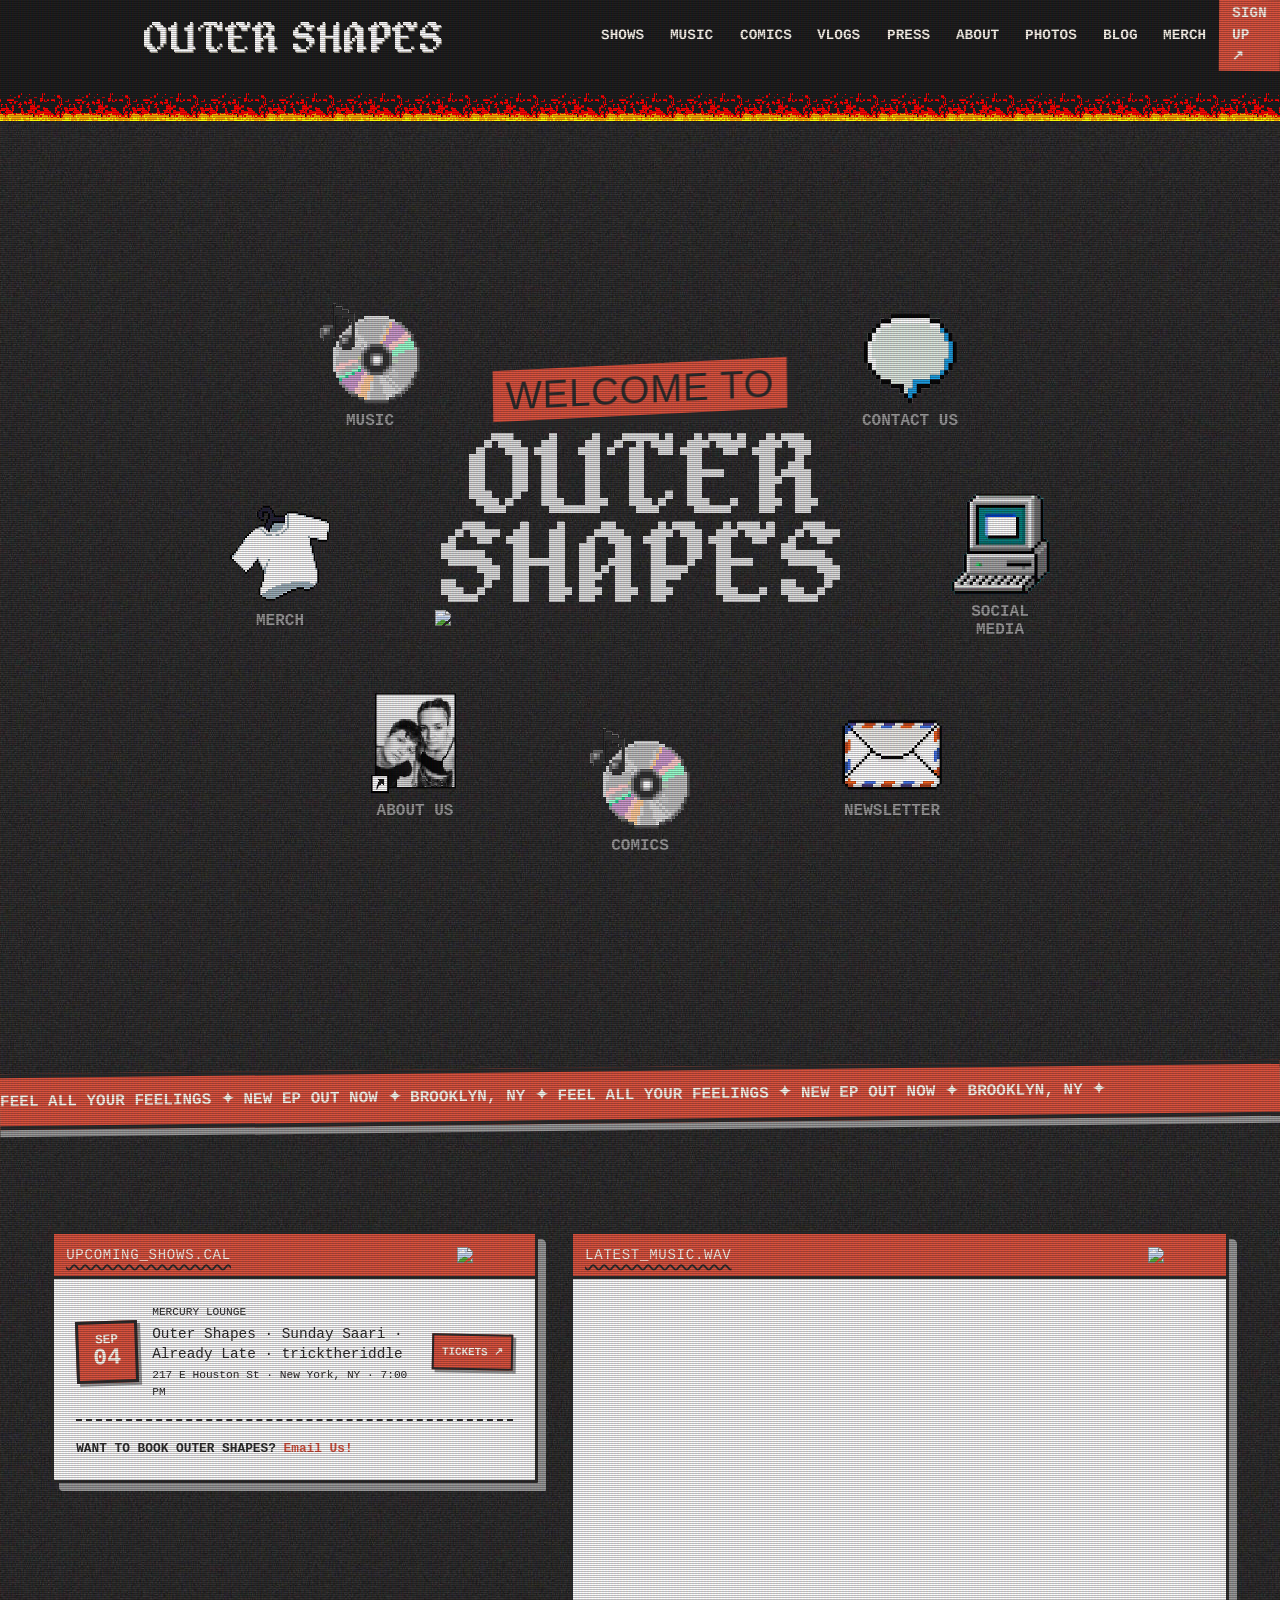
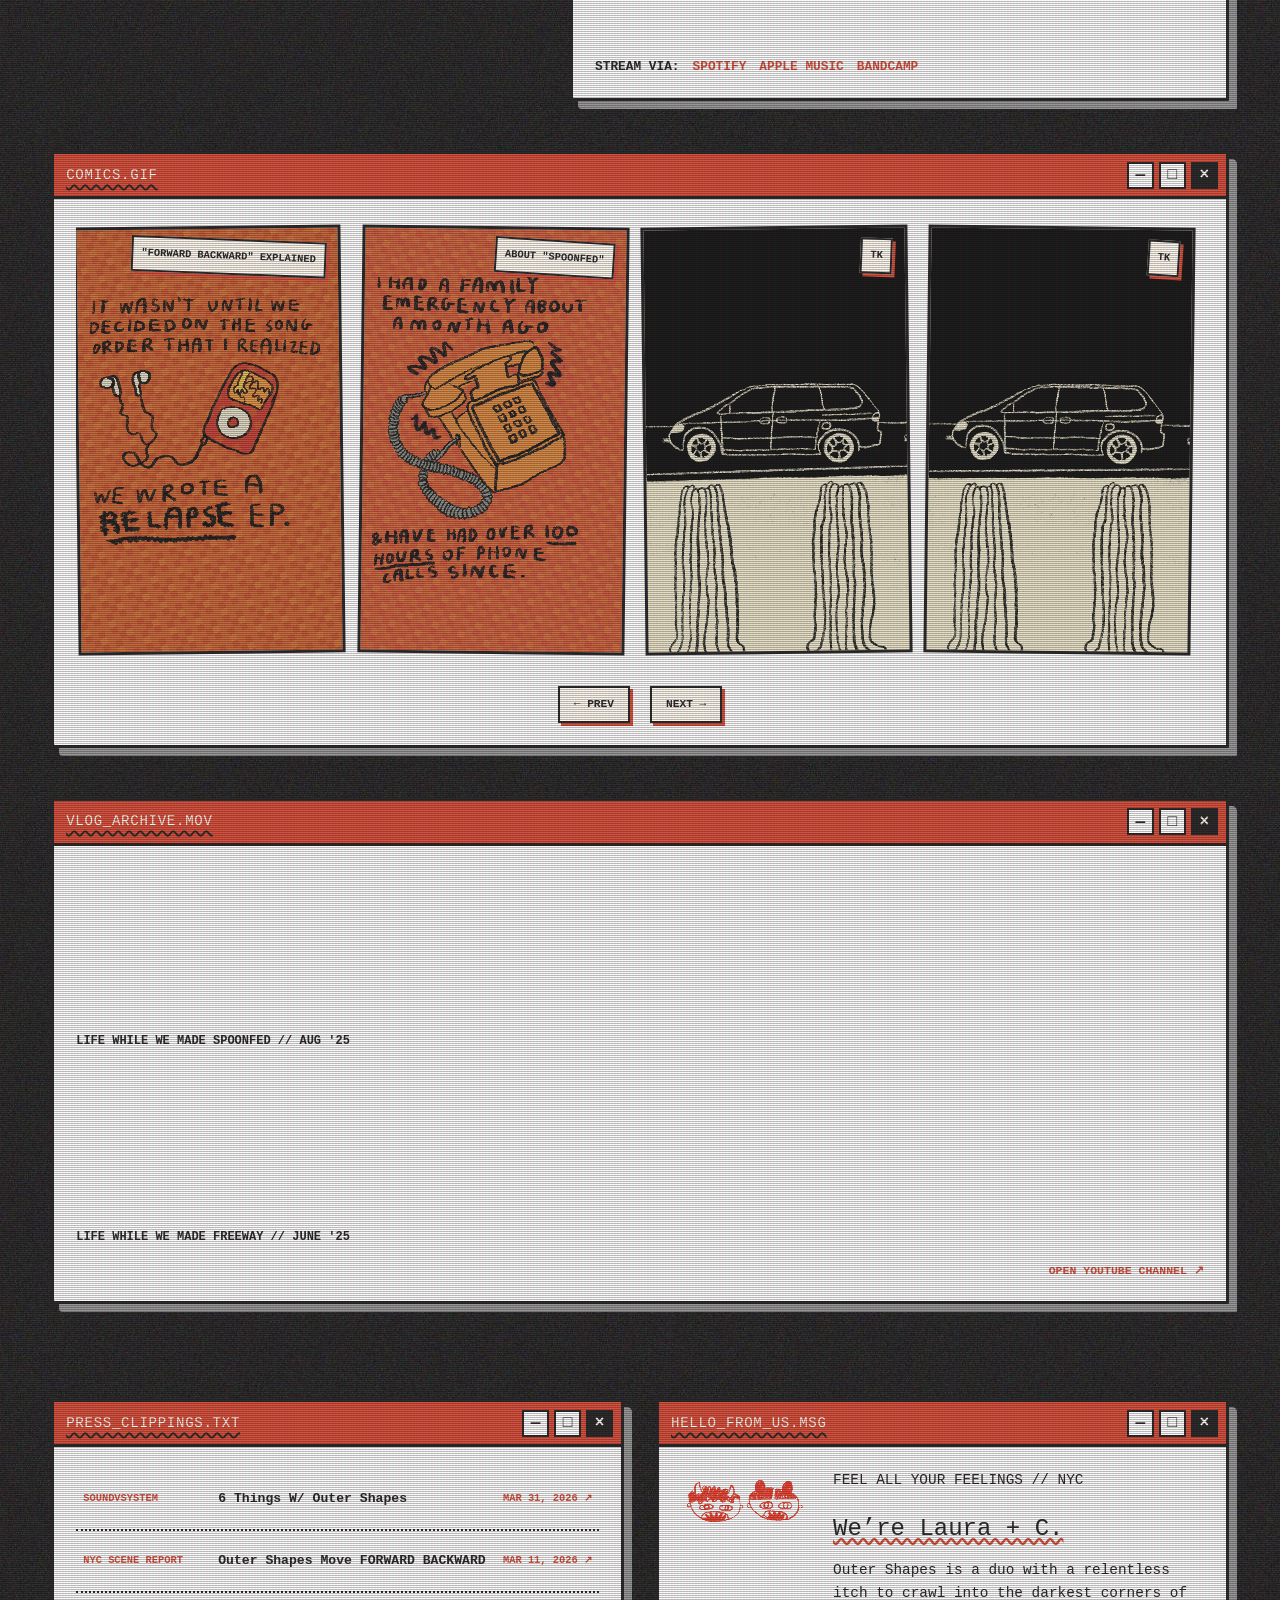
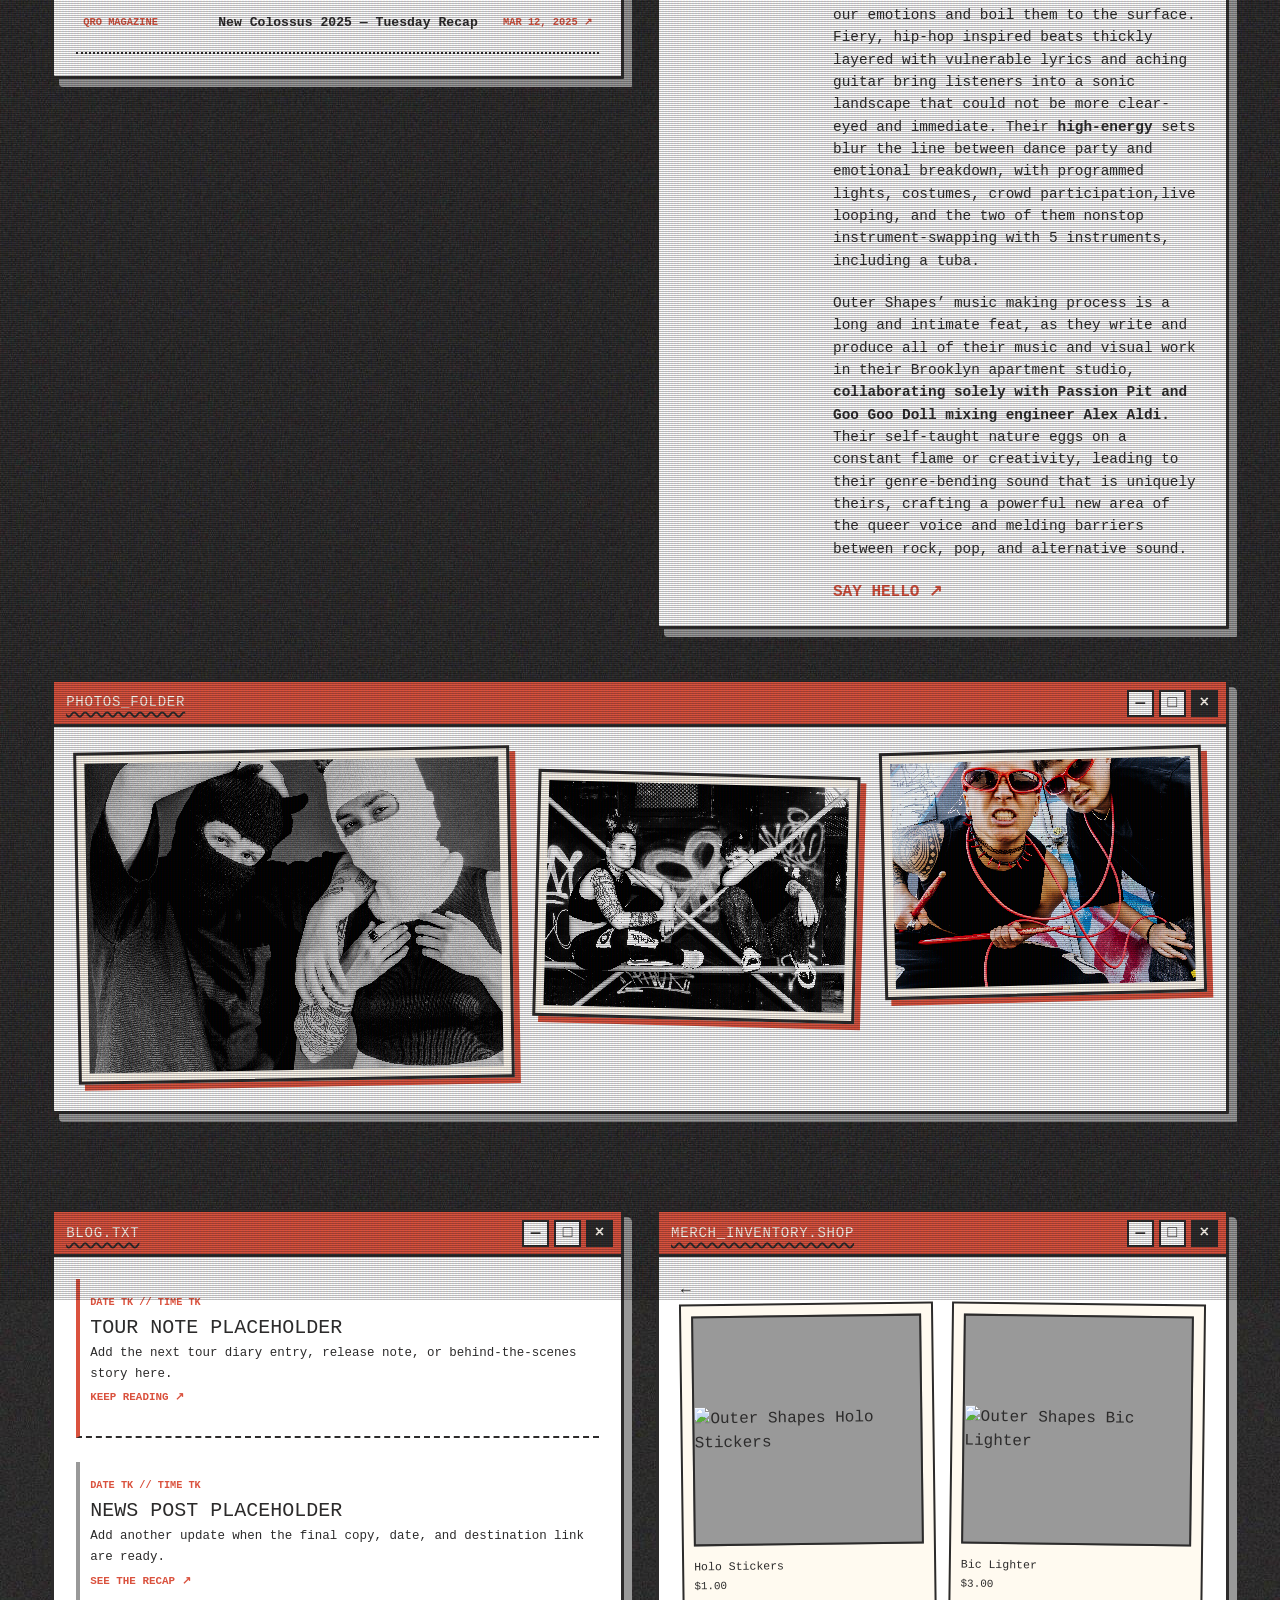
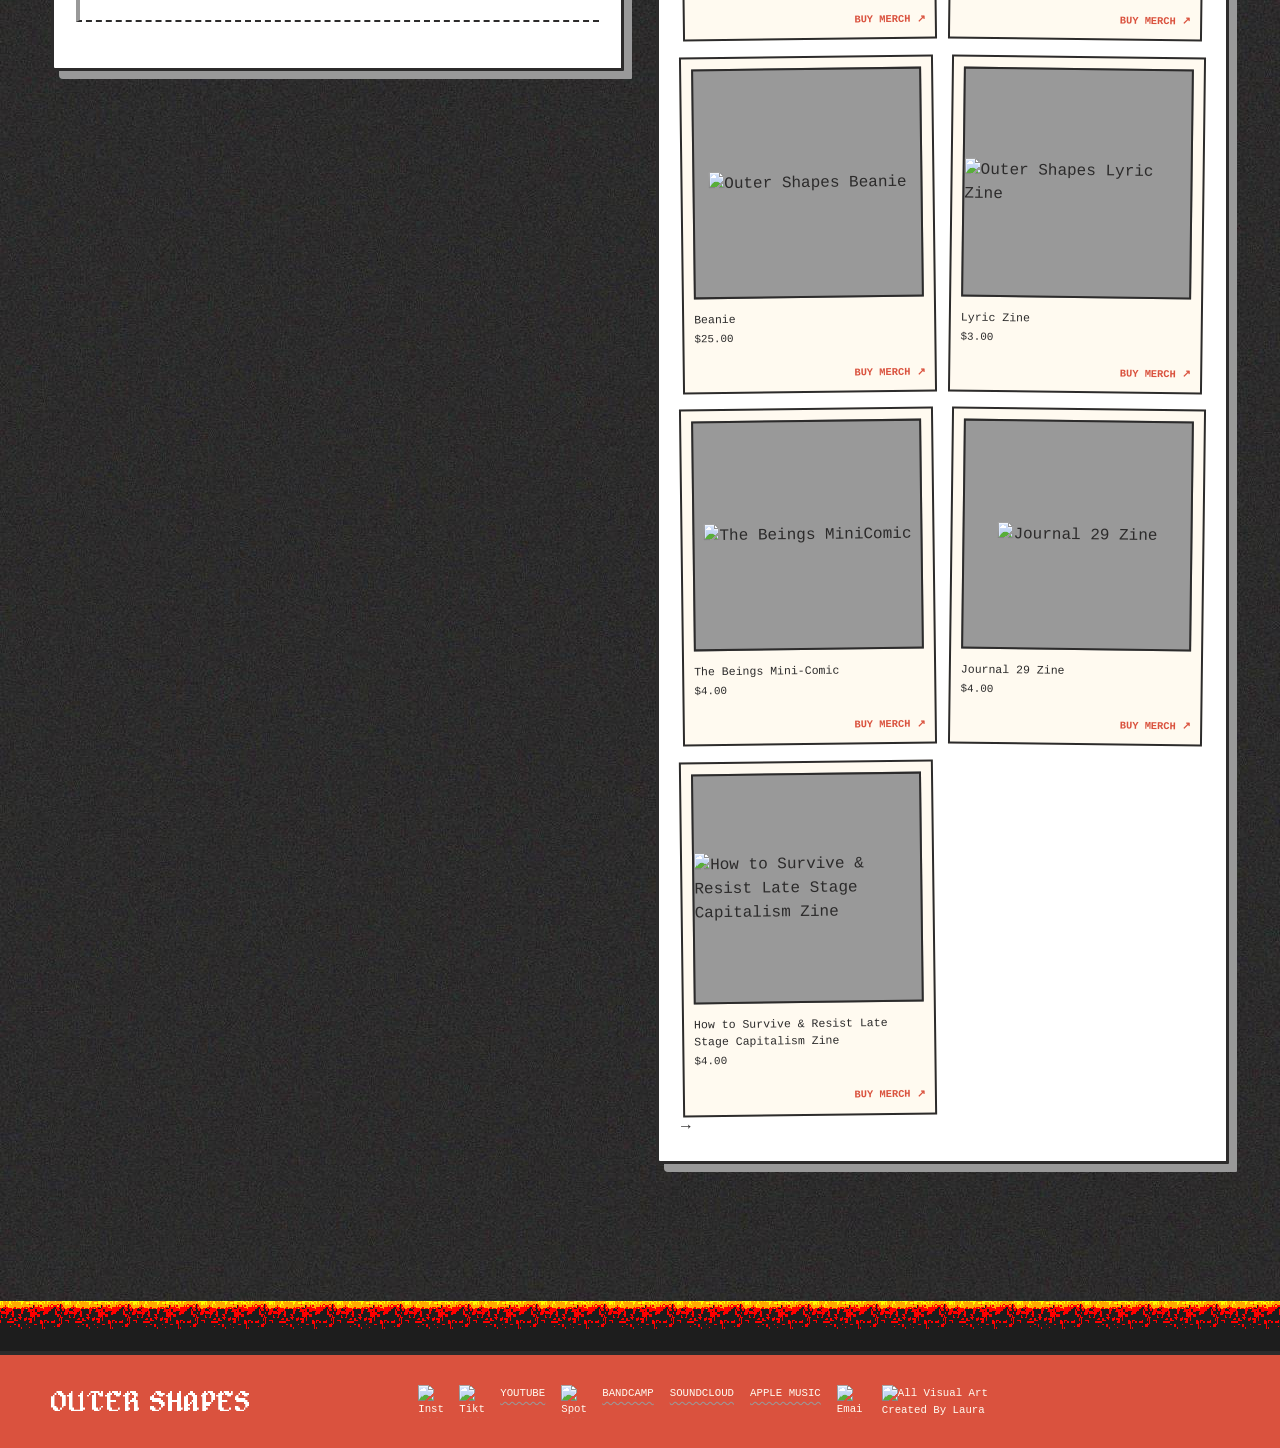
==== index.html @ a66d154d "Add files via upload" ====
<!DOCTYPE html>
<html lang="en">

<head>
    <meta charSet="utf-8" />
    <meta name="viewport" content="width=device-width, initial-scale=1" />
    <link rel="stylesheet" href="./_next/static/css/index.4u6eTqUD.css" data-precedence="vite-rsc/importer-resources" />
    <title>Outer Shapes — Feel All Your Feelings</title>
    <meta name="description" content="Outer Shapes is an independent alt queer duo from Brooklyn, NY. Listen, see upcoming shows, explore art, videos, merch, and more." />
    <meta property="og:title" content="Outer Shapes — Feel All Your Feelings" />
    <meta property="og:description" content="New music, upcoming shows, art, videos, merch, and more from Outer Shapes." />
    <meta property="og:type" content="website" />
    <meta property="og:image" content="https://outershapes.com/og.jpg" />
    <meta property="og:image:width" content="1200" />
    <meta property="og:image:height" content="630" />
    <meta property="og:image:alt" content="Outer Shapes — Feel All Your Feelings" />
    <meta name="twitter:card" content="summary_large_image" />
    <meta name="twitter:title" content="Outer Shapes — Feel All Your Feelings" />
    <meta name="twitter:description" content="New music, upcoming shows, art, videos, merch, and more from Outer Shapes." />
    <meta name="twitter:image" content="https://outershapes.com/og.png" />
    <link rel="shortcut icon" href="./favicon.svg" />
    <link rel="icon" href="./favicon.svg" />
</head>

<body class="outershapes">
    <header class="site-header"><a class="brand" href="index.html"><img src="./brand/outer-shapes-logo.png" alt="Outer Shapes" /></a><button class="menu-button" type="button" aria-expanded="false" aria-controls="main-nav">
            MENU +
        </button>
        <nav id="main-nav" class="">
            <a href="#shows">SHOWS</a>
            <a href="#music">MUSIC</a>
            <a href="#comics">COMICS</a>
            <a href="#vlogs">VLOGS</a>
            <a href="#press">PRESS</a>
            <a href="#about">ABOUT</a>
            <a href="#photos">PHOTOS</a>
            <a href="#blog">BLOG</a>
            <a href="#merch">MERCH</a>
            <a class="nav-signup" href="https://docs.google.com/forms/d/e/1FAIpQLSfVLvsaJmT2BF8VPXH4Ynfw4KUy13fuYPJTfwXjbSOUgd7GXw/viewform?usp=send_form" target="_blank" rel="noreferrer">SIGN UP ↗</a></nav>
    </header>
    <div class="fire-divider" aria-hidden="true"></div>
    <div class="desktop">
        <main class="landing-page">
            <section class="hero">
                <a class="icon icon-1" href="#music">
                    <img class="icons" src="./brand/music.png" alt="Music" />
                    <span>Music</span>
                </a>
                <a class="icon icon-2" href="#merch">
                    <img class="icons" src="./brand/merch.png" alt="Music" />
                    <span>Merch</span>
                </a>
                <a class="icon icon-3" href="#about">
                    <img class="icons" src="./brand/photos.png" alt="Music" />
                    <span>About Us</span>
                </a>
                <a class="icon icon-4" href="#comics">
                    <img class="icons" src="./brand/music.png" alt="Music" />
                    <span>Comics</span>
                </a>
                <a class="icon icon-5" target="_bank" href="https://docs.google.com/forms/d/e/1FAIpQLSfVLvsaJmT2BF8VPXH4Ynfw4KUy13fuYPJTfwXjbSOUgd7GXw/viewform">
                    <img class="icons" src="./brand/email.png" alt="Music" />
                    <span>Newsletter</span>
                </a>
                <a class="icon icon-6" target="_bank" href="https://linktr.ee/outershapes">
                    <img class="icons" src="./brand/social.png" alt="Music" />
                    <span>Social Media</span>
                </a>
                <a class="icon icon-7" href="mailto:outershapesmusic@gmail.com">
                    <img class="icons" src="./brand/contact.png" alt="Music" />
                    <span>Contact Us</span>
                </a>
                <div class="center-logo">
                    <h1><span>WELCOME TO</span></h1>
                    <img src="./brand/Outer-Shapes-tall-logo.png" alt="Outer Shapes" />
                    <img src="./brand/feel-all-your-feelings.png" alt="Feel All Your Feelings" />
                </div>
            </section>
        </main>
        <div class="sticky-music-player">
        </div>
        <!--<section id="home" class="hero">
            <div class="hero-copy">
                <center>
                    <h1><span>WELCOME TO</span></h1>
                    <img class="logo" src="./brand/Outer-Shapes-tall-logo.png" alt="Outer Shapes" />
                    <div class="icon-container">
                        <div><a target="_blank" href="mailto:outershapesmusic@gmail.com"><img class="icons" id="icon-contact" src="./brand/contact.png" alt="Contact" /></a></div>
                        <div><a target="_blank" href="https://docs.google.com/forms/d/e/1FAIpQLSfVLvsaJmT2BF8VPXH4Ynfw4KUy13fuYPJTfwXjbSOUgd7GXw/viewform?usp=send_form"><img class="icons" id="icon-email" src="./brand/email.png" alt="Newsletter" /></div>
                        <div><a href="#merch"><img class="icons" id="icon-merch" src="./brand/merch.png" alt="Merch" /></div>
                        <div><a href="#music"><img class="icons" id="icon-music" src="./brand/music.png" alt="Music" /></div>
                        <div><a href="#blog"><img class="icons" id="icon-social" src="./brand/social.png" alt="Blog" /></div>
                        <div><a href="#photos"><img class="icons" id="icon-photos" src="./brand/photos.png" alt="Photos" /></div>
                    </div>
                </center>
            </div>
            <a href="#music" class="scroll-cue">SCROLL TO EXPLORE ↓</a>
        </section>-->
        <div class="marquee" aria-label="Band slogan">
            <div>FEEL ALL YOUR FEELINGS ✦ NEW EP OUT NOW ✦ BROOKLYN, NY ✦ FEEL ALL YOUR FEELINGS ✦ NEW EP OUT NOW ✦ BROOKLYN, NY ✦</div>
        </div>
        <div class="home-grid">
            <section id="shows" class="pixel-window shows-window">
                <div class="window-bar">
                    <h2>UPCOMING_SHOWS.CAL</h2>
                    <div class="window-controls" aria-hidden="true"><img src="./brand/window-controls.png" width="70" /></div>
                </div>
                <div class="window-body">
                    <div class="show-list">
                        <article class="show-row">
                            <div class="show-date"><b>SEP</b><strong>04</strong></div>
                            <div>
                                <p class="eyebrow">MERCURY LOUNGE</p>
                                <h3>Outer Shapes · Sunday Saari · Already Late · tricktheriddle</h3>
                                <p>217 E Houston St · New York, NY
                                    <!-- --> ·
                                    <!-- -->7:00 PM</p>
                            </div><a href="https://www.ticketmaster.com/outer-shapes-sunday-saari-already-late-new-york-new-york-09-04-2026/event/00006503C8183D90" target="_blank" rel="noreferrer" aria-label="Tickets for MERCURY LOUNGE">TICKETS ↗</a>
                        </article>
                    </div>
                    <p class="booking-note">WANT TO BOOK OUTER SHAPES? <a href="mailto:outershapesmusic@gmail.com">Email Us!</a></p>
                </div>
            </section>
            <section id="music" class="pixel-window music-window">
                <div class="window-bar">
                    <h2>LATEST_MUSIC.WAV</h2>
                    <div class="window-controls" aria-hidden="true"><img src="./brand/window-controls.png" width="70" /></div>
                </div>
                <div class="window-body">
                    <div class="release-grid">
                        <iframe style="border: 0; width: 100%; height: 120px;" src="https://bandcamp.com/EmbeddedPlayer/track=2237766353/size=large/bgcol=ffffff/linkcol=0687f5/tracklist=false/artwork=small/transparent=true/" seamless><a href="https://outershapes.bandcamp.com/track/no-bugs">NO BUGS by OUTER SHAPES</a></iframe>
                        <iframe style="border: 0; width: 100%; height: 42px;" src="https://bandcamp.com/EmbeddedPlayer/album=2277704246/size=small/bgcol=ffffff/linkcol=0687f5/track=3836500187/transparent=true/" seamless><a href="https://outershapes.bandcamp.com/album/forward-backward">FORWARD BACKWARD by OUTER SHAPES</a></iframe>
                        <iframe style="border: 0; width: 100%; height: 42px;" src="https://bandcamp.com/EmbeddedPlayer/album=2277704246/size=small/bgcol=ffffff/linkcol=0687f5/track=2134442036/transparent=true/" seamless><a href="https://outershapes.bandcamp.com/album/forward-backward">FORWARD BACKWARD by OUTER SHAPES</a></iframe>
                        <iframe style="border: 0; width: 100%; height: 42px;" src="https://bandcamp.com/EmbeddedPlayer/track=3900248381/size=small/bgcol=ffffff/linkcol=0687f5/transparent=true/" seamless><a href="https://outershapes.bandcamp.com/track/freeway">FREEWAY by OUTER SHAPES</a></iframe>
                        <iframe style="border: 0; width: 100%; height: 42px;" src="https://bandcamp.com/EmbeddedPlayer/track=793278159/size=small/bgcol=ffffff/linkcol=0687f5/transparent=true/" seamless><a href="https://outershapes.bandcamp.com/track/im-not-home">I&#39;M NOT HOME by OUTER SHAPES</a></iframe>
                    </div>
                    <div class="stream-links"><span>STREAM VIA:</span><a href="https://open.spotify.com/artist/7qNpJNHz45mcp6kjNWahzr" target="_blank" rel="noreferrer">SPOTIFY</a><a href="https://music.apple.com/us/artist/outer-shapes/1584011473" target="_blank" rel="noreferrer">APPLE MUSIC</a><a href="https://outershapes.bandcamp.com" target="_blank" rel="noreferrer">BANDCAMP</a></div>
                </div>
            </section>
        </div>
        <section id="comics" class="pixel-window comics-window">
            <div class="window-bar">
                <h2>COMICS.GIF</h2>
                <div class="window-controls" aria-hidden="true">
                    <span>—</span>
                    <span>□</span>
                    <span>×</span>
                </div>
            </div>
            <div class="window-body">
                <div class="comic-strip" id="comic-carousel" aria-label="Comic gallery">
                    <a class="comic-link" href="comics-fast-forever.html">
                        <figure class="comic-panel panel-1">
                            <span class="speech">"FORWARD BACKWARD" EXPLAINED</span>
                        </figure>
                    </a>
                    <a class="comic-link" href="comics-spoonfed.html">
                        <figure class="comic-panel panel-2">
                            <span class="speech">ABOUT "SPOONFED"</span>
                        </figure>
                    </a>
                    <a class="comic-link" href="">
                        <figure class="comic-panel panel-3">
                            <span class="speech">TK</span>
                        </figure>
                    </a>
                    <a class="comic-link" href="">
                        <figure class="comic-panel panel-4">
                            <span class="speech">TK</span>
                        </figure>
                    </a>
                    <a class="comic-link" href="">
                        <figure class="comic-panel panel-5">
                            <span class="speech">TK</span>
                        </figure>
                    </a>
                    <a class="comic-link" href="">
                        <figure class="comic-panel panel-6">
                            <span class="speech">TK</span>
                        </figure>
                    </a>
                </div>
                <div class="comic-nav" aria-label="Comic gallery controls">
                    <button class="comic-arrow comic-prev" type="button">
                        ← PREV
                    </button>
                    <button class="comic-arrow comic-next" type="button">
                        NEXT →
                    </button>
                </div>
            </div>
        </section>
        <section id="vlogs" class="pixel-window vlogs-window">
            <div class="window-bar">
                <h2>VLOG_ARCHIVE.MOV</h2>
                <div class="window-controls" aria-hidden="true"><span>—</span><span>□</span><span>×</span></div>
            </div>
            <div class="window-body">
                <div class="vlog-grid">
                    <div class="video-card video-one">
                        <iframe src="https://www.youtube.com/embed/7fiYYIZZW8I?si=sY1o0ZSECW6xXyNf" title="YouTube video player" frameborder="0" allow="accelerometer; autoplay; clipboard-write; encrypted-media; gyroscope; picture-in-picture; web-share" referrerpolicy="strict-origin-when-cross-origin" allowfullscreen></iframe>
                        <p>LIFE WHILE WE MADE SPOONFED // AUG '25</p>
                    </div>
                    <div class="video-card video-two">
                        <iframe src="https://www.youtube.com/embed/PzdHq7cFmUk?si=LXWCiw8_r2wUACKF" title="YouTube video player" frameborder="0" allow="accelerometer; autoplay; clipboard-write; encrypted-media; gyroscope; picture-in-picture; web-share" referrerpolicy="strict-origin-when-cross-origin" allowfullscreen></iframe>
                        <p>LIFE WHILE WE MADE FREEWAY // JUNE '25</p>
                        <a class="youtube-link" href="https://www.youtube.com/@outershapes" target="_blank" rel="noreferrer">OPEN YOUTUBE CHANNEL ↗</a>
                        <div>
                        </div>
                    </div>
        </section>
        <div class="split-grid">
            <section id="press" class="pixel-window ">
                <div class="window-bar">
                    <h2>PRESS_CLIPPINGS.TXT</h2>
                    <div class="window-controls" aria-hidden="true"><span>—</span><span>□</span><span>×</span></div>
                </div>
                <div class="window-body">
                    <div class="press-list"><a href="https://www.soundvsystem.com/music/alternative-alt-pop-indie-outer-shapes-new-york" target="_blank" rel="noreferrer"><span class="press-source">SOUNDVSYSTEM</span><strong>6 Things W/ Outer Shapes</strong><span class="press-date">MAR 31, 2026
                                <!-- --> ↗</span></a><a href="https://adambernard.blogspot.com/2026/03/nyc-scene-report-outer-shapes-two-man.html" target="_blank" rel="noreferrer"><span class="press-source">NYC SCENE REPORT</span><strong>Outer Shapes Move FORWARD BACKWARD</strong><span class="press-date">MAR 11, 2026
                                <!-- --> ↗</span></a><a href="https://qromag.com/new-colossus-2025-tuesday-recap/" target="_blank" rel="noreferrer"><span class="press-source">QRO MAGAZINE</span><strong>New Colossus 2025 — Tuesday Recap</strong><span class="press-date">MAR 12, 2025
                                <!-- --> ↗</span></a></div>
                </div>
            </section>
            <section id="hello" class="pixel-window hello-window">
                <div class="window-bar">
                    <h2>HELLO_FROM_US.MSG</h2>
                    <div class="window-controls" aria-hidden="true"><span>—</span><span>□</span><span>×</span></div>
                </div>
                <div class="window-body">
                    <div class="hello-layout">
                        <img id="heads" src="./brand/Heads.png" alt="Drawing of Laura and C" />
                        <div>
                            <p class="eyebrow">FEEL ALL YOUR FEELINGS // NYC</p>
                            <h3>We’re Laura + C.</h3>
                            <p>Outer Shapes is a duo with a relentless itch to crawl into the darkest corners of our emotions and boil them to the surface. Fiery, hip-hop inspired beats thickly layered with vulnerable lyrics and aching guitar bring listeners into a sonic landscape that could not be more clear-eyed and immediate. Their <b>high-energy</b> sets blur the line between dance party and emotional breakdown, with programmed lights, costumes, crowd participation,live looping, and the two of them nonstop instrument-swapping with 5 instruments, including a tuba.</p>
                            <p>Outer Shapes’ music making process is a long and intimate feat, as they write and produce all of their music and visual work in their Brooklyn apartment studio, <b>collaborating solely with Passion Pit and Goo Goo Doll mixing engineer Alex Aldi.</b> Their self-taught nature eggs on a constant flame or creativity, leading to their genre-bending sound that is uniquely theirs, crafting a powerful new area of the queer voice and melding barriers between rock, pop, and alternative sound.</p><a href="mailto:outershapesmusic@gmail.com">SAY HELLO ↗</a>
                        </div>
                    </div>
                </div>
            </section>
        </div>
        <section id="photos" class="pixel-window photos-window">
            <div class="window-bar">
                <h2>PHOTOS_FOLDER</h2>
                <div class="window-controls" aria-hidden="true"><span>—</span><span>□</span><span>×</span></div>
            </div>
            <div class="window-body">
                <div class="photo-grid">
                    <figure class="photo-1">
                        <div class="photo-frame"><img src="./brand/Photos/Outer Shapes Main by Merissa Blitz.jpg" alt="Outer Shapes — OUTER SHAPES // ARTIST PHOTO" loading="lazy" /></div>
                        <!--<figcaption>OUTER SHAPES // ARTIST PHOTO</figcaption>-->
                    </figure>
                    <figure class="photo-2">
                        <div class="photo-frame"><img src="./brand/Photos/Outer Shapes 5 by Merissa Blitz.jpg" alt="Outer Shapes — FORWARD BACKWARD // RELEASE ART" loading="lazy" /></div>
                        <!--<figcaption>FORWARD BACKWARD // RELEASE ART</figcaption>-->
                    </figure>
                    <figure class="photo-3">
                        <div class="photo-frame"><img src="./brand/Photos/Outer Shapes 1 by Merissa Blitz.jpg" alt="Outer Shapes — CREATURE STUDY // PLACEHOLDER" loading="lazy" /></div>
                        <!--<figcaption>LAURA + C // PLACEHOLDER</figcaption>-->
                    </figure>
                </div>
            </div>
        </section>
        <div class="split-grid">
            <section id="blog" class="pixel-window blog-window">
                <div class="window-bar">
                    <h2>BLOG.TXT</h2>
                    <div class="window-controls" aria-hidden="true"><span>—</span><span>□</span><span>×</span></div>
                </div>
                <div class="window-body">
                    <article><time>DATE TK // TIME TK</time>
                        <h3>TOUR NOTE PLACEHOLDER</h3>
                        <p>Add the next tour diary entry, release note, or behind-the-scenes story here.</p><a href="https://outershapes.bandcamp.com/album/forward-backward" target="_blank" rel="noreferrer">KEEP READING ↗</a>
                    </article>
                    <article><time>DATE TK // TIME TK</time>
                        <h3>NEWS POST PLACEHOLDER</h3>
                        <p>Add another update when the final copy, date, and destination link are ready.</p><a href="https://www.instagram.com/outershapes/" target="_blank" rel="noreferrer">SEE THE RECAP ↗</a>
                    </article>
                </div>
            </section>
            <section id="merch" class="pixel-window merch-window">
                <div class="window-bar">
                    <h2>MERCH_INVENTORY.SHOP</h2>
                    <div class="window-controls" aria-hidden="true">
                        <span>—</span><span>□</span><span>×</span>
                    </div>
                </div>
                <div class="window-body">
                    <div class="merch-carousel">
                        <button class="carousel-button carousel-button--previous" type="button" aria-label="Show previous merchandise">
                            ←
                        </button>
                        <div class="merch-grid" aria-label="Merchandise carousel">
                            <a href="https://outershapes.bandcamp.com/merch/holo-sticker" target="_blank" rel="noreferrer" class="merch-card">
                                <div class="merch-image">
                                    <img src="./././brand/merch/stickers.jpg" alt="Outer Shapes Holo Stickers">
                                </div>
                                <h3>Holo Stickers</h3>
                                <p>$1.00</p>
                                <span>BUY MERCH ↗</span>
                            </a>
                            <a href="https://outershapes.bandcamp.com/merch/outer-shapes-bic-lighter" target="_blank" rel="noreferrer" class="merch-card">
                                <div class="merch-image">
                                    <img src="./././brand/merch/lighters.jpg" alt="Outer Shapes Bic Lighter">
                                </div>
                                <h3>Bic Lighter</h3>
                                <p>$3.00</p>
                                <span>BUY MERCH ↗</span>
                            </a>
                            <a href="https://outershapes.bandcamp.com/merch/outer-shapes-beanie" target="_blank" rel="noreferrer" class="merch-card">
                                <div class="merch-image">
                                    <img src="./././brand/merch/beanie.jpg" alt="Outer Shapes Beanie">
                                </div>
                                <h3>Beanie</h3>
                                <p>$25.00</p>
                                <span>BUY MERCH ↗</span>
                            </a>
                            <a href="https://outershapes.bandcamp.com/merch/outer-shapes-lyric-zine" target="_blank" rel="noreferrer" class="merch-card">
                                <div class="merch-image">
                                    <img src="./././brand/merch/lyric-zine.jpg" alt="Outer Shapes Lyric Zine">
                                </div>
                                <h3>Lyric Zine</h3>
                                <p>$3.00</p>
                                <span>BUY MERCH ↗</span>
                            </a>
                            <a href="https://outershapes.bandcamp.com/merch/the-beings-minicomic" target="_blank" rel="noreferrer" class="merch-card">
                                <div class="merch-image">
                                    <img src="./././brand/merch/the-beings-zine.jpg" alt="The Beings MiniComic">
                                </div>
                                <h3>The Beings Mini-Comic</h3>
                                <p>$4.00</p>
                                <span>BUY MERCH ↗</span>
                            </a>
                            <a href="https://outershapes.bandcamp.com/merch/journal-29-zine" target="_blank" rel="noreferrer" class="merch-card">
                                <div class="merch-image">
                                    <img src="./././brand/merch/journal-zine.jpg" alt="Journal 29 Zine">
                                </div>
                                <h3>Journal 29 Zine</h3>
                                <p>$4.00</p>
                                <span>BUY MERCH ↗</span>
                            </a>
                            <a href="https://outershapes.bandcamp.com/merch/how-to-survive-resist-late-stage-capitalism-zine" target="_blank" rel="noreferrer" class="merch-card">
                                <div class="merch-image">
                                    <img src="./././brand/merch/zine.jpg" alt="How to Survive & Resist Late Stage Capitalism Zine">
                                </div>
                                <h3>How to Survive & Resist Late Stage Capitalism Zine</h3>
                                <p>$4.00</p>
                                <span>BUY MERCH ↗</span>
                            </a>
                        </div>
                        <button class="carousel-button carousel-button--next" type="button" aria-label="Show next merchandise">
                            →
                        </button>
                    </div>
                </div>
            </section>
        </div>
        <!--<section class="signup-section">
            <div class="signup-bug" aria-hidden="true">✦</div>
            <p class="eyebrow">INCOMING TRANSMISSIONS</p>
            <h2>STAY IN THE LOOP.</h2>
            <p>Shows, new music, art, and occasional dispatches from the Outer Shapes universe.</p><a class="pixel-button hot" href="https://docs.google.com/forms/d/e/1FAIpQLSfVLvsaJmT2BF8VPXH4Ynfw4KUy13fuYPJTfwXjbSOUgd7GXw/viewform?usp=send_form" target="_blank" rel="noreferrer">JOIN THE EMAIL LIST ↗</a>
        </section>-->
    </div>
    <div class="fire-divider footer-fire" aria-hidden="true"></div>
    <footer>
        <div class="footer-brand"><a href="index.html"><img src="./brand/outer-shapes-logo.png" width="200" alt="Outer Shapes" /></a></div>
        <div class="footer-links">
            <a href="https://www.instagram.com/outershapes/" target="_blank" rel="noreferrer"><img src="./brand/instagram-white.png" width="25" alt="Instagram" /></a>
            <a href="https://www.tiktok.com/@outershapes" target="_blank" rel="noreferrer"><img src="./brand/tiktok-white.png" width="25" alt="Tiktok" /></a>
            <a href="https://www.youtube.com/@outershapes" target="_blank" rel="noreferrer">YOUTUBE</a>
            <a href="https://open.spotify.com/artist/3wSdUV8WBlBxS4V2goziqi?si=vMtm8S53Qv2RVo74dpbtGA" target="_blank" rel="noreferrer"><img src="./brand/spotify-white.png" width="25" alt="Spotify" /></a>
            <a href="https://outershapes.bandcamp.com" target="_blank" rel="noreferrer">BANDCAMP</a>
            <a href="https://soundcloud.com/outershapes" target="_blank" rel="noreferrer">SOUNDCLOUD</a>
            <a href="https://music.apple.com/us/artist/outer-shapes/1584011473" target="_blank" rel="noreferrer">APPLE MUSIC</a>
            <a href="mailto:outershapesmusic@gmail.com" target="_blank" rel="noreferrer"><img src="./brand/email-white.png" width="25" alt="Email" /></a>
        </div>
        <div class="art-by">
            <img src="./brand/art-by-laura.png" width="150" alt="All Visual Art Created By Laura" /></div>
    </footer>
    </main>
    <script type="module" src="./_next/static/chunks/index-B19gDCS1.js" id="_R_" async=""></script>
    <script>
    document.querySelectorAll(".merch-carousel").forEach((carousel) => {
        const track = carousel.querySelector(".merch-grid");
        const previousButton = carousel.querySelector(
            ".carousel-button--previous"
        );
        const nextButton = carousel.querySelector(".carousel-button--next");

        function getScrollAmount() {
            const card = track.querySelector(".merch-card");
            const styles = window.getComputedStyle(track);
            const gap = parseFloat(styles.columnGap) || 0;

            return card.offsetWidth + gap;
        }

        function updateButtons() {
            const maximumScroll = track.scrollWidth - track.clientWidth;

            previousButton.disabled = track.scrollLeft <= 2;
            nextButton.disabled =
                track.scrollLeft >= maximumScroll - 2;
        }

        previousButton.addEventListener("click", () => {
            track.scrollBy({
                left: -getScrollAmount(),
                behavior: "smooth"
            });
        });

        nextButton.addEventListener("click", () => {
            track.scrollBy({
                left: getScrollAmount(),
                behavior: "smooth"
            });
        });

        track.addEventListener("scroll", updateButtons);
        window.addEventListener("resize", updateButtons);

        updateButtons();
    });
    </script>
    <script>
    document.addEventListener("DOMContentLoaded", () => {
        const carousel = document.querySelector("#comic-carousel");
        const previousButton = document.querySelector(".comic-prev");
        const nextButton = document.querySelector(".comic-next");

        if (!carousel || !previousButton || !nextButton) {
            console.error("Carousel controls were not found.");
            return;
        }

        const panels = Array.from(
            carousel.querySelectorAll(".comic-link")
        );

        if (panels.length === 0) {
            return;
        }

        const reduceMotion = window.matchMedia(
            "(prefers-reduced-motion: reduce)"
        );

        function getScrollBehavior() {
            return reduceMotion.matches ? "auto" : "smooth";
        }

        function getPanelStep() {
            if (panels.length < 2) {
                return panels[0].getBoundingClientRect().width;
            }

            const firstPanel = panels[0].getBoundingClientRect();
            const secondPanel = panels[1].getBoundingClientRect();

            return secondPanel.left - firstPanel.left;
        }

        function getMaximumScroll() {
            return carousel.scrollWidth - carousel.clientWidth;
        }

        function scrollToPosition(position) {
            carousel.scrollTo({
                left: position,
                behavior: getScrollBehavior()
            });
        }

        function showNextPanel() {
            const step = getPanelStep();
            const maximumScroll = getMaximumScroll();
            const currentPosition = carousel.scrollLeft;
            const tolerance = 3;

            /* At the end: return to the beginning */
            if (currentPosition >= maximumScroll - tolerance) {
                scrollToPosition(0);
                return;
            }

            /* Find the next snap point from any current position */
            const nextIndex =
                Math.floor((currentPosition + tolerance) / step) + 1;

            const nextPosition = Math.min(
                nextIndex * step,
                maximumScroll
            );

            scrollToPosition(nextPosition);
        }

        function showPreviousPanel() {
            const step = getPanelStep();
            const maximumScroll = getMaximumScroll();
            const currentPosition = carousel.scrollLeft;
            const tolerance = 3;

            /* At the beginning: jump to the end */
            if (currentPosition <= tolerance) {
                scrollToPosition(maximumScroll);
                return;
            }

            /* Find the previous snap point from any current position */
            const previousIndex =
                Math.ceil((currentPosition - tolerance) / step) - 1;

            const previousPosition = Math.max(
                previousIndex * step,
                0
            );

            scrollToPosition(previousPosition);
        }

        nextButton.addEventListener("click", showNextPanel);
        previousButton.addEventListener("click", showPreviousPanel);

        /* Optional keyboard controls */
        carousel.setAttribute("tabindex", "0");

        carousel.addEventListener("keydown", (event) => {
            if (event.key === "ArrowRight") {
                event.preventDefault();
                showNextPanel();
            }

            if (event.key === "ArrowLeft") {
                event.preventDefault();
                showPreviousPanel();
            }
        });
    });
    </script>
    <script>
    const menuButton = document.querySelector(".menu-button");
    const mainNav = document.querySelector("#main-nav");

    menuButton.addEventListener("click", () => {
        const isOpen = mainNav.classList.toggle("open");

        menuButton.setAttribute("aria-expanded", String(isOpen));
        menuButton.textContent = isOpen ? "MENU −" : "MENU +";
    });

    // Close the menu after selecting an internal link.
    mainNav.querySelectorAll("a").forEach((link) => {
        link.addEventListener("click", () => {
            mainNav.classList.remove("open");
            menuButton.setAttribute("aria-expanded", "false");
            menuButton.textContent = "MENU +";
        });
    });

    // Allow the Escape key to close the menu.
    document.addEventListener("keydown", (event) => {
        if (event.key === "Escape") {
            mainNav.classList.remove("open");
            menuButton.setAttribute("aria-expanded", "false");
            menuButton.textContent = "MENU +";
            menuButton.focus();
        }
    });
    </script>
</body>

</html>
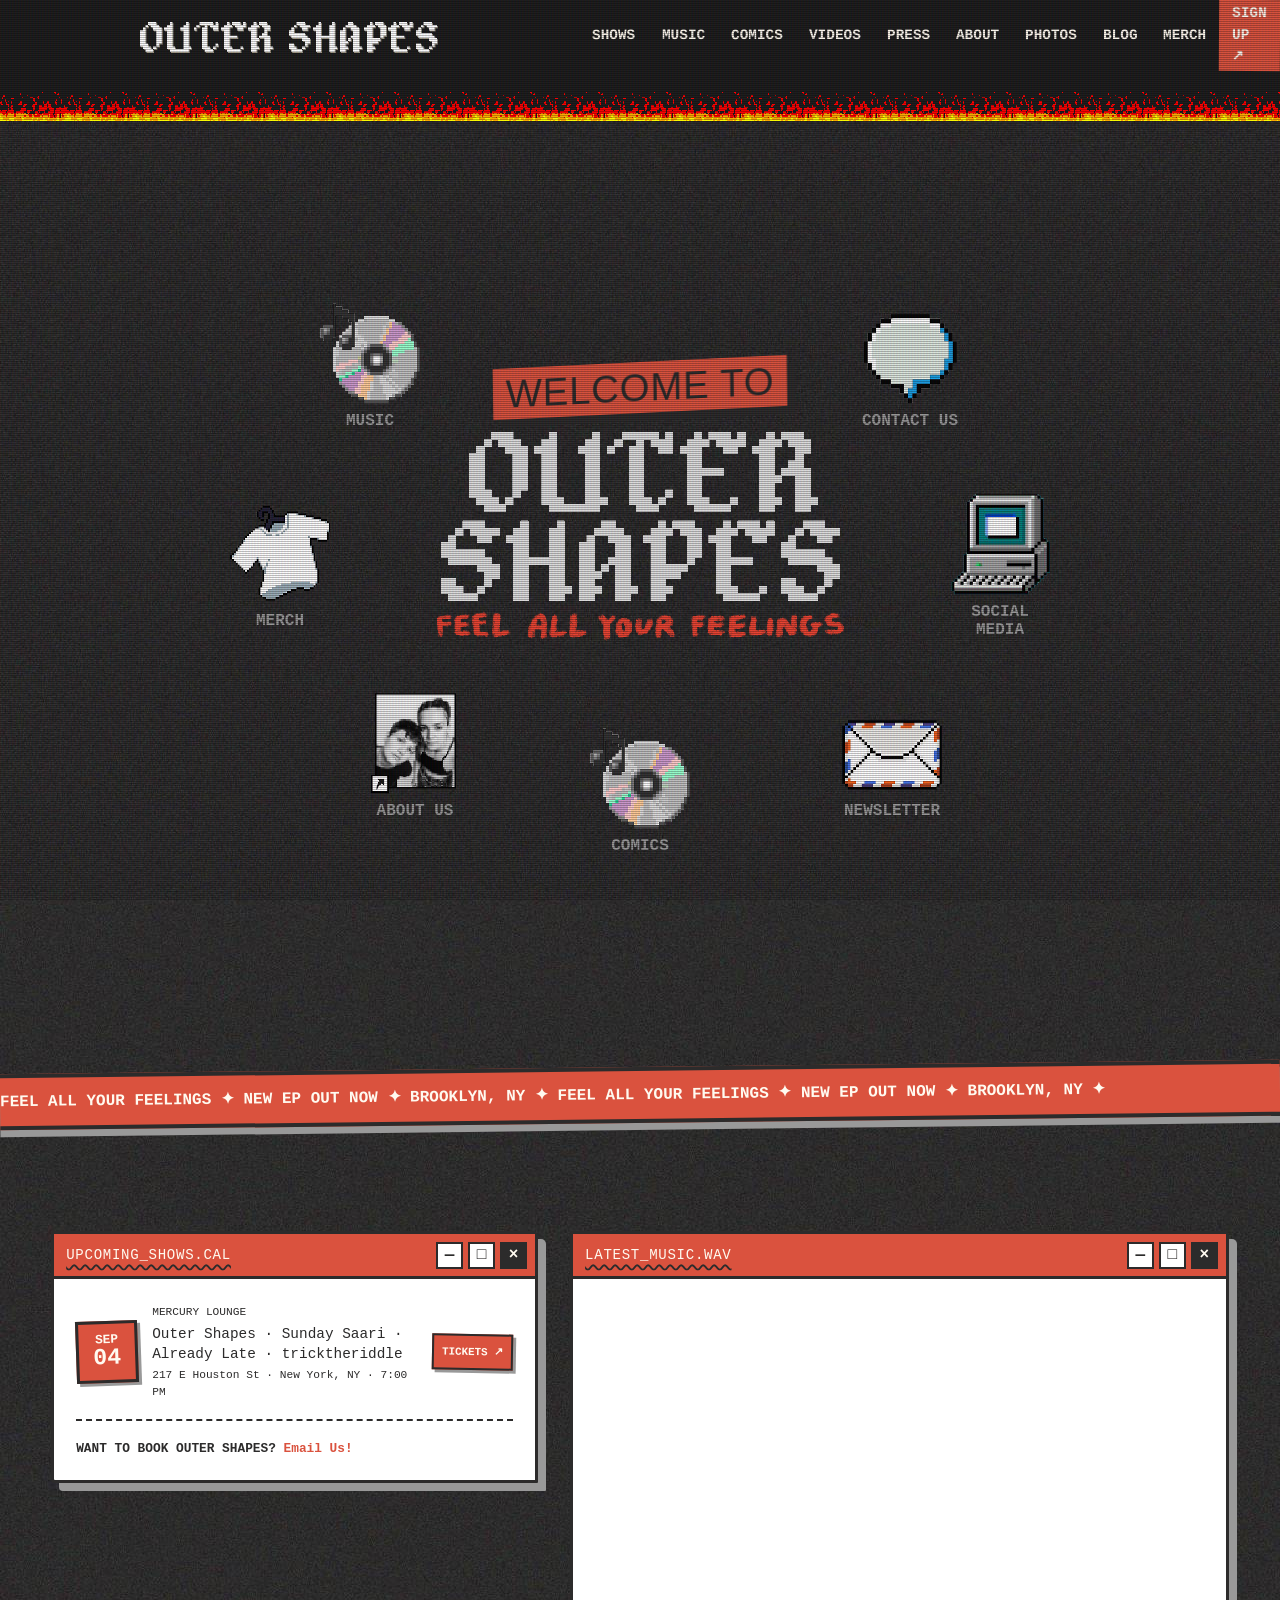
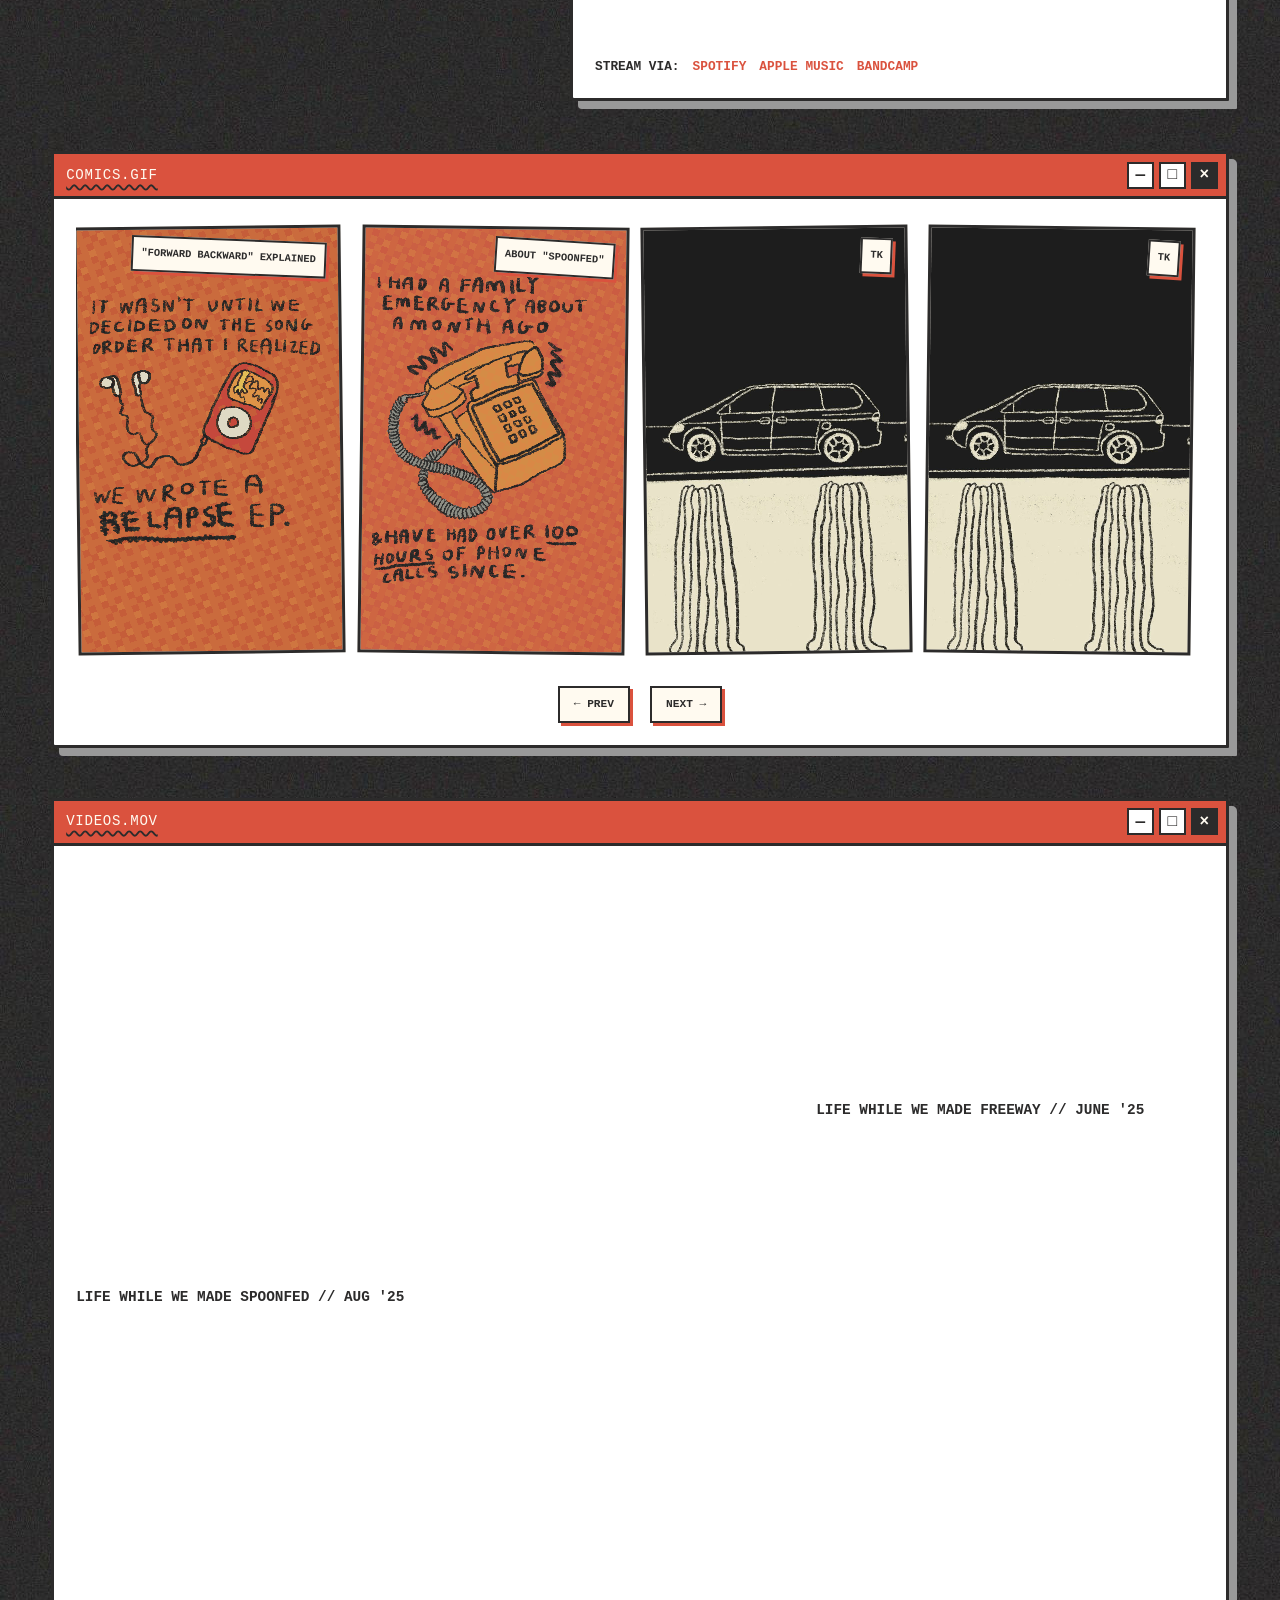
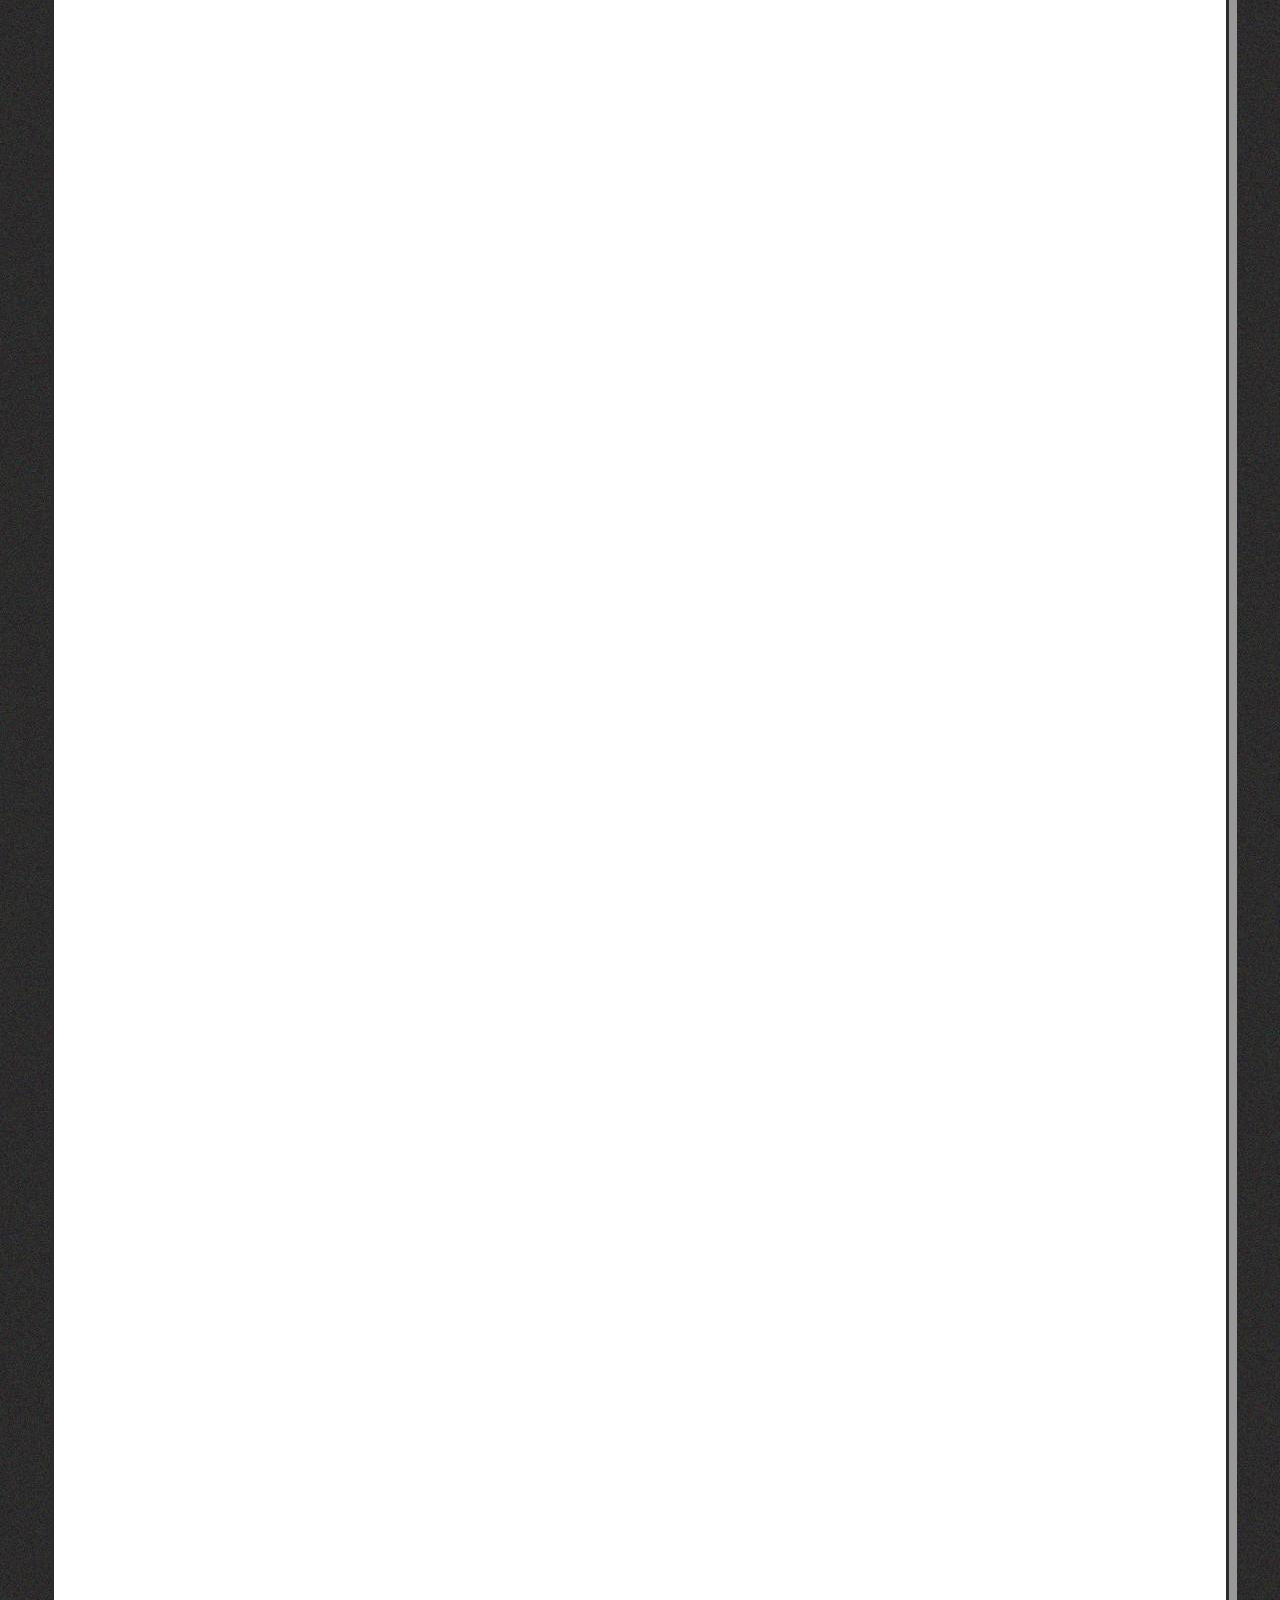
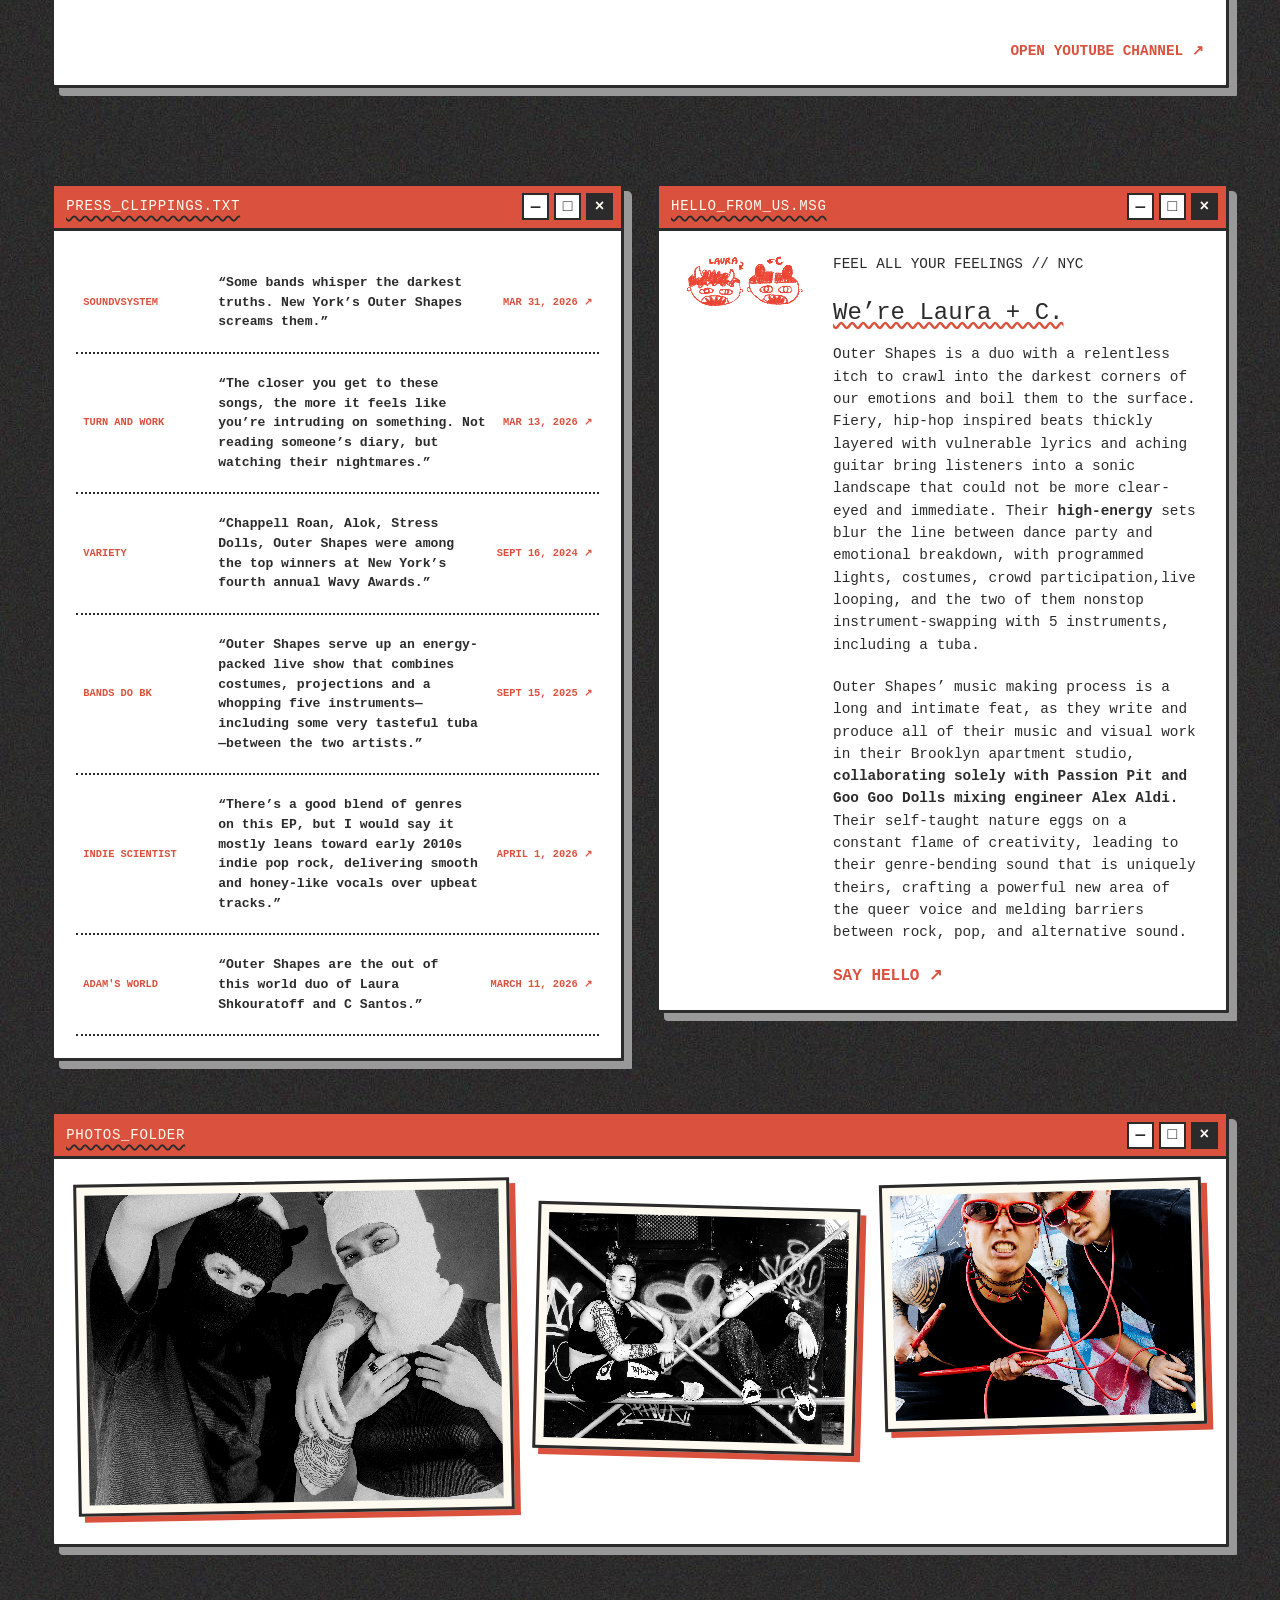
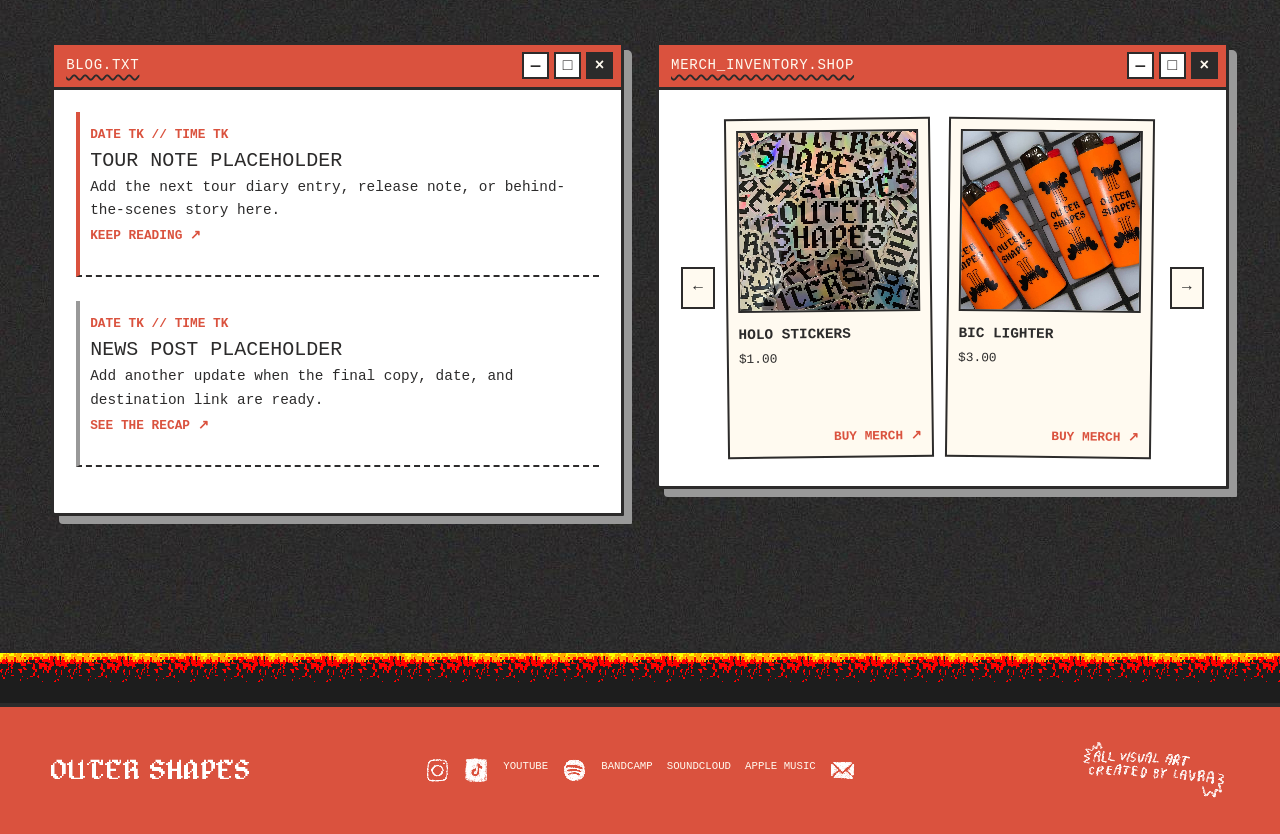
==== commit 10dc7933: "Update index.html" ====
--- a/index.html
+++ b/index.html
@@ -30,7 +30,7 @@
             <a href="#shows">SHOWS</a>
             <a href="#music">MUSIC</a>
             <a href="#comics">COMICS</a>
-            <a href="#vlogs">VLOGS</a>
+            <a href="#vlogs">VIDEOS</a>
             <a href="#press">PRESS</a>
             <a href="#about">ABOUT</a>
             <a href="#photos">PHOTOS</a>
@@ -103,7 +103,7 @@
             <section id="shows" class="pixel-window shows-window">
                 <div class="window-bar">
                     <h2>UPCOMING_SHOWS.CAL</h2>
-                    <div class="window-controls" aria-hidden="true"><img src="./brand/window-controls.png" width="70" /></div>
+                    <div class="window-controls" aria-hidden="true"><span>—</span><span>□</span><span>×</span></div>
                 </div>
                 <div class="window-body">
                     <div class="show-list">
@@ -124,7 +124,7 @@
             <section id="music" class="pixel-window music-window">
                 <div class="window-bar">
                     <h2>LATEST_MUSIC.WAV</h2>
-                    <div class="window-controls" aria-hidden="true"><img src="./brand/window-controls.png" width="70" /></div>
+                    <div class="window-controls" aria-hidden="true"><span>—</span><span>□</span><span>×</span></div>
                 </div>
                 <div class="window-body">
                     <div class="release-grid">
@@ -192,22 +192,40 @@
         </section>
         <section id="vlogs" class="pixel-window vlogs-window">
             <div class="window-bar">
-                <h2>VLOG_ARCHIVE.MOV</h2>
+                <h2>VIDEOS.MOV</h2>
                 <div class="window-controls" aria-hidden="true"><span>—</span><span>□</span><span>×</span></div>
             </div>
             <div class="window-body">
                 <div class="vlog-grid">
-                    <div class="video-card video-one">
+                    <div class="video-card">
                         <iframe src="https://www.youtube.com/embed/7fiYYIZZW8I?si=sY1o0ZSECW6xXyNf" title="YouTube video player" frameborder="0" allow="accelerometer; autoplay; clipboard-write; encrypted-media; gyroscope; picture-in-picture; web-share" referrerpolicy="strict-origin-when-cross-origin" allowfullscreen></iframe>
                         <p>LIFE WHILE WE MADE SPOONFED // AUG '25</p>
                     </div>
-                    <div class="video-card video-two">
+                    <div class="video-card">
                         <iframe src="https://www.youtube.com/embed/PzdHq7cFmUk?si=LXWCiw8_r2wUACKF" title="YouTube video player" frameborder="0" allow="accelerometer; autoplay; clipboard-write; encrypted-media; gyroscope; picture-in-picture; web-share" referrerpolicy="strict-origin-when-cross-origin" allowfullscreen></iframe>
                         <p>LIFE WHILE WE MADE FREEWAY // JUNE '25</p>
+                        <div>
+                        </div>
+                    </div>
+                </div>
+                <div class="vlog-grid-below">
+                    <div class="video-card">
+                        <iframe src="https://www.youtube.com/embed/4qHgr82uCDI?si=LXWCiw8_r2wUACKF" title="YouTube video player" frameborder="0" allow="accelerometer; autoplay; clipboard-write; encrypted-media; gyroscope; picture-in-picture; web-share" referrerpolicy="strict-origin-when-cross-origin" allowfullscreen></iframe>
+                        <div>
+                        </div>
+                    </div>
+                    <div class="video-card">
+                        <iframe src="https://www.youtube.com/embed/fi5wpwpoMYU?si=LXWCiw8_r2wUACKF" title="YouTube video player" frameborder="0" allow="accelerometer; autoplay; clipboard-write; encrypted-media; gyroscope; picture-in-picture; web-share" referrerpolicy="strict-origin-when-cross-origin" allowfullscreen></iframe>
+                        <div>
+                        </div>
+                    </div>
+                    <div class="video-card video-four">
+                        <iframe src="https://www.youtube.com/embed/3KvfU6x1p9I?si=LXWCiw8_r2wUACKF" title="YouTube video player" frameborder="0" allow="accelerometer; autoplay; clipboard-write; encrypted-media; gyroscope; picture-in-picture; web-share" referrerpolicy="strict-origin-when-cross-origin" allowfullscreen></iframe>
                         <a class="youtube-link" href="https://www.youtube.com/@outershapes" target="_blank" rel="noreferrer">OPEN YOUTUBE CHANNEL ↗</a>
                         <div>
                         </div>
                     </div>
+                </div>
         </section>
         <div class="split-grid">
             <section id="press" class="pixel-window ">
@@ -216,11 +234,20 @@
                     <div class="window-controls" aria-hidden="true"><span>—</span><span>□</span><span>×</span></div>
                 </div>
                 <div class="window-body">
-                    <div class="press-list"><a href="https://www.soundvsystem.com/music/alternative-alt-pop-indie-outer-shapes-new-york" target="_blank" rel="noreferrer"><span class="press-source">SOUNDVSYSTEM</span><strong>6 Things W/ Outer Shapes</strong><span class="press-date">MAR 31, 2026
-                                <!-- --> ↗</span></a><a href="https://adambernard.blogspot.com/2026/03/nyc-scene-report-outer-shapes-two-man.html" target="_blank" rel="noreferrer"><span class="press-source">NYC SCENE REPORT</span><strong>Outer Shapes Move FORWARD BACKWARD</strong><span class="press-date">MAR 11, 2026
-                                <!-- --> ↗</span></a><a href="https://qromag.com/new-colossus-2025-tuesday-recap/" target="_blank" rel="noreferrer"><span class="press-source">QRO MAGAZINE</span><strong>New Colossus 2025 — Tuesday Recap</strong><span class="press-date">MAR 12, 2025
-                                <!-- --> ↗</span></a></div>
-                </div>
+                    <div class="press-list">
+                        <a href="https://www.soundvsystem.com/music/alternative-alt-pop-indie-outer-shapes-new-york" target="_blank" rel="noreferrer"><span class="press-source">SOUNDVSYSTEM</span><strong>“Some bands whisper the darkest truths. New York’s Outer Shapes screams them.”</strong><span class="press-date">MAR 31, 2026
+                                <!-- --> ↗</span></a>
+                        <a href="https://www.turnandwork.com/music/forward-backward/" target="_blank" rel="noreferrer"><span class="press-source">TURN AND WORK</span><strong>“The closer you get to these songs, the more it feels like you’re intruding on something. Not reading someone’s diary, but watching their nightmares.”</strong><span class="press-date">MAR 13, 2026
+                                <!-- --> ↗</span></a>
+                        <a href="https://variety.com/2024/music/news/chappell-roan-alok-win-wavy-awards-1236144812/" target="_blank" rel="noreferrer"><span class="press-source">VARIETY</span><strong>“Chappell Roan, Alok, Stress Dolls, Outer Shapes were among the top winners at New York’s fourth annual Wavy Awards.”</strong><span class="press-date">SEPT 16, 2024
+                                <!-- --> ↗</span></a>
+                        <a href="https://bandsdobk.substack.com/p/the-rider-outer-shapes-top-10" target="_blank" rel="noreferrer"><span class="press-source">BANDS DO BK</span><strong>“Outer Shapes serve up an energy-packed live show that combines costumes, projections and a whopping five instruments—including some very tasteful tuba—between the two artists.”</strong><span class="press-date">SEPT 15, 2025
+                                <!-- --> ↗</span></a>
+                        <a href="https://indiescientist.substack.com/p/spotlight-best-releases-of-march " target="_blank" rel="noreferrer"><span class="press-source">INDIE SCIENTIST</span><strong>“There’s a good blend of genres on this EP, but I would say it mostly leans toward early 2010s indie pop rock, delivering smooth and honey-like vocals over upbeat tracks.”</strong><span class="press-date">APRIL 1, 2026
+                                <!-- --> ↗</span></a>
+                        <a href="https://adambernard.blogspot.com/2026/03/nyc-scene-report-outer-shapes-two-man.html" target="_blank" rel="noreferrer"><span class="press-source">ADAM'S WORLD</span><strong>“Outer Shapes are the out of this world duo of Laura Shkouratoff and C Santos.”</strong><span class="press-date">MARCH 11, 2026
+                                <!-- --> ↗</span></a>
+                    </div>
             </section>
             <section id="hello" class="pixel-window hello-window">
                 <div class="window-bar">
@@ -234,7 +261,7 @@
                             <p class="eyebrow">FEEL ALL YOUR FEELINGS // NYC</p>
                             <h3>We’re Laura + C.</h3>
                             <p>Outer Shapes is a duo with a relentless itch to crawl into the darkest corners of our emotions and boil them to the surface. Fiery, hip-hop inspired beats thickly layered with vulnerable lyrics and aching guitar bring listeners into a sonic landscape that could not be more clear-eyed and immediate. Their <b>high-energy</b> sets blur the line between dance party and emotional breakdown, with programmed lights, costumes, crowd participation,live looping, and the two of them nonstop instrument-swapping with 5 instruments, including a tuba.</p>
-                            <p>Outer Shapes’ music making process is a long and intimate feat, as they write and produce all of their music and visual work in their Brooklyn apartment studio, <b>collaborating solely with Passion Pit and Goo Goo Doll mixing engineer Alex Aldi.</b> Their self-taught nature eggs on a constant flame or creativity, leading to their genre-bending sound that is uniquely theirs, crafting a powerful new area of the queer voice and melding barriers between rock, pop, and alternative sound.</p><a href="mailto:outershapesmusic@gmail.com">SAY HELLO ↗</a>
+                            <p>Outer Shapes’ music making process is a long and intimate feat, as they write and produce all of their music and visual work in their Brooklyn apartment studio, <b>collaborating solely with Passion Pit and Goo Goo Dolls mixing engineer Alex Aldi.</b> Their self-taught nature eggs on a constant flame of creativity, leading to their genre-bending sound that is uniquely theirs, crafting a powerful new area of the queer voice and melding barriers between rock, pop, and alternative sound.</p><a href="mailto:outershapesmusic@gmail.com">SAY HELLO ↗</a>
                         </div>
                     </div>
                 </div>
@@ -573,4 +600,4 @@
     </script>
 </body>
 
-</html>+</html>
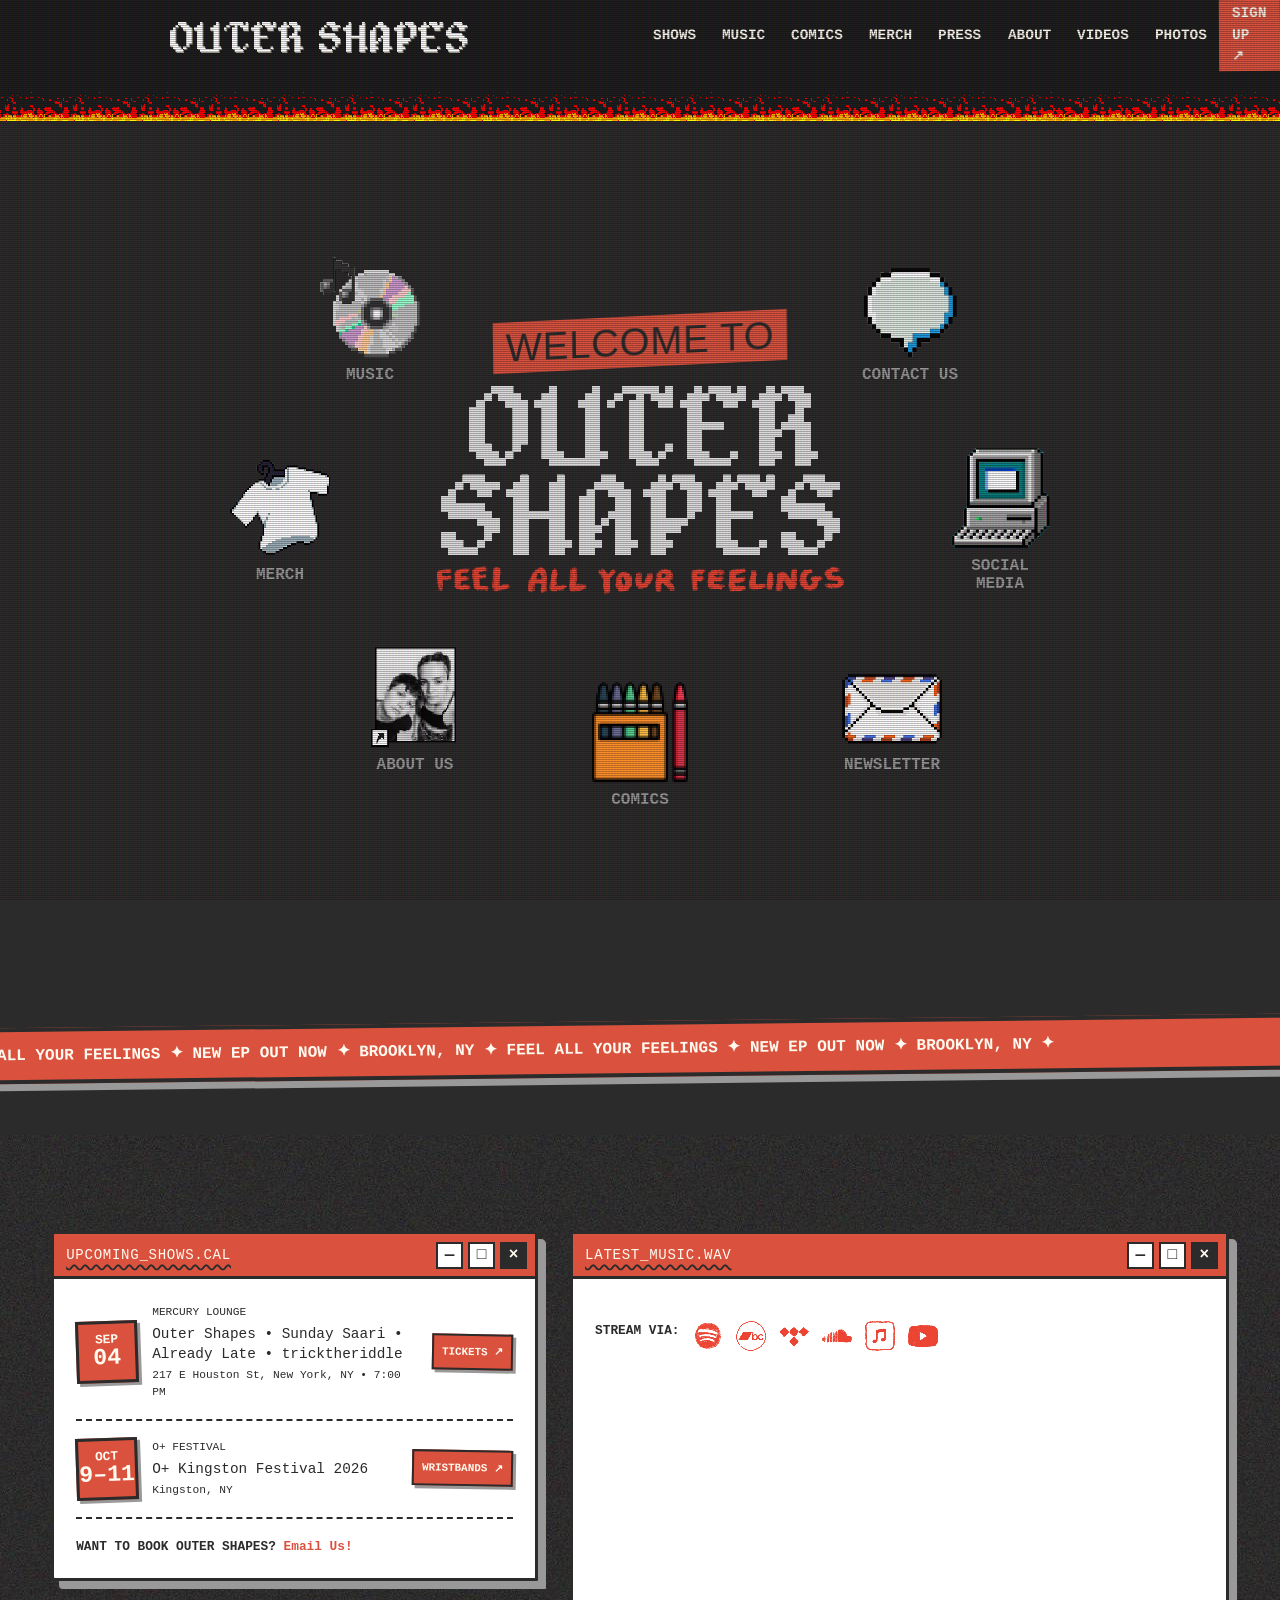
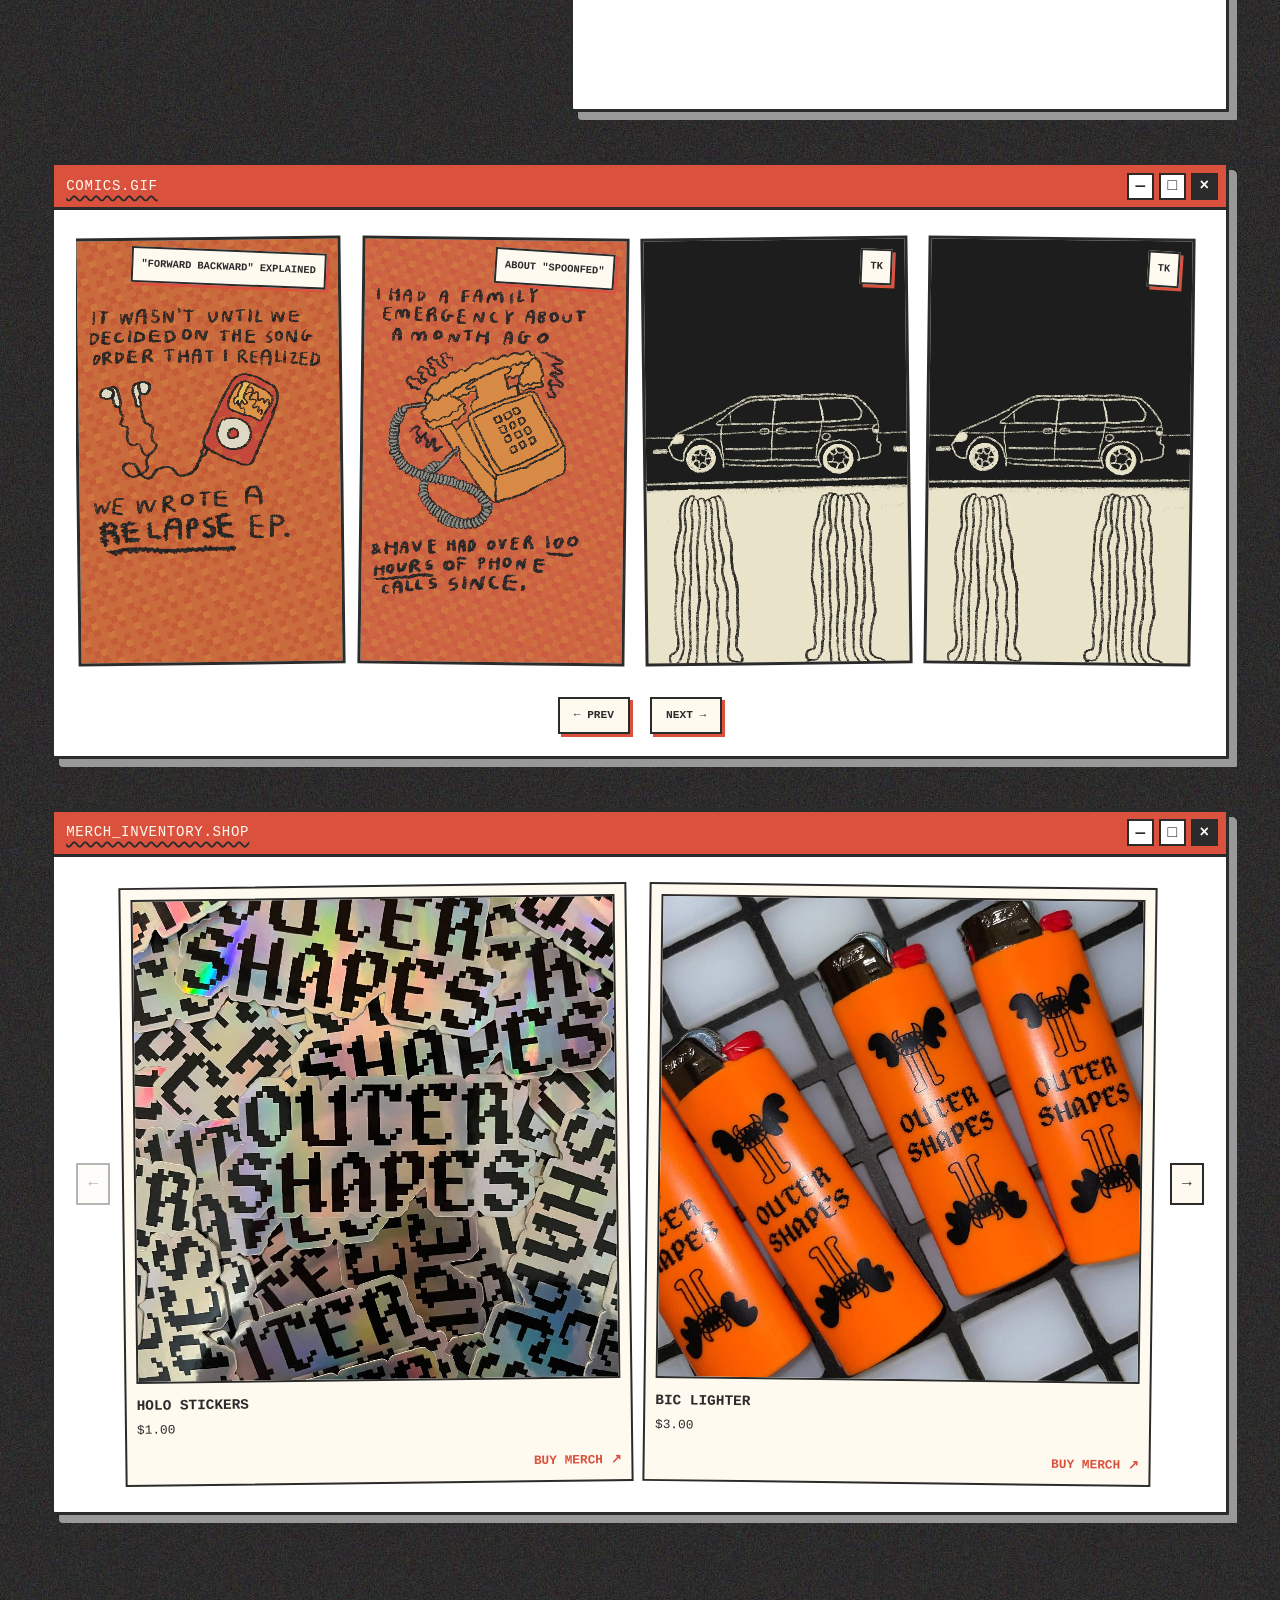
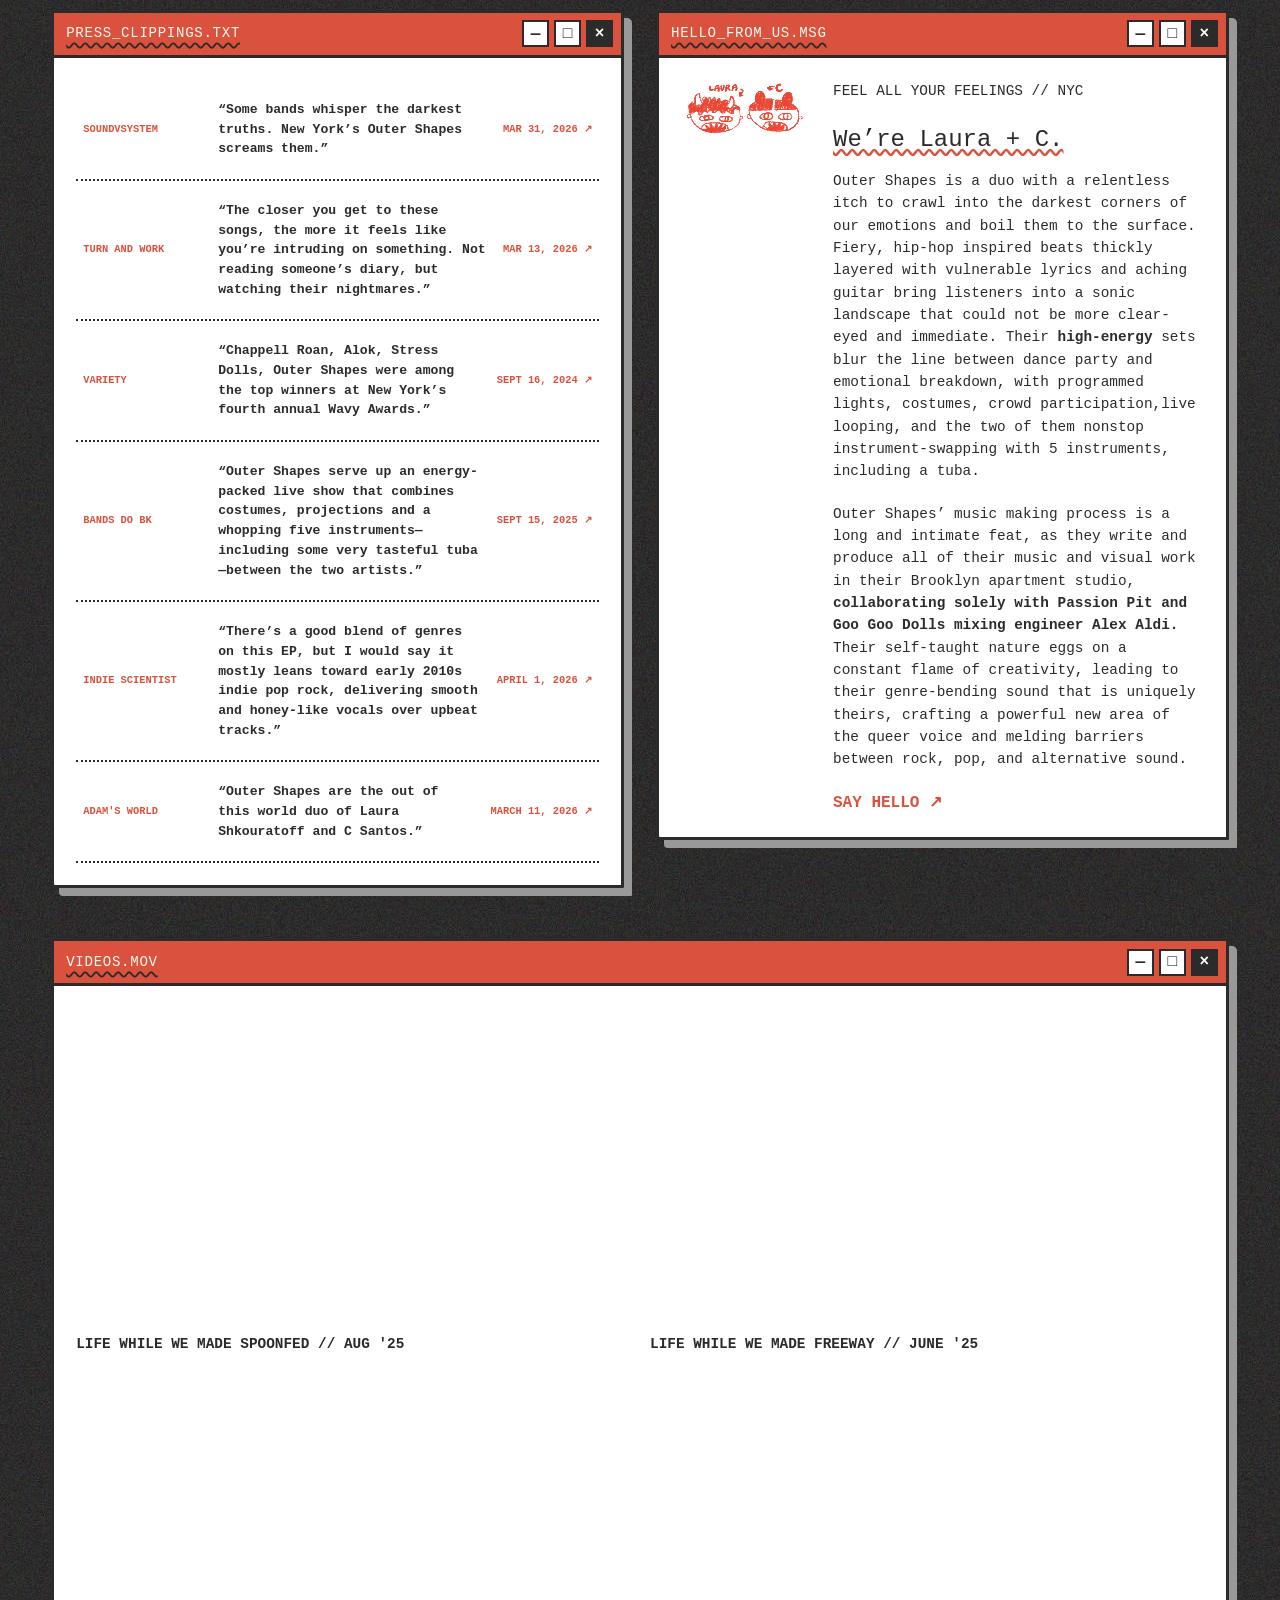
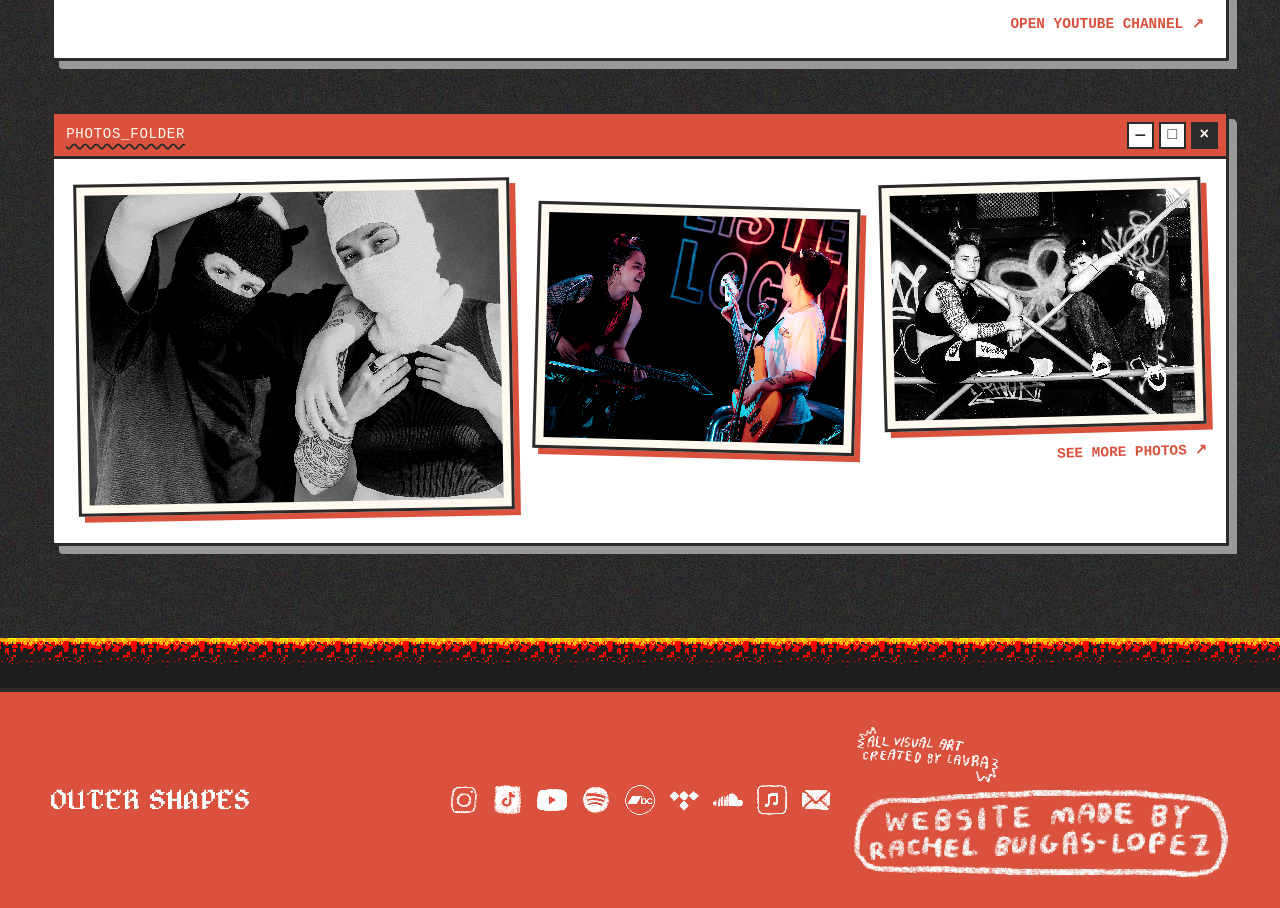
==== commit 63da4890: "Add files via upload" ====
--- a/index.html
+++ b/index.html
@@ -30,16 +30,15 @@
             <a href="#shows">SHOWS</a>
             <a href="#music">MUSIC</a>
             <a href="#comics">COMICS</a>
-            <a href="#vlogs">VIDEOS</a>
+            <a href="#merch">MERCH</a>
             <a href="#press">PRESS</a>
             <a href="#about">ABOUT</a>
+            <a href="#vlogs">VIDEOS</a>
             <a href="#photos">PHOTOS</a>
-            <a href="#blog">BLOG</a>
-            <a href="#merch">MERCH</a>
             <a class="nav-signup" href="https://docs.google.com/forms/d/e/1FAIpQLSfVLvsaJmT2BF8VPXH4Ynfw4KUy13fuYPJTfwXjbSOUgd7GXw/viewform?usp=send_form" target="_blank" rel="noreferrer">SIGN UP ↗</a></nav>
     </header>
     <div class="fire-divider" aria-hidden="true"></div>
-    <div class="desktop">
+    <div class="header">
         <main class="landing-page">
             <section class="hero">
                 <a class="icon icon-1" href="#music">
@@ -55,7 +54,7 @@
                     <span>About Us</span>
                 </a>
                 <a class="icon icon-4" href="#comics">
-                    <img class="icons" src="./brand/music.png" alt="Music" />
+                    <img class="icons" src="./brand/comics.png" alt="Music" />
                     <span>Comics</span>
                 </a>
                 <a class="icon icon-5" target="_bank" href="https://docs.google.com/forms/d/e/1FAIpQLSfVLvsaJmT2BF8VPXH4Ynfw4KUy13fuYPJTfwXjbSOUgd7GXw/viewform">
@@ -77,9 +76,8 @@
                 </div>
             </section>
         </main>
-        <div class="sticky-music-player">
-        </div>
-        <!--<section id="home" class="hero">
+    </div>
+    <!--<section id="home" class="hero">
             <div class="hero-copy">
                 <center>
                     <h1><span>WELCOME TO</span></h1>
@@ -96,9 +94,10 @@
             </div>
             <a href="#music" class="scroll-cue">SCROLL TO EXPLORE ↓</a>
         </section>-->
-        <div class="marquee" aria-label="Band slogan">
-            <div>FEEL ALL YOUR FEELINGS ✦ NEW EP OUT NOW ✦ BROOKLYN, NY ✦ FEEL ALL YOUR FEELINGS ✦ NEW EP OUT NOW ✦ BROOKLYN, NY ✦</div>
-        </div>
+    <div class="marquee" aria-label="Band slogan">
+        <div>FEEL ALL YOUR FEELINGS ✦ NEW EP OUT NOW ✦ BROOKLYN, NY ✦ FEEL ALL YOUR FEELINGS ✦ NEW EP OUT NOW ✦ BROOKLYN, NY ✦</div>
+    </div>
+    <div class="desktop">
         <div class="home-grid">
             <section id="shows" class="pixel-window shows-window">
                 <div class="window-bar">
@@ -110,12 +109,18 @@
                         <article class="show-row">
                             <div class="show-date"><b>SEP</b><strong>04</strong></div>
                             <div>
-                                <p class="eyebrow">MERCURY LOUNGE</p>
-                                <h3>Outer Shapes · Sunday Saari · Already Late · tricktheriddle</h3>
-                                <p>217 E Houston St · New York, NY
-                                    <!-- --> ·
-                                    <!-- -->7:00 PM</p>
+                                <p>MERCURY LOUNGE</p>
+                                <h3>Outer Shapes • Sunday Saari • Already Late • tricktheriddle</h3>
+                                <p>217 E Houston St, New York, NY • 7:00 PM</p>
                             </div><a href="https://www.ticketmaster.com/outer-shapes-sunday-saari-already-late-new-york-new-york-09-04-2026/event/00006503C8183D90" target="_blank" rel="noreferrer" aria-label="Tickets for MERCURY LOUNGE">TICKETS ↗</a>
+                        </article>
+                        <article class="show-row">
+                            <div class="show-date"><b>OCT</b><strong>9–11</strong></div>
+                            <div>
+                                <p>O+ FESTIVAL</p>
+                                <h3>O+ Kingston Festival 2026</h3>
+                                <p>Kingston, NY</p>
+                            </div><a href="https://opositivefestival.org/wristbands/" target="_blank" rel="noreferrer" aria-label="Tickets for MERCURY LOUNGE">WRISTBANDS ↗</a>
                         </article>
                     </div>
                     <p class="booking-note">WANT TO BOOK OUTER SHAPES? <a href="mailto:outershapesmusic@gmail.com">Email Us!</a></p>
@@ -127,169 +132,253 @@
                     <div class="window-controls" aria-hidden="true"><span>—</span><span>□</span><span>×</span></div>
                 </div>
                 <div class="window-body">
-                    <div class="release-grid">
-                        <iframe style="border: 0; width: 100%; height: 120px;" src="https://bandcamp.com/EmbeddedPlayer/track=2237766353/size=large/bgcol=ffffff/linkcol=0687f5/tracklist=false/artwork=small/transparent=true/" seamless><a href="https://outershapes.bandcamp.com/track/no-bugs">NO BUGS by OUTER SHAPES</a></iframe>
-                        <iframe style="border: 0; width: 100%; height: 42px;" src="https://bandcamp.com/EmbeddedPlayer/album=2277704246/size=small/bgcol=ffffff/linkcol=0687f5/track=3836500187/transparent=true/" seamless><a href="https://outershapes.bandcamp.com/album/forward-backward">FORWARD BACKWARD by OUTER SHAPES</a></iframe>
-                        <iframe style="border: 0; width: 100%; height: 42px;" src="https://bandcamp.com/EmbeddedPlayer/album=2277704246/size=small/bgcol=ffffff/linkcol=0687f5/track=2134442036/transparent=true/" seamless><a href="https://outershapes.bandcamp.com/album/forward-backward">FORWARD BACKWARD by OUTER SHAPES</a></iframe>
-                        <iframe style="border: 0; width: 100%; height: 42px;" src="https://bandcamp.com/EmbeddedPlayer/track=3900248381/size=small/bgcol=ffffff/linkcol=0687f5/transparent=true/" seamless><a href="https://outershapes.bandcamp.com/track/freeway">FREEWAY by OUTER SHAPES</a></iframe>
-                        <iframe style="border: 0; width: 100%; height: 42px;" src="https://bandcamp.com/EmbeddedPlayer/track=793278159/size=small/bgcol=ffffff/linkcol=0687f5/transparent=true/" seamless><a href="https://outershapes.bandcamp.com/track/im-not-home">I&#39;M NOT HOME by OUTER SHAPES</a></iframe>
-                    </div>
-                    <div class="stream-links"><span>STREAM VIA:</span><a href="https://open.spotify.com/artist/7qNpJNHz45mcp6kjNWahzr" target="_blank" rel="noreferrer">SPOTIFY</a><a href="https://music.apple.com/us/artist/outer-shapes/1584011473" target="_blank" rel="noreferrer">APPLE MUSIC</a><a href="https://outershapes.bandcamp.com" target="_blank" rel="noreferrer">BANDCAMP</a></div>
-                </div>
-            </section>
-        </div>
-        <section id="comics" class="pixel-window comics-window">
+                    <div class="stream-links"><span>STREAM VIA:</span>
+                        <a href="https://open.spotify.com/artist/3wSdUV8WBlBxS4V2goziqi?si=vMtm8S53Qv2RVo74dpbtGA" target="_blank" rel="noreferrer"><img src="./brand/spotify-red.png" width="30" alt="Spotify" /></a>
+                        <a href="https://outershapes.bandcamp.com" target="_blank" rel="noreferrer"><img src="./brand/bandcamp-red.png" width="30" alt="Bandcamp" /></a>
+                        <a href="https://tidal.com/album/497326442" target="_blank" rel="noreferrer"><img src="./brand/tidal-red.png" width="30" alt="Tidal" /></a>
+                        <a href="https://soundcloud.com/outershapes" target="_blank" rel="noreferrer"><img src="./brand/soundcloud-red.png" width="30" alt="SoundCloud" /></a>
+                        <a href="https://music.apple.com/us/artist/outer-shapes/1584011473" target="_blank" rel="noreferrer"><img src="./brand/applemusic-red.png" width="30" alt="Apple Music" /></a>
+                        <a href="https://www.youtube.com/@outershapes" target="_blank" rel="noreferrer"><img src="./brand/youtube-red.png" width="30" alt="YouTube" /></a>
+                    </div>
+                <div class="release-grid">
+                    <iframe style="border: 0; width: 100%; height: 120px;" src="https://bandcamp.com/EmbeddedPlayer/track=2237766353/size=large/bgcol=ffffff/linkcol=0687f5/tracklist=false/artwork=small/transparent=true/" seamless><a href="https://outershapes.bandcamp.com/track/no-bugs">NO BUGS by OUTER SHAPES</a></iframe>
+                    <iframe style="border: 0; width: 100%; height: 42px;" src="https://bandcamp.com/EmbeddedPlayer/album=2277704246/size=small/bgcol=ffffff/linkcol=0687f5/track=3836500187/transparent=true/" seamless><a href="https://outershapes.bandcamp.com/album/forward-backward">FORWARD BACKWARD by OUTER SHAPES</a></iframe>
+                    <iframe style="border: 0; width: 100%; height: 42px;" src="https://bandcamp.com/EmbeddedPlayer/album=2277704246/size=small/bgcol=ffffff/linkcol=0687f5/track=2134442036/transparent=true/" seamless><a href="https://outershapes.bandcamp.com/album/forward-backward">FORWARD BACKWARD by OUTER SHAPES</a></iframe>
+                    <iframe style="border: 0; width: 100%; height: 42px;" src="https://bandcamp.com/EmbeddedPlayer/track=3900248381/size=small/bgcol=ffffff/linkcol=0687f5/transparent=true/" seamless><a href="https://outershapes.bandcamp.com/track/freeway">FREEWAY by OUTER SHAPES</a></iframe>
+                    <iframe style="border: 0; width: 100%; height: 42px;" src="https://bandcamp.com/EmbeddedPlayer/track=793278159/size=small/bgcol=ffffff/linkcol=0687f5/transparent=true/" seamless><a href="https://outershapes.bandcamp.com/track/im-not-home">I&#39;M NOT HOME by OUTER SHAPES</a></iframe>
+                </div>
+        </div>
+        </section>
+    </div>
+    <section id="comics" class="pixel-window comics-window">
+        <div class="window-bar">
+            <h2>COMICS.GIF</h2>
+            <div class="window-controls" aria-hidden="true">
+                <span>—</span>
+                <span>□</span>
+                <span>×</span>
+            </div>
+        </div>
+        <div class="window-body">
+            <div class="comic-strip" id="comic-carousel" aria-label="Comic gallery">
+                <a class="comic-link" href="comics-fast-forever.html">
+                    <figure class="comic-panel panel-1">
+                        <span class="speech">"FORWARD BACKWARD" EXPLAINED</span>
+                    </figure>
+                </a>
+                <a class="comic-link" href="comics-spoonfed.html">
+                    <figure class="comic-panel panel-2">
+                        <span class="speech">ABOUT "SPOONFED"</span>
+                    </figure>
+                </a>
+                <a class="comic-link" href="">
+                    <figure class="comic-panel panel-3">
+                        <span class="speech">TK</span>
+                    </figure>
+                </a>
+                <a class="comic-link" href="">
+                    <figure class="comic-panel panel-4">
+                        <span class="speech">TK</span>
+                    </figure>
+                </a>
+                <a class="comic-link" href="">
+                    <figure class="comic-panel panel-5">
+                        <span class="speech">TK</span>
+                    </figure>
+                </a>
+                <a class="comic-link" href="">
+                    <figure class="comic-panel panel-6">
+                        <span class="speech">TK</span>
+                    </figure>
+                </a>
+            </div>
+            <div class="comic-nav" aria-label="Comic gallery controls">
+                <button class="comic-arrow comic-prev" type="button">
+                    ← PREV
+                </button>
+                <button class="comic-arrow comic-next" type="button">
+                    NEXT →
+                </button>
+            </div>
+        </div>
+    </section>
+    <section id="merch" class="pixel-window merch-window">
+        <div class="window-bar">
+            <h2>MERCH_INVENTORY.SHOP</h2>
+            <div class="window-controls" aria-hidden="true">
+                <span>—</span><span>□</span><span>×</span>
+            </div>
+        </div>
+        <div class="window-body">
+            <div class="merch-carousel">
+                <button class="carousel-button carousel-button--previous" type="button" aria-label="Show previous merchandise">
+                    ←
+                </button>
+                <div class="merch-grid" aria-label="Merchandise carousel">
+                    <a href="https://outershapes.bandcamp.com/merch/holo-sticker" target="_blank" rel="noreferrer" class="merch-card">
+                        <div class="merch-image">
+                            <img src="./././brand/merch/stickers.jpg" alt="Outer Shapes Holo Stickers">
+                        </div>
+                        <h3>Holo Stickers</h3>
+                        <p>$1.00</p>
+                        <span>BUY MERCH ↗</span>
+                    </a>
+                    <a href="https://outershapes.bandcamp.com/merch/outer-shapes-bic-lighter" target="_blank" rel="noreferrer" class="merch-card">
+                        <div class="merch-image">
+                            <img src="./././brand/merch/lighters.jpg" alt="Outer Shapes Bic Lighter">
+                        </div>
+                        <h3>Bic Lighter</h3>
+                        <p>$3.00</p>
+                        <span>BUY MERCH ↗</span>
+                    </a>
+                    <a href="https://outershapes.bandcamp.com/merch/outer-shapes-beanie" target="_blank" rel="noreferrer" class="merch-card">
+                        <div class="merch-image">
+                            <img src="./././brand/merch/beanie.jpg" alt="Outer Shapes Beanie">
+                        </div>
+                        <h3>Beanie</h3>
+                        <p>$25.00</p>
+                        <span>BUY MERCH ↗</span>
+                    </a>
+                    <a href="https://outershapes.bandcamp.com/merch/outer-shapes-lyric-zine" target="_blank" rel="noreferrer" class="merch-card">
+                        <div class="merch-image">
+                            <img src="./././brand/merch/lyric-zine.jpg" alt="Outer Shapes Lyric Zine">
+                        </div>
+                        <h3>Lyric Zine</h3>
+                        <p>$3.00</p>
+                        <span>BUY MERCH ↗</span>
+                    </a>
+                    <a href="https://outershapes.bandcamp.com/merch/the-beings-minicomic" target="_blank" rel="noreferrer" class="merch-card">
+                        <div class="merch-image">
+                            <img src="./././brand/merch/the-beings-zine.jpg" alt="The Beings MiniComic">
+                        </div>
+                        <h3>The Beings Mini-Comic</h3>
+                        <p>$4.00</p>
+                        <span>BUY MERCH ↗</span>
+                    </a>
+                    <a href="https://outershapes.bandcamp.com/merch/journal-29-zine" target="_blank" rel="noreferrer" class="merch-card">
+                        <div class="merch-image">
+                            <img src="./././brand/merch/journal-zine.jpg" alt="Journal 29 Zine">
+                        </div>
+                        <h3>Journal 29 Zine</h3>
+                        <p>$4.00</p>
+                        <span>BUY MERCH ↗</span>
+                    </a>
+                    <a href="https://outershapes.bandcamp.com/merch/how-to-survive-resist-late-stage-capitalism-zine" target="_blank" rel="noreferrer" class="merch-card">
+                        <div class="merch-image">
+                            <img src="./././brand/merch/zine.jpg" alt="How to Survive & Resist Late Stage Capitalism Zine">
+                        </div>
+                        <h3>How to Survive & Resist Late Stage Capitalism Zine</h3>
+                        <p>$4.00</p>
+                        <span>BUY MERCH ↗</span>
+                    </a>
+                </div>
+                <button class="carousel-button carousel-button--next" type="button" aria-label="Show next merchandise">
+                    →
+                </button>
+            </div>
+        </div>
+    </section>
+    <div class="split-grid">
+        <section id="press" class="pixel-window ">
             <div class="window-bar">
-                <h2>COMICS.GIF</h2>
-                <div class="window-controls" aria-hidden="true">
-                    <span>—</span>
-                    <span>□</span>
-                    <span>×</span>
-                </div>
+                <h2>PRESS_CLIPPINGS.TXT</h2>
+                <div class="window-controls" aria-hidden="true"><span>—</span><span>□</span><span>×</span></div>
             </div>
             <div class="window-body">
-                <div class="comic-strip" id="comic-carousel" aria-label="Comic gallery">
-                    <a class="comic-link" href="comics-fast-forever.html">
-                        <figure class="comic-panel panel-1">
-                            <span class="speech">"FORWARD BACKWARD" EXPLAINED</span>
-                        </figure>
-                    </a>
-                    <a class="comic-link" href="comics-spoonfed.html">
-                        <figure class="comic-panel panel-2">
-                            <span class="speech">ABOUT "SPOONFED"</span>
-                        </figure>
-                    </a>
-                    <a class="comic-link" href="">
-                        <figure class="comic-panel panel-3">
-                            <span class="speech">TK</span>
-                        </figure>
-                    </a>
-                    <a class="comic-link" href="">
-                        <figure class="comic-panel panel-4">
-                            <span class="speech">TK</span>
-                        </figure>
-                    </a>
-                    <a class="comic-link" href="">
-                        <figure class="comic-panel panel-5">
-                            <span class="speech">TK</span>
-                        </figure>
-                    </a>
-                    <a class="comic-link" href="">
-                        <figure class="comic-panel panel-6">
-                            <span class="speech">TK</span>
-                        </figure>
-                    </a>
-                </div>
-                <div class="comic-nav" aria-label="Comic gallery controls">
-                    <button class="comic-arrow comic-prev" type="button">
-                        ← PREV
-                    </button>
-                    <button class="comic-arrow comic-next" type="button">
-                        NEXT →
-                    </button>
-                </div>
-            </div>
+                <div class="press-list">
+                    <a href="https://www.soundvsystem.com/music/alternative-alt-pop-indie-outer-shapes-new-york" target="_blank" rel="noreferrer"><span class="press-source">SOUNDVSYSTEM</span><strong>“Some bands whisper the darkest truths. New York’s Outer Shapes screams them.”</strong><span class="press-date">MAR 31, 2026
+                            <!-- --> ↗</span></a>
+                    <a href="https://www.turnandwork.com/music/forward-backward/" target="_blank" rel="noreferrer"><span class="press-source">TURN AND WORK</span><strong>“The closer you get to these songs, the more it feels like you’re intruding on something. Not reading someone’s diary, but watching their nightmares.”</strong><span class="press-date">MAR 13, 2026
+                            <!-- --> ↗</span></a>
+                    <a href="https://variety.com/2024/music/news/chappell-roan-alok-win-wavy-awards-1236144812/" target="_blank" rel="noreferrer"><span class="press-source">VARIETY</span><strong>“Chappell Roan, Alok, Stress Dolls, Outer Shapes were among the top winners at New York’s fourth annual Wavy Awards.”</strong><span class="press-date">SEPT 16, 2024
+                            <!-- --> ↗</span></a>
+                    <a href="https://bandsdobk.substack.com/p/the-rider-outer-shapes-top-10" target="_blank" rel="noreferrer"><span class="press-source">BANDS DO BK</span><strong>“Outer Shapes serve up an energy-packed live show that combines costumes, projections and a whopping five instruments—including some very tasteful tuba—between the two artists.”</strong><span class="press-date">SEPT 15, 2025
+                            <!-- --> ↗</span></a>
+                    <a href="https://indiescientist.substack.com/p/spotlight-best-releases-of-march " target="_blank" rel="noreferrer"><span class="press-source">INDIE SCIENTIST</span><strong>“There’s a good blend of genres on this EP, but I would say it mostly leans toward early 2010s indie pop rock, delivering smooth and honey-like vocals over upbeat tracks.”</strong><span class="press-date">APRIL 1, 2026
+                            <!-- --> ↗</span></a>
+                    <a href="https://adambernard.blogspot.com/2026/03/nyc-scene-report-outer-shapes-two-man.html" target="_blank" rel="noreferrer"><span class="press-source">ADAM'S WORLD</span><strong>“Outer Shapes are the out of this world duo of Laura Shkouratoff and C Santos.”</strong><span class="press-date">MARCH 11, 2026
+                            <!-- --> ↗</span></a>
+                </div>
         </section>
-        <section id="vlogs" class="pixel-window vlogs-window">
+        <section id="about" class="pixel-window hello-window">
             <div class="window-bar">
-                <h2>VIDEOS.MOV</h2>
+                <h2>HELLO_FROM_US.MSG</h2>
                 <div class="window-controls" aria-hidden="true"><span>—</span><span>□</span><span>×</span></div>
             </div>
             <div class="window-body">
-                <div class="vlog-grid">
-                    <div class="video-card">
-                        <iframe src="https://www.youtube.com/embed/7fiYYIZZW8I?si=sY1o0ZSECW6xXyNf" title="YouTube video player" frameborder="0" allow="accelerometer; autoplay; clipboard-write; encrypted-media; gyroscope; picture-in-picture; web-share" referrerpolicy="strict-origin-when-cross-origin" allowfullscreen></iframe>
-                        <p>LIFE WHILE WE MADE SPOONFED // AUG '25</p>
-                    </div>
-                    <div class="video-card">
-                        <iframe src="https://www.youtube.com/embed/PzdHq7cFmUk?si=LXWCiw8_r2wUACKF" title="YouTube video player" frameborder="0" allow="accelerometer; autoplay; clipboard-write; encrypted-media; gyroscope; picture-in-picture; web-share" referrerpolicy="strict-origin-when-cross-origin" allowfullscreen></iframe>
-                        <p>LIFE WHILE WE MADE FREEWAY // JUNE '25</p>
-                        <div>
-                        </div>
-                    </div>
-                </div>
-                <div class="vlog-grid-below">
-                    <div class="video-card">
-                        <iframe src="https://www.youtube.com/embed/4qHgr82uCDI?si=LXWCiw8_r2wUACKF" title="YouTube video player" frameborder="0" allow="accelerometer; autoplay; clipboard-write; encrypted-media; gyroscope; picture-in-picture; web-share" referrerpolicy="strict-origin-when-cross-origin" allowfullscreen></iframe>
-                        <div>
-                        </div>
-                    </div>
-                    <div class="video-card">
-                        <iframe src="https://www.youtube.com/embed/fi5wpwpoMYU?si=LXWCiw8_r2wUACKF" title="YouTube video player" frameborder="0" allow="accelerometer; autoplay; clipboard-write; encrypted-media; gyroscope; picture-in-picture; web-share" referrerpolicy="strict-origin-when-cross-origin" allowfullscreen></iframe>
-                        <div>
-                        </div>
-                    </div>
-                    <div class="video-card video-four">
-                        <iframe src="https://www.youtube.com/embed/3KvfU6x1p9I?si=LXWCiw8_r2wUACKF" title="YouTube video player" frameborder="0" allow="accelerometer; autoplay; clipboard-write; encrypted-media; gyroscope; picture-in-picture; web-share" referrerpolicy="strict-origin-when-cross-origin" allowfullscreen></iframe>
-                        <a class="youtube-link" href="https://www.youtube.com/@outershapes" target="_blank" rel="noreferrer">OPEN YOUTUBE CHANNEL ↗</a>
-                        <div>
-                        </div>
-                    </div>
-                </div>
+                <div class="hello-layout">
+                    <img id="heads" src="./brand/Heads.png" alt="Drawing of Laura and C" />
+                    <div>
+                        <p class="eyebrow">FEEL ALL YOUR FEELINGS // NYC</p>
+                        <h3>We’re Laura + C.</h3>
+                        <p>Outer Shapes is a duo with a relentless itch to crawl into the darkest corners of our emotions and boil them to the surface. Fiery, hip-hop inspired beats thickly layered with vulnerable lyrics and aching guitar bring listeners into a sonic landscape that could not be more clear-eyed and immediate. Their <b>high-energy</b> sets blur the line between dance party and emotional breakdown, with programmed lights, costumes, crowd participation,live looping, and the two of them nonstop instrument-swapping with 5 instruments, including a tuba.</p>
+                        <p>Outer Shapes’ music making process is a long and intimate feat, as they write and produce all of their music and visual work in their Brooklyn apartment studio, <b>collaborating solely with Passion Pit and Goo Goo Dolls mixing engineer Alex Aldi.</b> Their self-taught nature eggs on a constant flame of creativity, leading to their genre-bending sound that is uniquely theirs, crafting a powerful new area of the queer voice and melding barriers between rock, pop, and alternative sound.</p><a href="mailto:outershapesmusic@gmail.com">SAY HELLO ↗</a>
+                    </div>
+                </div>
+            </div>
         </section>
-        <div class="split-grid">
-            <section id="press" class="pixel-window ">
-                <div class="window-bar">
-                    <h2>PRESS_CLIPPINGS.TXT</h2>
-                    <div class="window-controls" aria-hidden="true"><span>—</span><span>□</span><span>×</span></div>
-                </div>
-                <div class="window-body">
-                    <div class="press-list">
-                        <a href="https://www.soundvsystem.com/music/alternative-alt-pop-indie-outer-shapes-new-york" target="_blank" rel="noreferrer"><span class="press-source">SOUNDVSYSTEM</span><strong>“Some bands whisper the darkest truths. New York’s Outer Shapes screams them.”</strong><span class="press-date">MAR 31, 2026
-                                <!-- --> ↗</span></a>
-                        <a href="https://www.turnandwork.com/music/forward-backward/" target="_blank" rel="noreferrer"><span class="press-source">TURN AND WORK</span><strong>“The closer you get to these songs, the more it feels like you’re intruding on something. Not reading someone’s diary, but watching their nightmares.”</strong><span class="press-date">MAR 13, 2026
-                                <!-- --> ↗</span></a>
-                        <a href="https://variety.com/2024/music/news/chappell-roan-alok-win-wavy-awards-1236144812/" target="_blank" rel="noreferrer"><span class="press-source">VARIETY</span><strong>“Chappell Roan, Alok, Stress Dolls, Outer Shapes were among the top winners at New York’s fourth annual Wavy Awards.”</strong><span class="press-date">SEPT 16, 2024
-                                <!-- --> ↗</span></a>
-                        <a href="https://bandsdobk.substack.com/p/the-rider-outer-shapes-top-10" target="_blank" rel="noreferrer"><span class="press-source">BANDS DO BK</span><strong>“Outer Shapes serve up an energy-packed live show that combines costumes, projections and a whopping five instruments—including some very tasteful tuba—between the two artists.”</strong><span class="press-date">SEPT 15, 2025
-                                <!-- --> ↗</span></a>
-                        <a href="https://indiescientist.substack.com/p/spotlight-best-releases-of-march " target="_blank" rel="noreferrer"><span class="press-source">INDIE SCIENTIST</span><strong>“There’s a good blend of genres on this EP, but I would say it mostly leans toward early 2010s indie pop rock, delivering smooth and honey-like vocals over upbeat tracks.”</strong><span class="press-date">APRIL 1, 2026
-                                <!-- --> ↗</span></a>
-                        <a href="https://adambernard.blogspot.com/2026/03/nyc-scene-report-outer-shapes-two-man.html" target="_blank" rel="noreferrer"><span class="press-source">ADAM'S WORLD</span><strong>“Outer Shapes are the out of this world duo of Laura Shkouratoff and C Santos.”</strong><span class="press-date">MARCH 11, 2026
-                                <!-- --> ↗</span></a>
-                    </div>
-            </section>
-            <section id="hello" class="pixel-window hello-window">
-                <div class="window-bar">
-                    <h2>HELLO_FROM_US.MSG</h2>
-                    <div class="window-controls" aria-hidden="true"><span>—</span><span>□</span><span>×</span></div>
-                </div>
-                <div class="window-body">
-                    <div class="hello-layout">
-                        <img id="heads" src="./brand/Heads.png" alt="Drawing of Laura and C" />
-                        <div>
-                            <p class="eyebrow">FEEL ALL YOUR FEELINGS // NYC</p>
-                            <h3>We’re Laura + C.</h3>
-                            <p>Outer Shapes is a duo with a relentless itch to crawl into the darkest corners of our emotions and boil them to the surface. Fiery, hip-hop inspired beats thickly layered with vulnerable lyrics and aching guitar bring listeners into a sonic landscape that could not be more clear-eyed and immediate. Their <b>high-energy</b> sets blur the line between dance party and emotional breakdown, with programmed lights, costumes, crowd participation,live looping, and the two of them nonstop instrument-swapping with 5 instruments, including a tuba.</p>
-                            <p>Outer Shapes’ music making process is a long and intimate feat, as they write and produce all of their music and visual work in their Brooklyn apartment studio, <b>collaborating solely with Passion Pit and Goo Goo Dolls mixing engineer Alex Aldi.</b> Their self-taught nature eggs on a constant flame of creativity, leading to their genre-bending sound that is uniquely theirs, crafting a powerful new area of the queer voice and melding barriers between rock, pop, and alternative sound.</p><a href="mailto:outershapesmusic@gmail.com">SAY HELLO ↗</a>
-                        </div>
-                    </div>
-                </div>
-            </section>
-        </div>
-        <section id="photos" class="pixel-window photos-window">
-            <div class="window-bar">
-                <h2>PHOTOS_FOLDER</h2>
-                <div class="window-controls" aria-hidden="true"><span>—</span><span>□</span><span>×</span></div>
-            </div>
-            <div class="window-body">
-                <div class="photo-grid">
-                    <figure class="photo-1">
-                        <div class="photo-frame"><img src="./brand/Photos/Outer Shapes Main by Merissa Blitz.jpg" alt="Outer Shapes — OUTER SHAPES // ARTIST PHOTO" loading="lazy" /></div>
-                        <!--<figcaption>OUTER SHAPES // ARTIST PHOTO</figcaption>-->
-                    </figure>
-                    <figure class="photo-2">
-                        <div class="photo-frame"><img src="./brand/Photos/Outer Shapes 5 by Merissa Blitz.jpg" alt="Outer Shapes — FORWARD BACKWARD // RELEASE ART" loading="lazy" /></div>
-                        <!--<figcaption>FORWARD BACKWARD // RELEASE ART</figcaption>-->
-                    </figure>
-                    <figure class="photo-3">
-                        <div class="photo-frame"><img src="./brand/Photos/Outer Shapes 1 by Merissa Blitz.jpg" alt="Outer Shapes — CREATURE STUDY // PLACEHOLDER" loading="lazy" /></div>
-                        <!--<figcaption>LAURA + C // PLACEHOLDER</figcaption>-->
-                    </figure>
-                </div>
-            </div>
-        </section>
-        <div class="split-grid">
+    </div>
+    <section id="vlogs" class="pixel-window vlogs-window">
+        <div class="window-bar">
+            <h2>VIDEOS.MOV</h2>
+            <div class="window-controls" aria-hidden="true"><span>—</span><span>□</span><span>×</span></div>
+        </div>
+        <div class="window-body">
+            <div class="vlog-grid">
+                <div class="video-card">
+                    <iframe src="https://www.youtube.com/embed/7fiYYIZZW8I?si=sY1o0ZSECW6xXyNf" title="YouTube video player" frameborder="0" allow="accelerometer; autoplay; clipboard-write; encrypted-media; gyroscope; picture-in-picture; web-share" referrerpolicy="strict-origin-when-cross-origin" allowfullscreen></iframe>
+                    <p>LIFE WHILE WE MADE SPOONFED // AUG '25</p>
+                </div>
+                <div class="video-card">
+                    <iframe src="https://www.youtube.com/embed/PzdHq7cFmUk?si=LXWCiw8_r2wUACKF" title="YouTube video player" frameborder="0" allow="accelerometer; autoplay; clipboard-write; encrypted-media; gyroscope; picture-in-picture; web-share" referrerpolicy="strict-origin-when-cross-origin" allowfullscreen></iframe>
+                    <p>LIFE WHILE WE MADE FREEWAY // JUNE '25</p>
+                    <div>
+                    </div>
+                </div>
+            </div>
+            <div class="vlog-grid-below">
+                <div class="video-card">
+                    <iframe src="https://www.youtube.com/embed/4qHgr82uCDI?cc_load_policy=3" title="YouTube video player" frameborder="0" allow="accelerometer; autoplay; clipboard-write; encrypted-media; gyroscope; picture-in-picture; web-share" referrerpolicy="strict-origin-when-cross-origin" allowfullscreen></iframe>
+                    <div>
+                    </div>
+                </div>
+                <div class="video-card">
+                    <iframe src="https://www.youtube.com/embed/fi5wpwpoMYU?cc_load_policy=3" title="YouTube video player" frameborder="0" allow="accelerometer; autoplay; clipboard-write; encrypted-media; gyroscope; picture-in-picture; web-share" referrerpolicy="strict-origin-when-cross-origin" allowfullscreen></iframe>
+                    <div>
+                    </div>
+                </div>
+                <div class="video-card">
+                    <iframe src="https://www.youtube.com/embed/3KvfU6x1p9I?cc_load_policy=3" title="YouTube video player" frameborder="0" allow="accelerometer; autoplay; clipboard-write; encrypted-media; gyroscope; picture-in-picture; web-share" referrerpolicy="strict-origin-when-cross-origin" allowfullscreen></iframe>
+                    <a class="youtube-link" href="https://www.youtube.com/@outershapes" target="_blank" rel="noreferrer">OPEN YOUTUBE CHANNEL ↗</a>
+                    <div>
+                    </div>
+                </div>
+            </div>
+    </section>
+    <section id="photos" class="pixel-window photos-window">
+        <div class="window-bar">
+            <h2>PHOTOS_FOLDER</h2>
+            <div class="window-controls" aria-hidden="true"><span>—</span><span>□</span><span>×</span></div>
+        </div>
+        <div class="window-body">
+            <div class="photo-grid">
+                <figure class="photo-1">
+                    <div class="photo-frame"><img src="./brand/photos/Outer Shapes Main by Merissa Blitz.jpg" alt="OUTER SHAPES // ARTIST PHOTO" loading="lazy" /></div>
+                    <!--<figcaption>OUTER SHAPES // ARTIST PHOTO</figcaption>-->
+                </figure>
+                <figure class="photo-2">
+                    <div class="photo-frame"><img src="./brand/photos/Outer Shapes LIVE 8 by @sistahstudios_events.jpg" alt="OUTER SHAPES // PERFORMANCE PHOTO" loading="lazy" /></div>
+                    <!--<figcaption>FORWARD BACKWARD // RELEASE ART</figcaption>-->
+                </figure>
+                <figure class="photo-3">
+                    <div class="photo-frame"><img src="./brand/photos/Outer Shapes 5 by Merissa Blitz.jpg" alt="OUTER SHAPES // ARTIST PHOTO" loading="lazy" /></div>
+                    <a class="youtube-link" href="photos.html">SEE MORE PHOTOS ↗</a>
+                    <!--<figcaption>LAURA + C // PLACEHOLDER</figcaption>-->
+                </figure>
+            </div>
+        </div>
+    </section>
+    <!--<div class="split-grid">
             <section id="blog" class="pixel-window blog-window">
                 <div class="window-bar">
                     <h2>BLOG.TXT</h2>
@@ -306,84 +395,8 @@
                     </article>
                 </div>
             </section>
-            <section id="merch" class="pixel-window merch-window">
-                <div class="window-bar">
-                    <h2>MERCH_INVENTORY.SHOP</h2>
-                    <div class="window-controls" aria-hidden="true">
-                        <span>—</span><span>□</span><span>×</span>
-                    </div>
-                </div>
-                <div class="window-body">
-                    <div class="merch-carousel">
-                        <button class="carousel-button carousel-button--previous" type="button" aria-label="Show previous merchandise">
-                            ←
-                        </button>
-                        <div class="merch-grid" aria-label="Merchandise carousel">
-                            <a href="https://outershapes.bandcamp.com/merch/holo-sticker" target="_blank" rel="noreferrer" class="merch-card">
-                                <div class="merch-image">
-                                    <img src="./././brand/merch/stickers.jpg" alt="Outer Shapes Holo Stickers">
-                                </div>
-                                <h3>Holo Stickers</h3>
-                                <p>$1.00</p>
-                                <span>BUY MERCH ↗</span>
-                            </a>
-                            <a href="https://outershapes.bandcamp.com/merch/outer-shapes-bic-lighter" target="_blank" rel="noreferrer" class="merch-card">
-                                <div class="merch-image">
-                                    <img src="./././brand/merch/lighters.jpg" alt="Outer Shapes Bic Lighter">
-                                </div>
-                                <h3>Bic Lighter</h3>
-                                <p>$3.00</p>
-                                <span>BUY MERCH ↗</span>
-                            </a>
-                            <a href="https://outershapes.bandcamp.com/merch/outer-shapes-beanie" target="_blank" rel="noreferrer" class="merch-card">
-                                <div class="merch-image">
-                                    <img src="./././brand/merch/beanie.jpg" alt="Outer Shapes Beanie">
-                                </div>
-                                <h3>Beanie</h3>
-                                <p>$25.00</p>
-                                <span>BUY MERCH ↗</span>
-                            </a>
-                            <a href="https://outershapes.bandcamp.com/merch/outer-shapes-lyric-zine" target="_blank" rel="noreferrer" class="merch-card">
-                                <div class="merch-image">
-                                    <img src="./././brand/merch/lyric-zine.jpg" alt="Outer Shapes Lyric Zine">
-                                </div>
-                                <h3>Lyric Zine</h3>
-                                <p>$3.00</p>
-                                <span>BUY MERCH ↗</span>
-                            </a>
-                            <a href="https://outershapes.bandcamp.com/merch/the-beings-minicomic" target="_blank" rel="noreferrer" class="merch-card">
-                                <div class="merch-image">
-                                    <img src="./././brand/merch/the-beings-zine.jpg" alt="The Beings MiniComic">
-                                </div>
-                                <h3>The Beings Mini-Comic</h3>
-                                <p>$4.00</p>
-                                <span>BUY MERCH ↗</span>
-                            </a>
-                            <a href="https://outershapes.bandcamp.com/merch/journal-29-zine" target="_blank" rel="noreferrer" class="merch-card">
-                                <div class="merch-image">
-                                    <img src="./././brand/merch/journal-zine.jpg" alt="Journal 29 Zine">
-                                </div>
-                                <h3>Journal 29 Zine</h3>
-                                <p>$4.00</p>
-                                <span>BUY MERCH ↗</span>
-                            </a>
-                            <a href="https://outershapes.bandcamp.com/merch/how-to-survive-resist-late-stage-capitalism-zine" target="_blank" rel="noreferrer" class="merch-card">
-                                <div class="merch-image">
-                                    <img src="./././brand/merch/zine.jpg" alt="How to Survive & Resist Late Stage Capitalism Zine">
-                                </div>
-                                <h3>How to Survive & Resist Late Stage Capitalism Zine</h3>
-                                <p>$4.00</p>
-                                <span>BUY MERCH ↗</span>
-                            </a>
-                        </div>
-                        <button class="carousel-button carousel-button--next" type="button" aria-label="Show next merchandise">
-                            →
-                        </button>
-                    </div>
-                </div>
-            </section>
-        </div>
-        <!--<section class="signup-section">
+        </div>-->
+    <!--<section class="signup-section">
             <div class="signup-bug" aria-hidden="true">✦</div>
             <p class="eyebrow">INCOMING TRANSMISSIONS</p>
             <h2>STAY IN THE LOOP.</h2>
@@ -394,17 +407,19 @@
     <footer>
         <div class="footer-brand"><a href="index.html"><img src="./brand/outer-shapes-logo.png" width="200" alt="Outer Shapes" /></a></div>
         <div class="footer-links">
-            <a href="https://www.instagram.com/outershapes/" target="_blank" rel="noreferrer"><img src="./brand/instagram-white.png" width="25" alt="Instagram" /></a>
-            <a href="https://www.tiktok.com/@outershapes" target="_blank" rel="noreferrer"><img src="./brand/tiktok-white.png" width="25" alt="Tiktok" /></a>
-            <a href="https://www.youtube.com/@outershapes" target="_blank" rel="noreferrer">YOUTUBE</a>
-            <a href="https://open.spotify.com/artist/3wSdUV8WBlBxS4V2goziqi?si=vMtm8S53Qv2RVo74dpbtGA" target="_blank" rel="noreferrer"><img src="./brand/spotify-white.png" width="25" alt="Spotify" /></a>
-            <a href="https://outershapes.bandcamp.com" target="_blank" rel="noreferrer">BANDCAMP</a>
-            <a href="https://soundcloud.com/outershapes" target="_blank" rel="noreferrer">SOUNDCLOUD</a>
-            <a href="https://music.apple.com/us/artist/outer-shapes/1584011473" target="_blank" rel="noreferrer">APPLE MUSIC</a>
-            <a href="mailto:outershapesmusic@gmail.com" target="_blank" rel="noreferrer"><img src="./brand/email-white.png" width="25" alt="Email" /></a>
+            <a href="https://www.instagram.com/outershapes/" target="_blank" rel="noreferrer"><img src="./brand/instagram-white.png" width="30" alt="Instagram" /></a>
+            <a href="https://www.tiktok.com/@outershapes" target="_blank" rel="noreferrer"><img src="./brand/tiktok-white.png" width="30" alt="Tiktok" /></a>
+            <a href="https://www.youtube.com/@outershapes" target="_blank" rel="noreferrer"><img src="./brand/youtube-white.png" width="30" alt="YouTube" /></a>
+            <a href="https://open.spotify.com/artist/3wSdUV8WBlBxS4V2goziqi?si=vMtm8S53Qv2RVo74dpbtGA" target="_blank" rel="noreferrer"><img src="./brand/spotify-white.png" width="30" alt="Spotify" /></a>
+            <a href="https://outershapes.bandcamp.com" target="_blank" rel="noreferrer"><img src="./brand/bandcamp-white.png" width="30" alt="Bandcamp" /></a>
+            <a href="https://tidal.com/album/497326442" target="_blank" rel="noreferrer"><img src="./brand/tidal-white.png" width="30" alt="Tidal" /></a>
+            <a href="https://soundcloud.com/outershapes" target="_blank" rel="noreferrer"><img src="./brand/soundcloud-white.png" width="30" alt="SoundCloud" /></a>
+            <a href="https://music.apple.com/us/artist/outer-shapes/1584011473" target="_blank" rel="noreferrer"><img src="./brand/applemusic-white.png" width="30" alt="Apple Music" /></a>
+            <a href="mailto:outershapesmusic@gmail.com" target="_blank" rel="noreferrer"><img src="./brand/email-white.png" width="30" alt="Email" /></a>
         </div>
         <div class="art-by">
-            <img src="./brand/art-by-laura.png" width="150" alt="All Visual Art Created By Laura" /></div>
+            <a href="https://www.instagram.com/shkouratoff/" target="_blank"><img id=laura src="./brand/art-by-laura.png" width="150" alt="All Visual Art Created By Laura" /></a>
+            <a href="https://www.instagram.com/rachelbuigas/" target="_blank"><img id=rachel src="./brand/made-by-rachel.png" alt="Website made by Rachel Buigas-Lopez" /></div></a>
     </footer>
     </main>
     <script type="module" src="./_next/static/chunks/index-B19gDCS1.js" id="_R_" async=""></script>
@@ -600,4 +615,4 @@
     </script>
 </body>
 
-</html>
+</html>
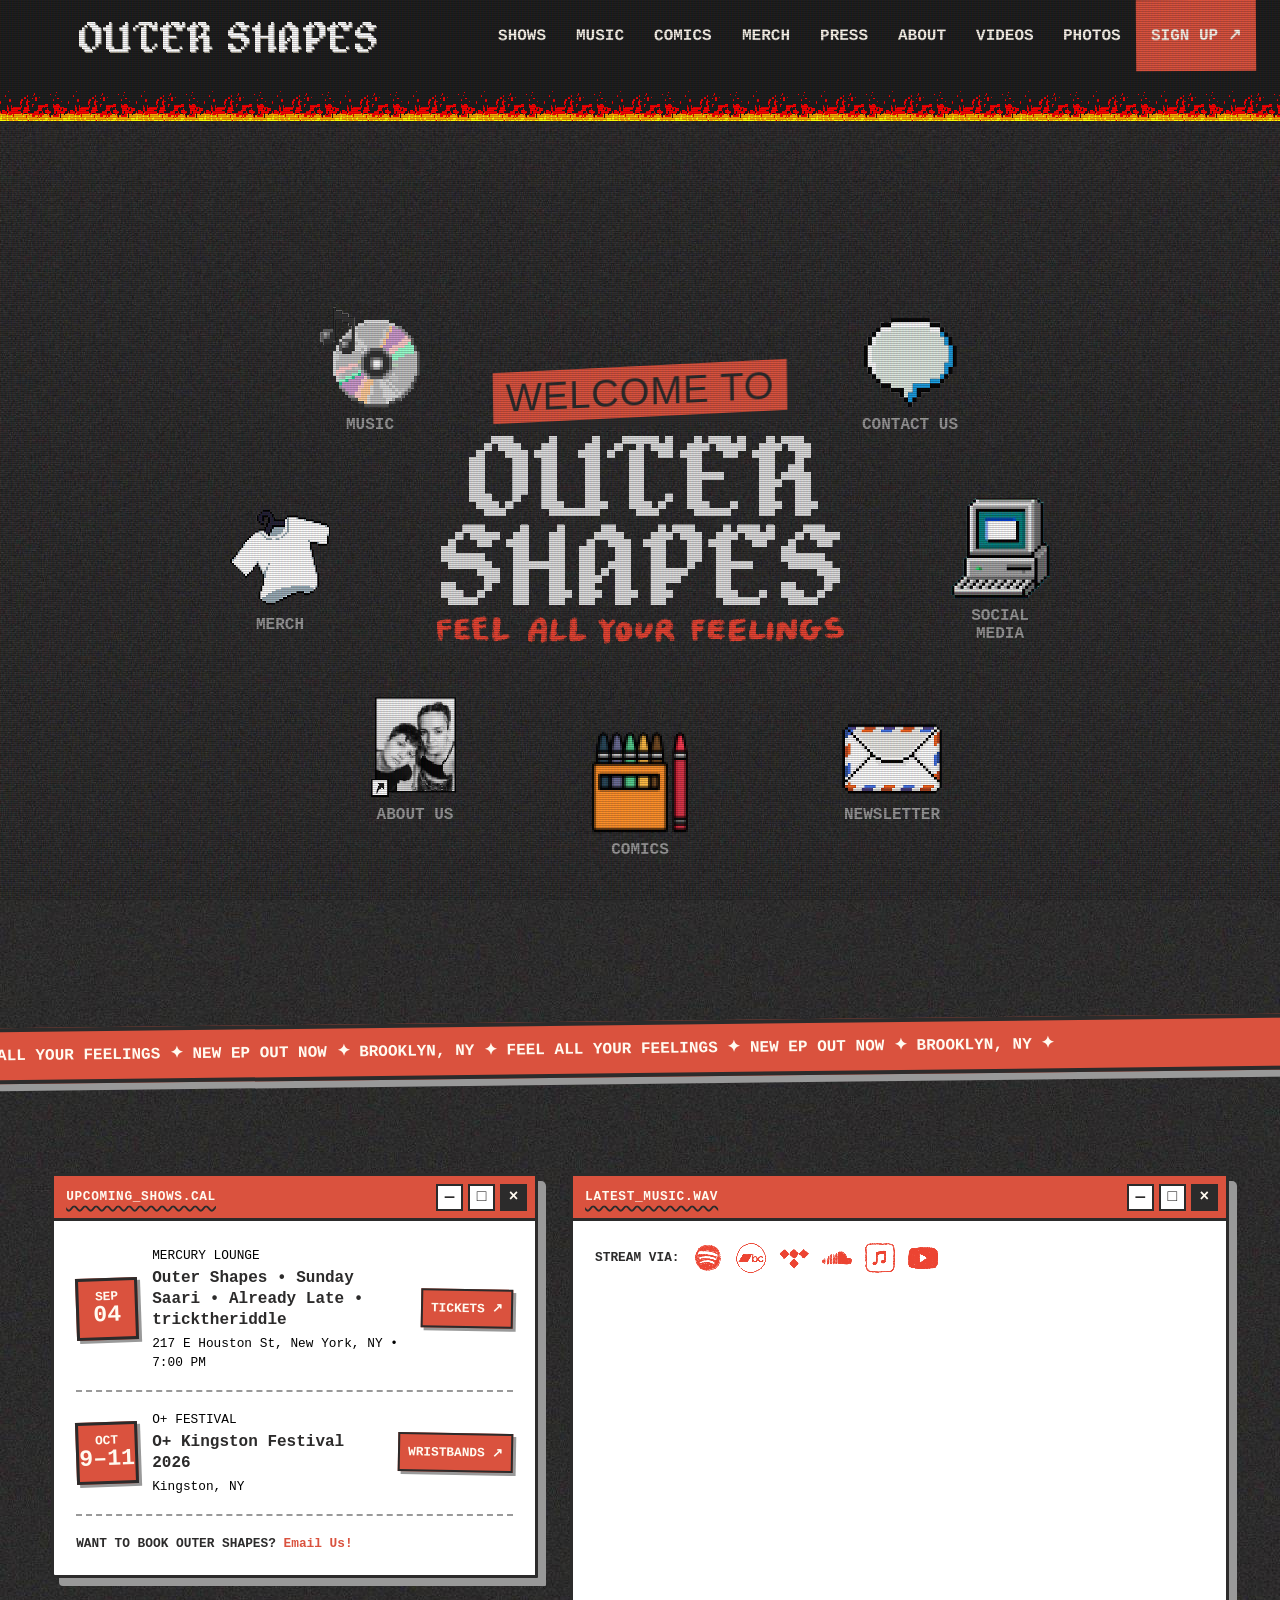
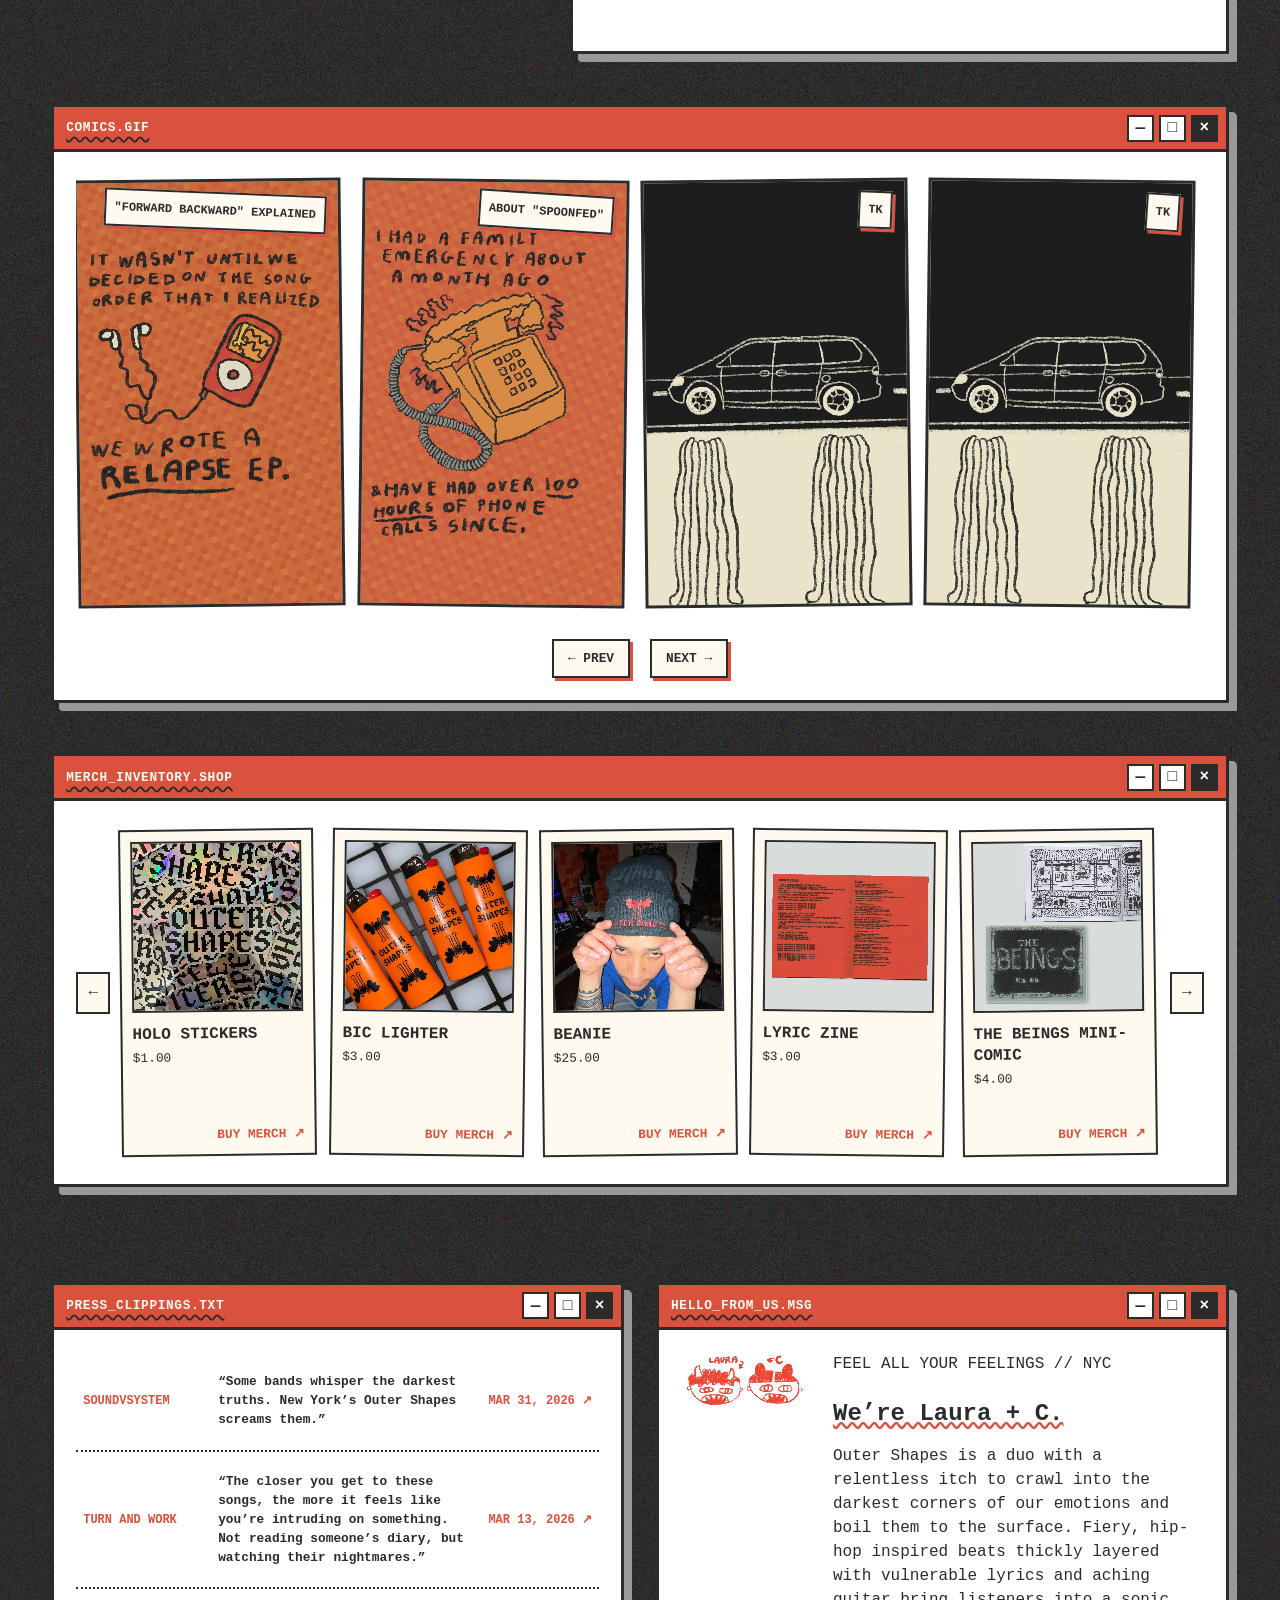
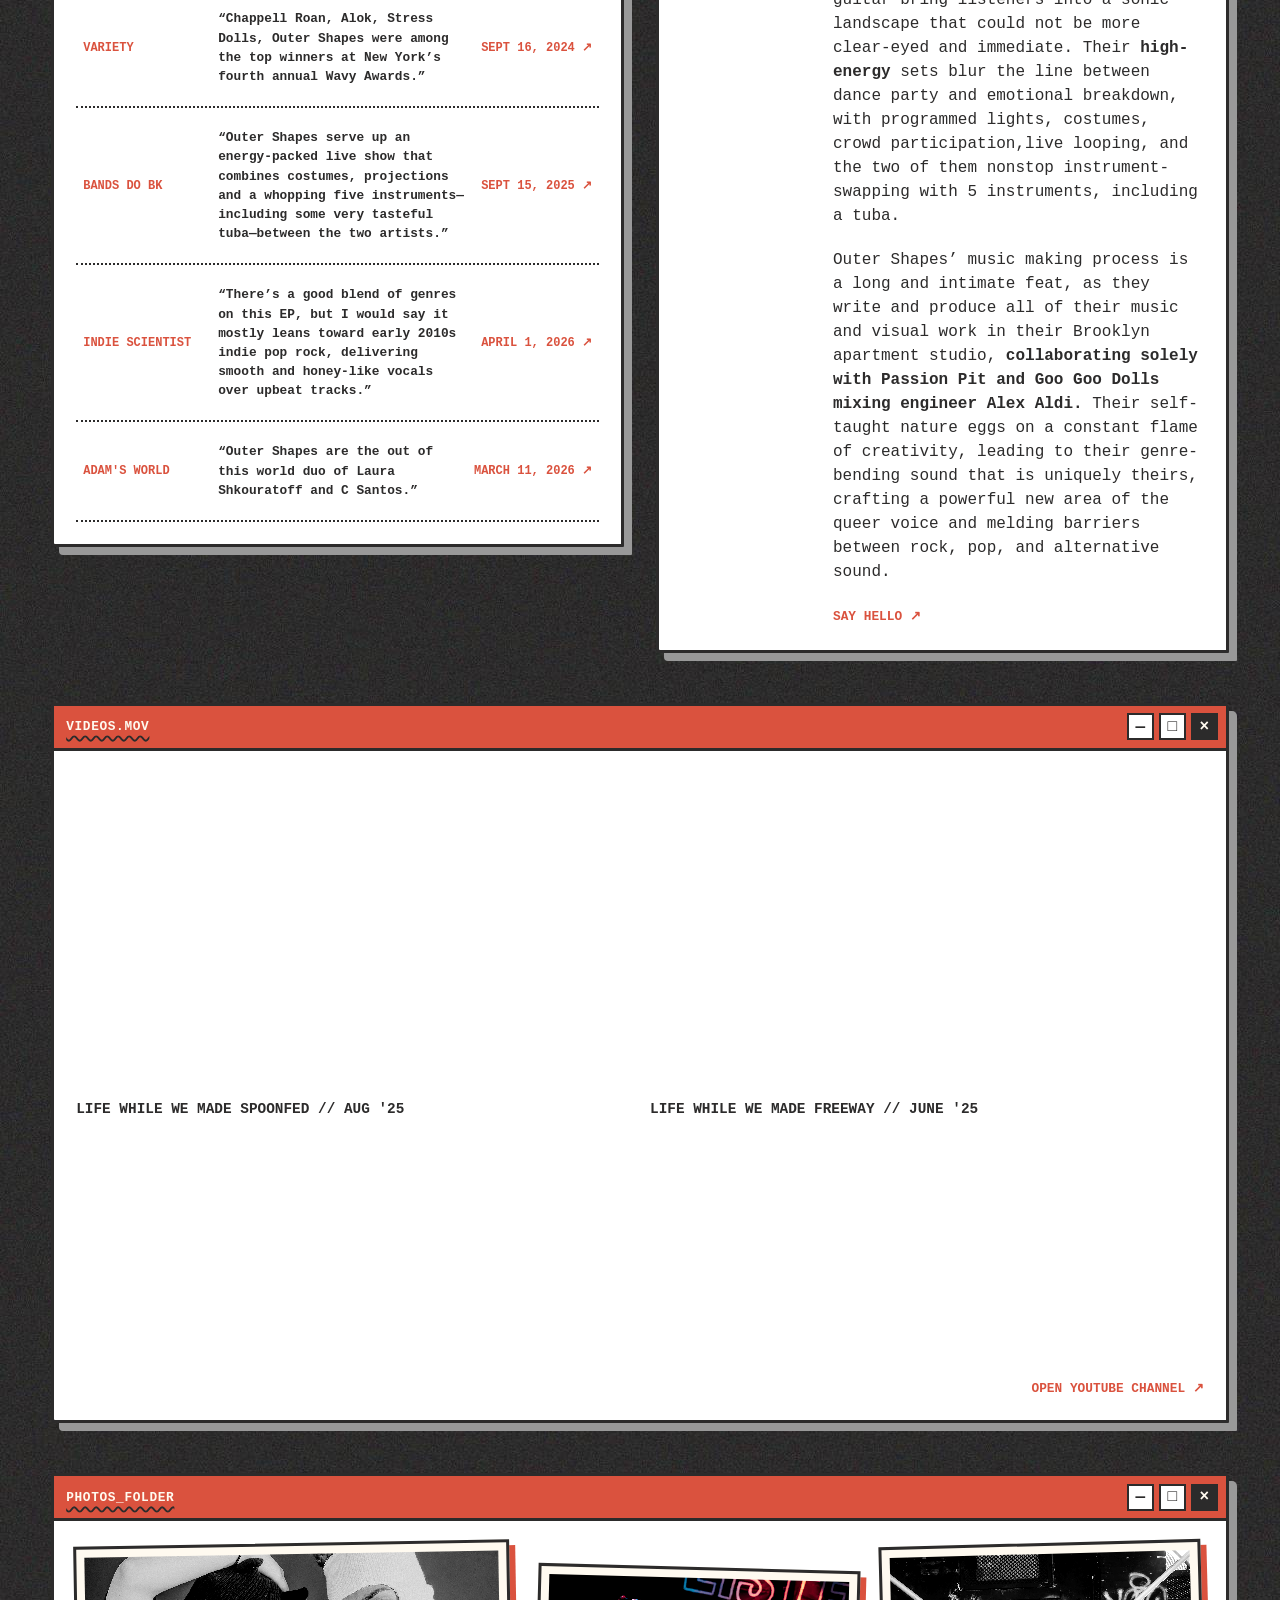
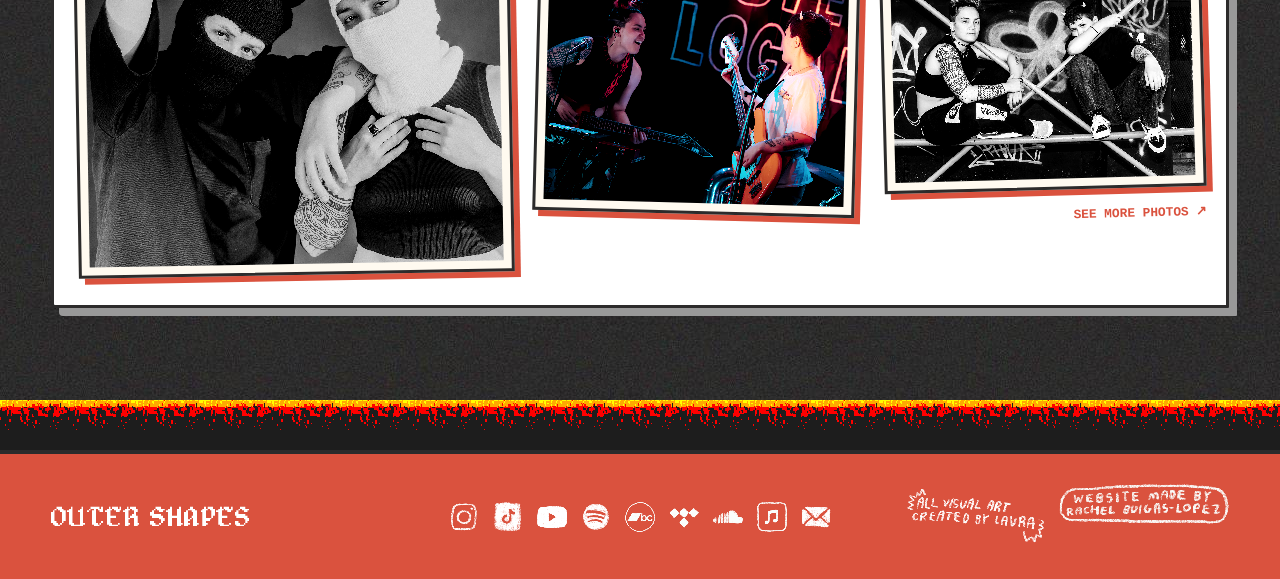
==== commit 560bada6: "Update index.html" ====
--- a/index.html
+++ b/index.html
@@ -615,4 +615,4 @@
     </script>
 </body>
 
-</html>+</html> 
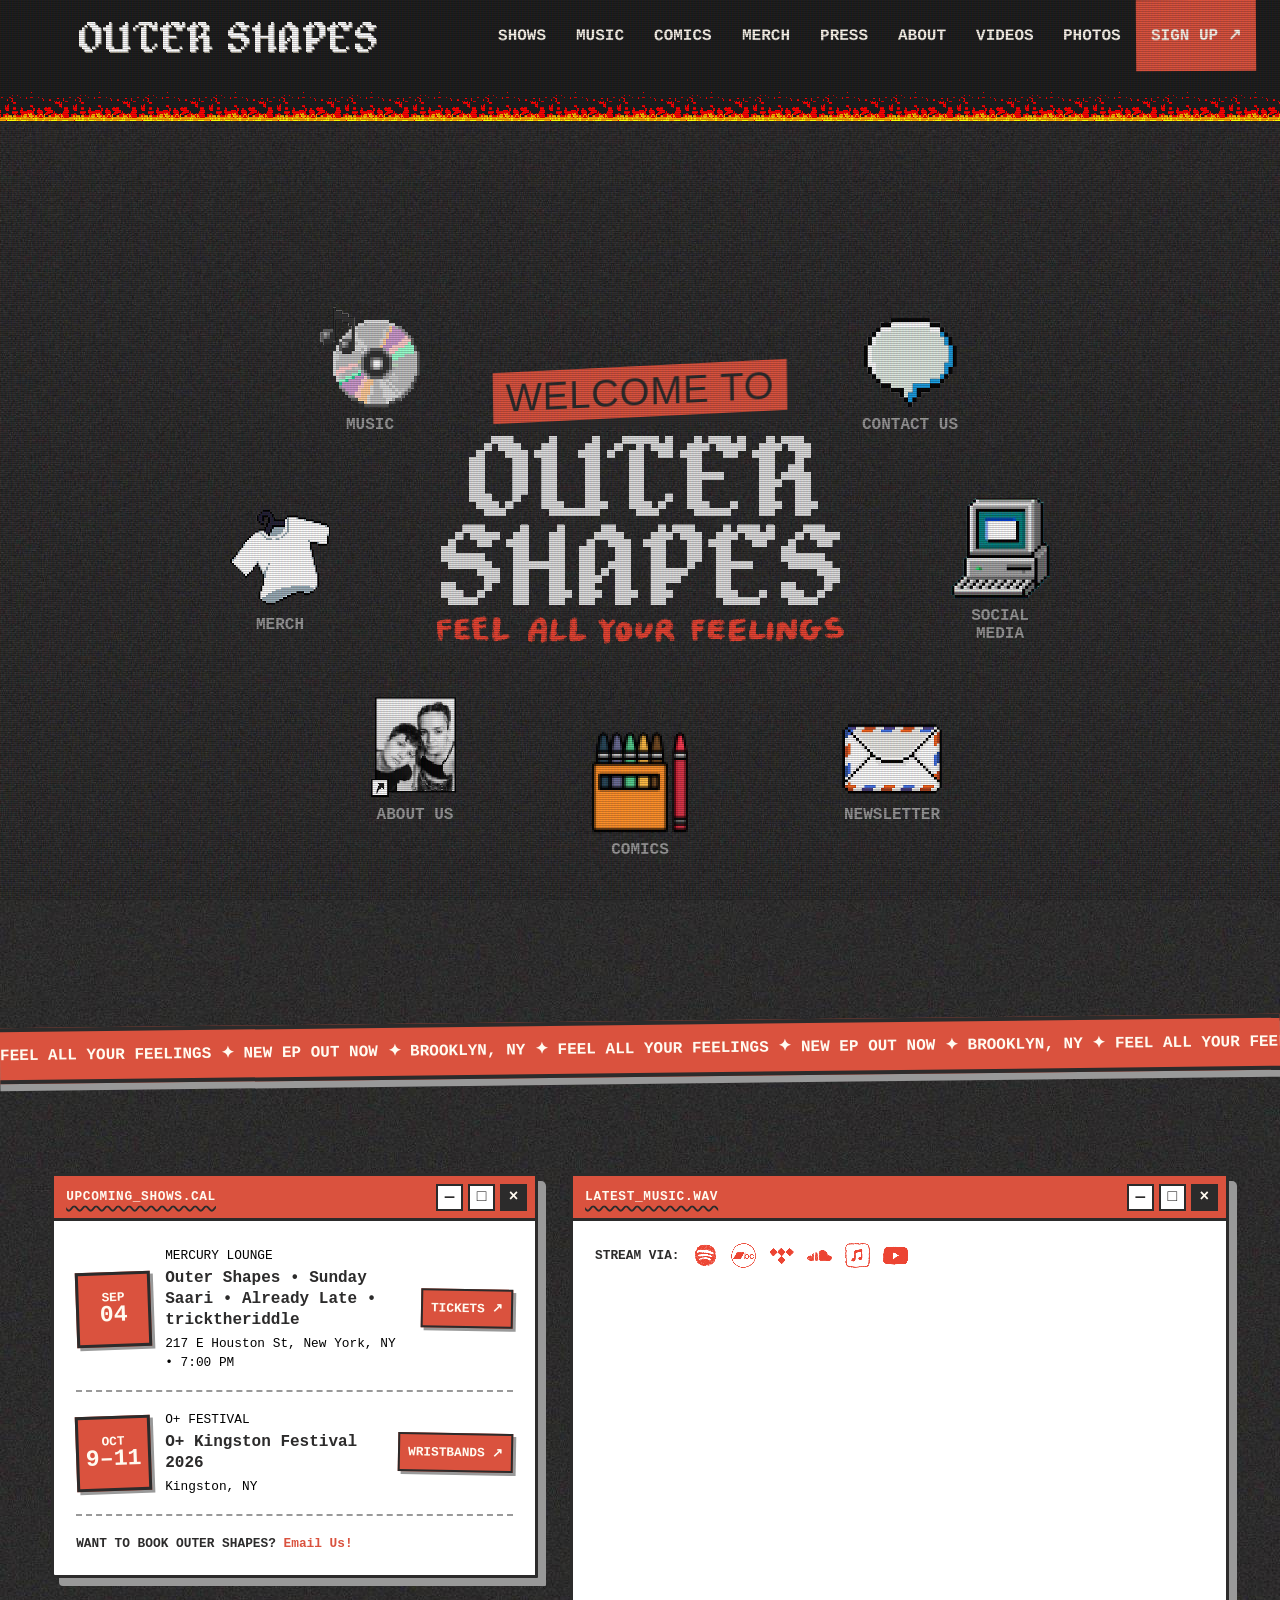
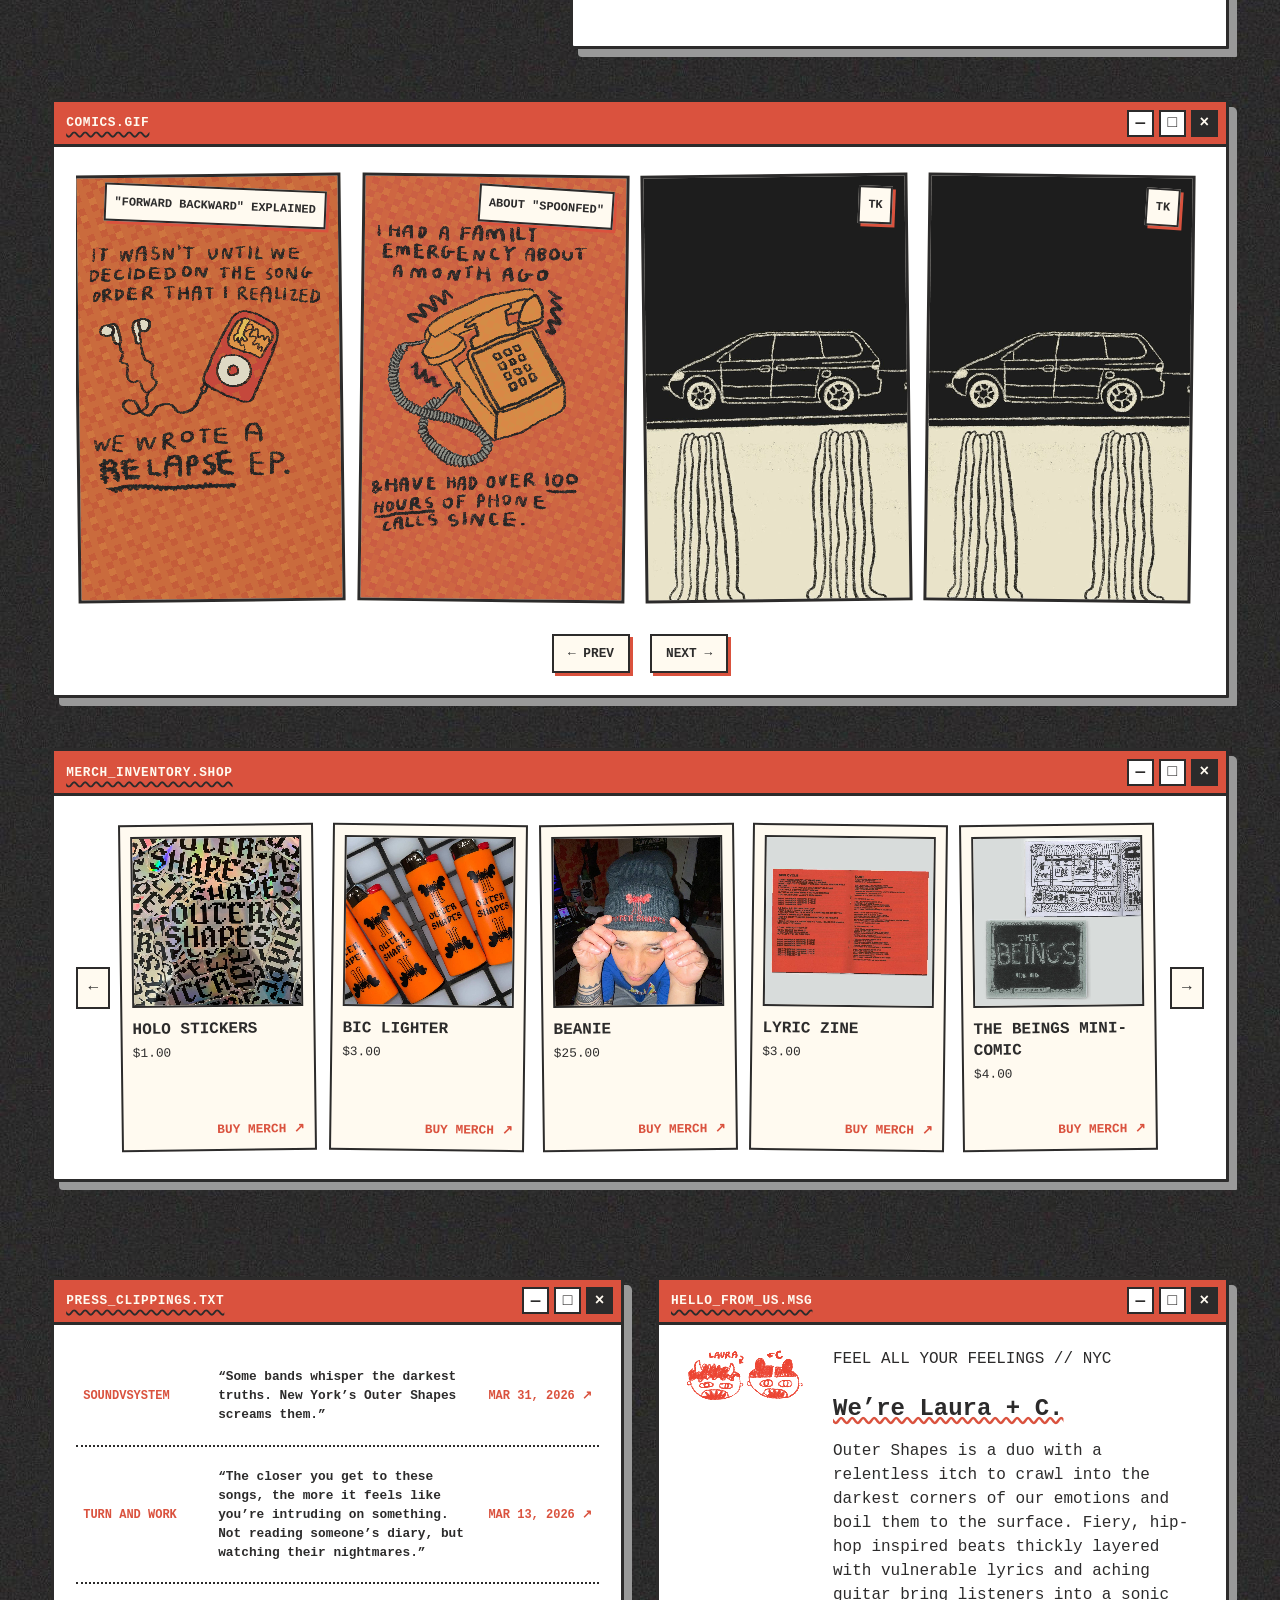
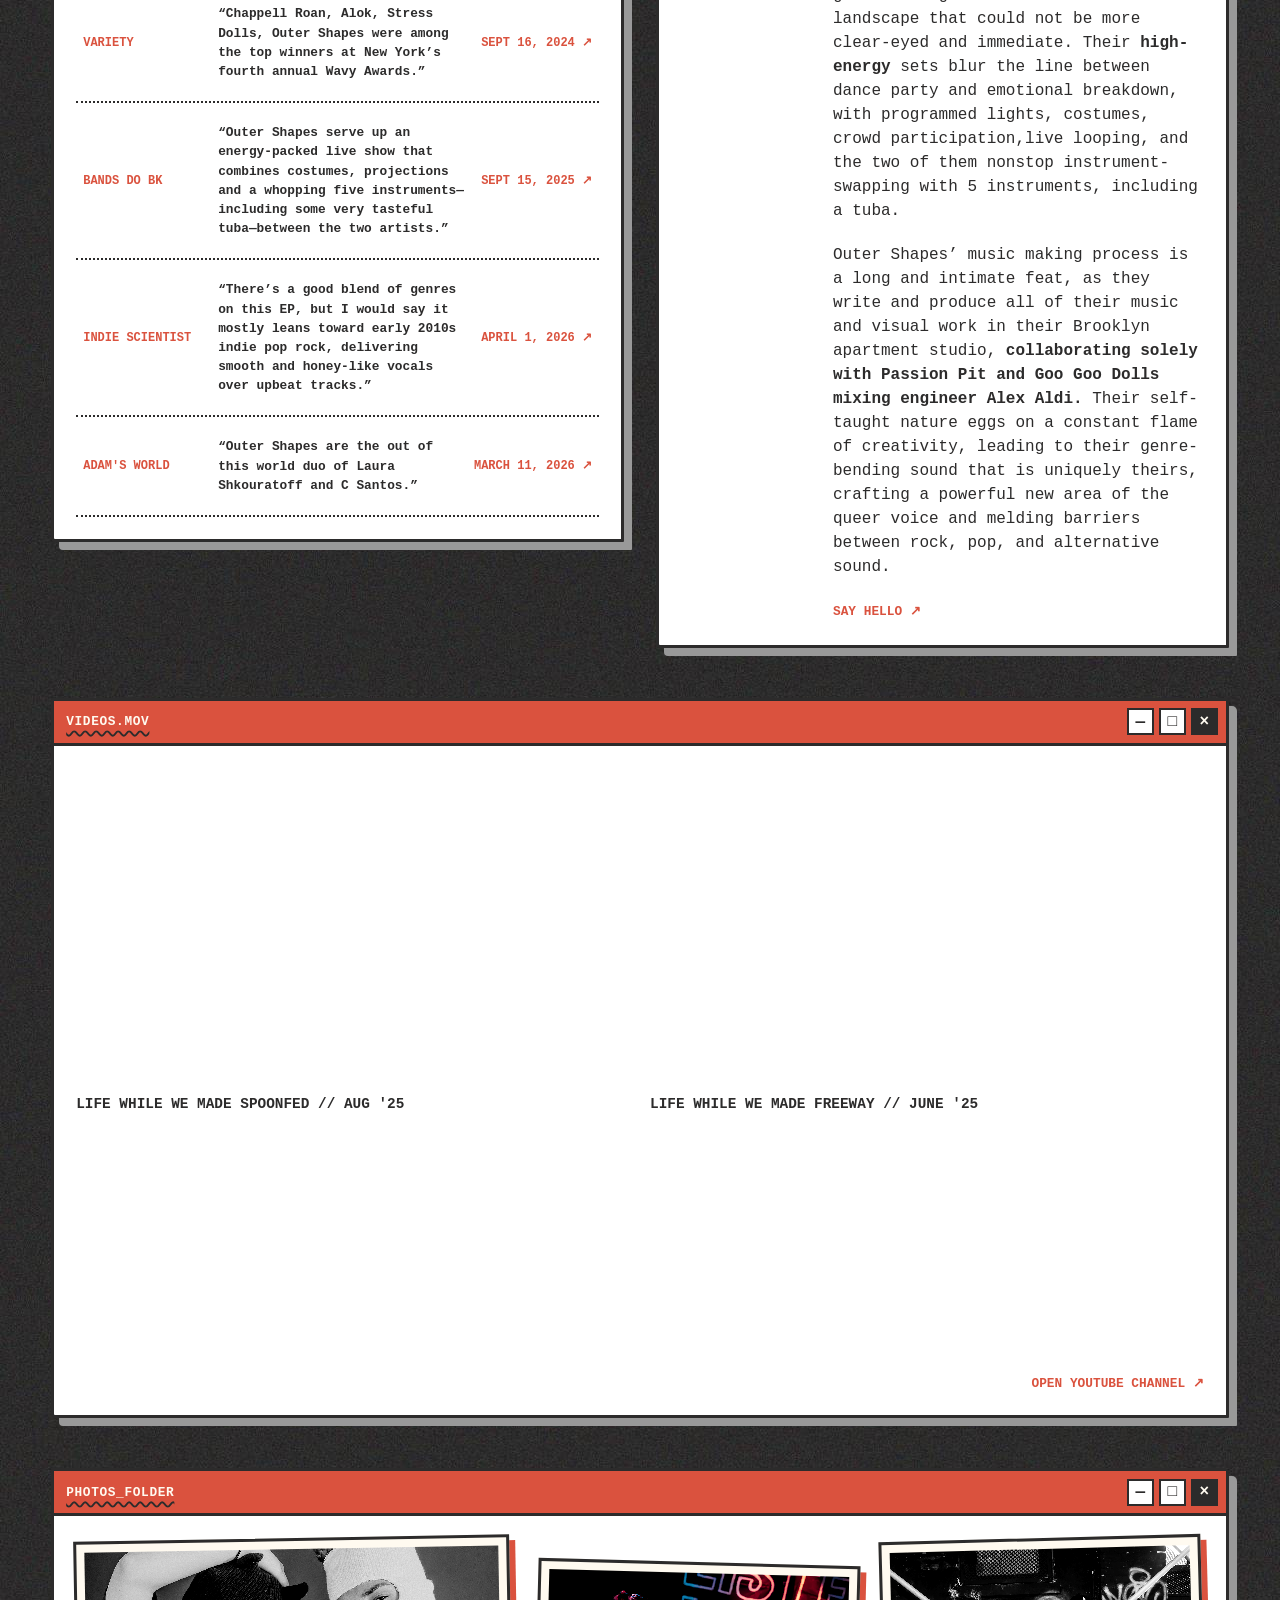
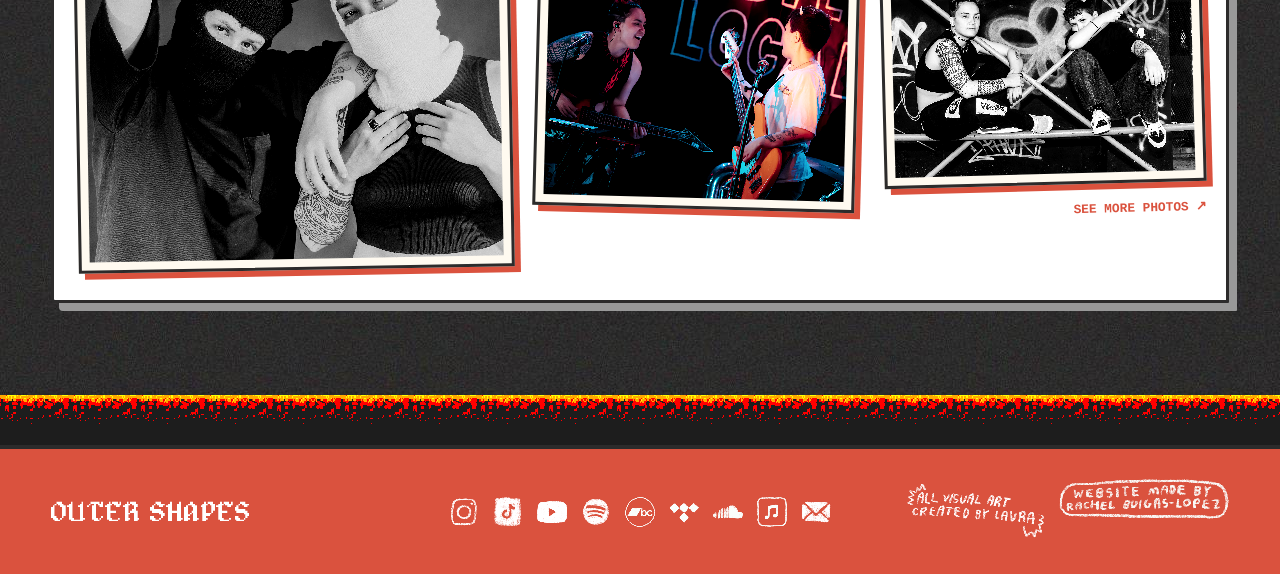
==== commit 97996e9b: "Update index.html" ====
--- a/index.html
+++ b/index.html
@@ -27,14 +27,14 @@
             MENU +
         </button>
         <nav id="main-nav" class="">
-            <a href="#shows">SHOWS</a>
-            <a href="#music">MUSIC</a>
-            <a href="#comics">COMICS</a>
-            <a href="#merch">MERCH</a>
-            <a href="#press">PRESS</a>
-            <a href="#about">ABOUT</a>
-            <a href="#vlogs">VIDEOS</a>
-            <a href="#photos">PHOTOS</a>
+            <a href="index.html#shows">SHOWS</a>
+            <a href="index.html#music">MUSIC</a>
+            <a href="index.html#comics">COMICS</a>
+            <a href="index.html#merch">MERCH</a>
+            <a href="index.html#press">PRESS</a>
+            <a href="index.html#about">ABOUT</a>
+            <a href="index.html#vlogs">VIDEOS</a>
+            <a href="index.html#photos">PHOTOS</a>
             <a class="nav-signup" href="https://docs.google.com/forms/d/e/1FAIpQLSfVLvsaJmT2BF8VPXH4Ynfw4KUy13fuYPJTfwXjbSOUgd7GXw/viewform?usp=send_form" target="_blank" rel="noreferrer">SIGN UP ↗</a></nav>
     </header>
     <div class="fire-divider" aria-hidden="true"></div>
@@ -94,9 +94,15 @@
             </div>
             <a href="#music" class="scroll-cue">SCROLL TO EXPLORE ↓</a>
         </section>-->
-    <div class="marquee" aria-label="Band slogan">
-        <div>FEEL ALL YOUR FEELINGS ✦ NEW EP OUT NOW ✦ BROOKLYN, NY ✦ FEEL ALL YOUR FEELINGS ✦ NEW EP OUT NOW ✦ BROOKLYN, NY ✦</div>
-    </div>
+<a href="https://linktr.ee/outershapes" target="_blank">
+<div class="running-line-wrapper">
+  <div class="running-line">
+    <span>FEEL ALL YOUR FEELINGS ✦ NEW EP OUT NOW ✦ BROOKLYN, NY ✦ FEEL ALL YOUR FEELINGS ✦ NEW EP OUT NOW ✦ BROOKLYN, NY ✦</span>
+    <span>FEEL ALL YOUR FEELINGS ✦ NEW EP OUT NOW ✦ BROOKLYN, NY ✦ FEEL ALL YOUR FEELINGS ✦ NEW EP OUT NOW ✦ BROOKLYN, NY ✦</span>
+    <span>FEEL ALL YOUR FEELINGS ✦ NEW EP OUT NOW ✦ BROOKLYN, NY ✦ FEEL ALL YOUR FEELINGS ✦ NEW EP OUT NOW ✦ BROOKLYN, NY ✦</span>
+  </div>
+</div>
+</a>
     <div class="desktop">
         <div class="home-grid">
             <section id="shows" class="pixel-window shows-window">
@@ -133,12 +139,12 @@
                 </div>
                 <div class="window-body">
                     <div class="stream-links"><span>STREAM VIA:</span>
-                        <a href="https://open.spotify.com/artist/3wSdUV8WBlBxS4V2goziqi?si=vMtm8S53Qv2RVo74dpbtGA" target="_blank" rel="noreferrer"><img src="./brand/spotify-red.png" width="30" alt="Spotify" /></a>
-                        <a href="https://outershapes.bandcamp.com" target="_blank" rel="noreferrer"><img src="./brand/bandcamp-red.png" width="30" alt="Bandcamp" /></a>
-                        <a href="https://tidal.com/album/497326442" target="_blank" rel="noreferrer"><img src="./brand/tidal-red.png" width="30" alt="Tidal" /></a>
-                        <a href="https://soundcloud.com/outershapes" target="_blank" rel="noreferrer"><img src="./brand/soundcloud-red.png" width="30" alt="SoundCloud" /></a>
-                        <a href="https://music.apple.com/us/artist/outer-shapes/1584011473" target="_blank" rel="noreferrer"><img src="./brand/applemusic-red.png" width="30" alt="Apple Music" /></a>
-                        <a href="https://www.youtube.com/@outershapes" target="_blank" rel="noreferrer"><img src="./brand/youtube-red.png" width="30" alt="YouTube" /></a>
+                        <a href="https://open.spotify.com/artist/3wSdUV8WBlBxS4V2goziqi?si=vMtm8S53Qv2RVo74dpbtGA" target="_blank" rel="noreferrer"><img src="./brand/spotify-red.png" width="25" alt="Spotify" /></a>
+                        <a href="https://outershapes.bandcamp.com" target="_blank" rel="noreferrer"><img src="./brand/bandcamp-red.png" width="25" alt="Bandcamp" /></a>
+                        <a href="https://tidal.com/album/497326442" target="_blank" rel="noreferrer"><img src="./brand/tidal-red.png" width="25" alt="Tidal" /></a>
+                        <a href="https://soundcloud.com/outershapes" target="_blank" rel="noreferrer"><img src="./brand/soundcloud-red.png" width="25" alt="SoundCloud" /></a>
+                        <a href="https://music.apple.com/us/artist/outer-shapes/1584011473" target="_blank" rel="noreferrer"><img src="./brand/applemusic-red.png" width="25" alt="Apple Music" /></a>
+                        <a href="https://www.youtube.com/@outershapes" target="_blank" rel="noreferrer"><img src="./brand/youtube-red.png" width="25" alt="YouTube" /></a>
                     </div>
                 <div class="release-grid">
                     <iframe style="border: 0; width: 100%; height: 120px;" src="https://bandcamp.com/EmbeddedPlayer/track=2237766353/size=large/bgcol=ffffff/linkcol=0687f5/tracklist=false/artwork=small/transparent=true/" seamless><a href="https://outershapes.bandcamp.com/track/no-bugs">NO BUGS by OUTER SHAPES</a></iframe>
@@ -422,7 +428,6 @@
             <a href="https://www.instagram.com/rachelbuigas/" target="_blank"><img id=rachel src="./brand/made-by-rachel.png" alt="Website made by Rachel Buigas-Lopez" /></div></a>
     </footer>
     </main>
-    <script type="module" src="./_next/static/chunks/index-B19gDCS1.js" id="_R_" async=""></script>
     <script>
     document.querySelectorAll(".merch-carousel").forEach((carousel) => {
         const track = carousel.querySelector(".merch-grid");
--- a/_next/static/css/index.4u6eTqUD.css
+++ b/_next/static/css/index.4u6eTqUD.css
@@ -0,0 +1,2423 @@
+@layer properties {
+    @supports (((-webkit-hyphens: none)) and (not (margin-trim:inline))) or ((-moz-orient:inline) and (not (color:rgb(from red r g b)))) {
+
+        *,
+        :before,
+        :after {
+            --tw-rotate-x: initial;
+            --tw-rotate-y: initial;
+            --tw-rotate-z: initial;
+            --tw-skew-x: initial;
+            --tw-skew-y: initial;
+            --tw-outline-style: solid;
+            --tw-blur: initial;
+            --tw-brightness: initial;
+            --tw-contrast: initial;
+            --tw-grayscale: initial;
+            --tw-hue-rotate: initial;
+            --tw-invert: initial;
+            --tw-opacity: initial;
+            --tw-saturate: initial;
+            --tw-sepia: initial;
+            --tw-drop-shadow: initial;
+            --tw-drop-shadow-color: initial;
+            --tw-drop-shadow-alpha: 100%;
+            --tw-drop-shadow-size: initial
+        }
+
+        ::backdrop {
+            --tw-rotate-x: initial;
+            --tw-rotate-y: initial;
+            --tw-rotate-z: initial;
+            --tw-skew-x: initial;
+            --tw-skew-y: initial;
+            --tw-outline-style: solid;
+            --tw-blur: initial;
+            --tw-brightness: initial;
+            --tw-contrast: initial;
+            --tw-grayscale: initial;
+            --tw-hue-rotate: initial;
+            --tw-invert: initial;
+            --tw-opacity: initial;
+            --tw-saturate: initial;
+            --tw-sepia: initial;
+            --tw-drop-shadow: initial;
+            --tw-drop-shadow-color: initial;
+            --tw-drop-shadow-alpha: 100%;
+            --tw-drop-shadow-size: initial
+        }
+    }
+}
+
+@layer theme {
+
+    :root,
+    :host {
+        --font-sans: ui-sans-serif, system-ui, sans-serif, "Apple Color Emoji", "Segoe UI Emoji", "Segoe UI Symbol", "Noto Color Emoji";
+        --font-mono: ui-monospace, SFMono-Regular, Menlo, Monaco, Consolas, "Liberation Mono", "Courier New", monospace;
+        --spacing: .25rem;
+        --default-transition-duration: .15s;
+        --default-transition-timing-function: cubic-bezier(.4, 0, .2, 1);
+        --default-font-family: var(--font-sans);
+        --default-mono-font-family: var(--font-mono)
+    }
+}
+
+@layer base {
+
+    *,
+    :after,
+    :before {
+        box-sizing: border-box;
+        border: 0 solid;
+        margin: 0;
+        padding: 0
+    }
+
+    ::backdrop {
+        box-sizing: border-box;
+        border: 0 solid;
+        margin: 0;
+        padding: 0
+    }
+
+    ::file-selector-button {
+        box-sizing: border-box;
+        border: 0 solid;
+        margin: 0;
+        padding: 0
+    }
+
+    html,
+    :host {
+        -webkit-text-size-adjust: 100%;
+        tab-size: 4;
+        line-height: 1.5;
+        font-family: var(--default-font-family, ui-sans-serif, system-ui, sans-serif, "Apple Color Emoji", "Segoe UI Emoji", "Segoe UI Symbol", "Noto Color Emoji");
+        font-feature-settings: var(--default-font-feature-settings, normal);
+        font-variation-settings: var(--default-font-variation-settings, normal);
+        -webkit-tap-highlight-color: transparent
+    }
+
+    hr {
+        height: 0;
+        color: inherit;
+        border-top-width: 1px
+    }
+
+    abbr:where([title]) {
+        -webkit-text-decoration: underline dotted;
+        text-decoration: underline dotted
+    }
+
+    h1,
+    h2,
+    h3,
+    h4,
+    h5,
+    h6,
+        {
+        font-size: inherit;
+        font-weight: inherit
+    }
+
+    p {
+        font-size: 1rem;
+    }
+
+
+
+    h1 {
+        color: var(--cream);
+        margin: 24px 0 17px;
+        font-family: Courier New, Courier, monospace;
+        font-weight: 500;
+        text-align: center;
+        font-size: 3rem;
+        line-height: 1em;
+    }
+
+    a {
+        color: inherit;
+        -webkit-text-decoration: inherit;
+        -webkit-text-decoration: inherit;
+        -webkit-text-decoration: inherit;
+        -webkit-text-decoration: inherit;
+        text-decoration: inherit
+    }
+
+    b,
+    strong {
+        font-weight: bolder
+    }
+
+    code,
+    kbd,
+    samp,
+    pre {
+        font-family: var(--default-mono-font-family, ui-monospace, SFMono-Regular, Menlo, Monaco, Consolas, "Liberation Mono", "Courier New", monospace);
+        font-feature-settings: var(--default-mono-font-feature-settings, normal);
+        font-variation-settings: var(--default-mono-font-variation-settings, normal);
+        font-size: 1em
+    }
+
+    small {
+        font-size: 80%
+    }
+
+    sub,
+    sup {
+        vertical-align: baseline;
+        font-size: 75%;
+        line-height: 0;
+        position: relative
+    }
+
+    sub {
+        bottom: -.25em
+    }
+
+    sup {
+        top: -.5em
+    }
+
+    table {
+        text-indent: 0;
+        border-color: inherit;
+        border-collapse: collapse
+    }
+
+    :-moz-focusring {
+        outline: auto
+    }
+
+    progress {
+        vertical-align: baseline
+    }
+
+    summary {
+        display: list-item
+    }
+
+    ol,
+    ul,
+    menu {
+        list-style: none
+    }
+
+    img,
+    svg,
+    video,
+    canvas,
+    audio,
+    iframe,
+    embed,
+    object {
+        vertical-align: middle;
+        display: block
+    }
+
+    img,
+    video {
+        max-width: 100%;
+        height: auto
+    }
+
+    button,
+    input,
+    select,
+    optgroup,
+    textarea {
+        font: inherit;
+        font-feature-settings: inherit;
+        font-variation-settings: inherit;
+        letter-spacing: inherit;
+        color: inherit;
+        opacity: 1;
+        background-color: #0000;
+        border-radius: 0
+    }
+
+    ::file-selector-button {
+        font: inherit;
+        font-feature-settings: inherit;
+        font-variation-settings: inherit;
+        letter-spacing: inherit;
+        color: inherit;
+        opacity: 1;
+        background-color: #0000;
+        border-radius: 0
+    }
+
+    :where(select:is([multiple], [size])) optgroup {
+        font-weight: bolder
+    }
+
+    :where(select:is([multiple], [size])) optgroup option {
+        padding-inline-start: 20px
+    }
+
+    ::file-selector-button {
+        margin-inline-end: 4px
+    }
+
+    ::placeholder {
+        opacity: 1
+    }
+
+    @supports (not ((-webkit-appearance:-apple-pay-button))) or (contain-intrinsic-size:1px) {
+        ::placeholder {
+            color: currentColor
+        }
+
+        @supports (color:color-mix(in lab, red, red)) {
+            ::placeholder {
+                color: color-mix(in oklab, currentcolor 50%, transparent)
+            }
+        }
+    }
+
+    textarea {
+        resize: vertical
+    }
+
+    ::-webkit-search-decoration {
+        -webkit-appearance: none
+    }
+
+    ::-webkit-date-and-time-value {
+        min-height: 1lh;
+        text-align: inherit
+    }
+
+    ::-webkit-datetime-edit {
+        display: inline-flex
+    }
+
+    ::-webkit-datetime-edit-fields-wrapper {
+        padding: 0
+    }
+
+    ::-webkit-datetime-edit {
+        padding-block: 0
+    }
+
+    ::-webkit-datetime-edit-year-field {
+        padding-block: 0
+    }
+
+    ::-webkit-datetime-edit-month-field {
+        padding-block: 0
+    }
+
+    ::-webkit-datetime-edit-day-field {
+        padding-block: 0
+    }
+
+    ::-webkit-datetime-edit-hour-field {
+        padding-block: 0
+    }
+
+    ::-webkit-datetime-edit-minute-field {
+        padding-block: 0
+    }
+
+    ::-webkit-datetime-edit-second-field {
+        padding-block: 0
+    }
+
+    ::-webkit-datetime-edit-millisecond-field {
+        padding-block: 0
+    }
+
+    ::-webkit-datetime-edit-meridiem-field {
+        padding-block: 0
+    }
+
+    ::-webkit-calendar-picker-indicator {
+        line-height: 1
+    }
+
+    :-moz-ui-invalid {
+        box-shadow: none
+    }
+
+    button,
+    input:where([type=button], [type=reset], [type=submit]) {
+        -webkit-appearance: button;
+        appearance: button
+    }
+
+    ::file-selector-button {
+        -webkit-appearance: button;
+        appearance: button
+    }
+
+    ::-webkit-inner-spin-button {
+        height: auto
+    }
+
+    ::-webkit-outer-spin-button {
+        height: auto
+    }
+
+    [hidden]:where(:not([hidden=until-found])) {
+        display: none !important
+    }
+}
+
+@layer components;
+
+@layer utilities {
+    .visible {
+        visibility: visible
+    }
+
+    .fixed {
+        position: fixed
+    }
+
+    .static {
+        position: static
+    }
+
+    .sticky {
+        position: sticky
+    }
+
+    .start {
+        inset-inline-start: var(--spacing)
+    }
+
+    .end {
+        inset-inline-end: var(--spacing)
+    }
+
+    .container {
+        width: 100%
+    }
+
+    @media (min-width:40rem) {
+        .container {
+            max-width: 40rem
+        }
+    }
+
+    @media (min-width:48rem) {
+        .container {
+            max-width: 48rem
+        }
+    }
+
+    @media (min-width:64rem) {
+        .container {
+            max-width: 64rem
+        }
+    }
+
+    @media (min-width:80rem) {
+        .container {
+            max-width: 80rem
+        }
+    }
+
+    @media (min-width:96rem) {
+        .container {
+            max-width: 96rem
+        }
+    }
+
+    .flex {
+        display: flex
+    }
+
+    .hidden {
+        display: none
+    }
+
+    .inline-flex {
+        display: inline-flex
+    }
+
+    .table {
+        display: table
+    }
+
+    .flex-grow {
+        flex-grow: 1
+    }
+
+    .transform {
+        transform: var(--tw-rotate-x, ) var(--tw-rotate-y, ) var(--tw-rotate-z, ) var(--tw-skew-x, ) var(--tw-skew-y, )
+    }
+
+    .resize {
+        resize: both
+    }
+
+    .outline {
+        outline-style: var(--tw-outline-style);
+        outline-width: 1px
+    }
+
+    .blur {
+        --tw-blur: blur(8px);
+        filter: var(--tw-blur, ) var(--tw-brightness, ) var(--tw-contrast, ) var(--tw-grayscale, ) var(--tw-hue-rotate, ) var(--tw-invert, ) var(--tw-saturate, ) var(--tw-sepia, ) var(--tw-drop-shadow, )
+    }
+
+    .transition {
+        transition-property: color, background-color, border-color, outline-color, text-decoration-color, fill, stroke, --tw-gradient-from, --tw-gradient-via, --tw-gradient-to, opacity, box-shadow, transform, translate, scale, rotate, filter, -webkit-backdrop-filter, backdrop-filter, display, content-visibility, overlay, pointer-events;
+        transition-timing-function: var(--tw-ease, var(--default-transition-timing-function));
+        transition-duration: var(--tw-duration, var(--default-transition-duration))
+    }
+}
+
+:root {
+    --red: #da523E;
+    --orange: #999;
+    --ink: #2c2b2b;
+    --paper: white;
+    --cream: #fffaf0;
+    --muted: #d9cfbd;
+    --shadow: 8px 8px 0 var(--orange);
+    --border: 3px solid var(--ink)
+}
+
+* {
+    box-sizing: border-box
+}
+
+html {
+    scroll-behavior: smooth;
+    cursor: image-set(url(../../../brand/cursor-2x.png) 2dppx) 12 12, auto;
+    scroll-padding-top: 50px
+}
+
+body {
+    color: var(--ink);
+    background: var(--ink);
+    cursor: image-set(url(../../../brand/cursor-2x.png) 2dppx) 12 12, auto;
+    margin: 0;
+    font-family: Courier New, Courier, monospace;
+    overflow-x: hidden;
+    image-rendering: pixelated;
+}
+
+.outershapes::before {
+    content: "";
+    position: fixed;
+    inset: 0;
+    background:
+        linear-gradient(rgba(18, 16, 16, 0) 50%,
+        rgba(0, 0, 0, 0.2) 50%),
+        linear-gradient(90deg,
+        rgba(255, 0, 0, 0.06),
+        rgba(0, 255, 0, 0.02),
+        rgba(0, 0, 255, 0.06));
+
+    background-size: 100% 2px, 3px 100%;
+    z-index: 9999;
+    pointer-events: none;
+}
+
+a,
+button,
+label,
+input[type=file] {
+    cursor: image-set(url(../../../brand/cursor-pointer-2x.png) 2dppx) 12 12, pointer;
+}
+
+a {
+    color: inherit
+}
+
+button,
+input {
+    font: inherit
+}
+
+button,
+a {
+    -webkit-tap-highlight-color: transparent cursor: image-set(url(../../../brand/cursor-pointer-2x.png) 2dppx) 12 12, pointer
+}
+
+img {
+    max-width: 100%
+}
+
+::selection {
+    color: var(--cream);
+    background: var(--red)
+}
+
+.skip-link {
+    z-index: 1000;
+    color: var(--cream);
+    background: var(--red);
+    border: var(--border);
+    padding: 12px;
+    font-weight: 900;
+    position: fixed;
+    top: -100px;
+    left: 12px
+}
+
+.skip-link:focus {
+    top: 12px
+}
+
+.scanlines {
+    pointer-events: none;
+    z-index: 100;
+    opacity: .055;
+    mix-blend-mode: multiply;
+    background: repeating-linear-gradient(0deg, #0000 0 3px, #000 4px);
+    position: fixed;
+    inset: 0
+}
+
+.site-header {
+    z-index: 80;
+    color: #fff;
+    background: #1d1d1d;
+    align-items: stretch;
+    min-height: 67px;
+    display: flex;
+    position: sticky;
+    top: 0
+}
+
+@media (max-width: 1100px) {
+    #main-nav {
+        background: var(--ink);
+        position: absolute;
+        z-index: 100;
+        top: 100%;
+        left: 0;
+        right: 0;
+        width: 100%;
+    }
+
+    #main-nav.open {
+        display: grid;
+    }
+}
+
+.brand {
+    justify-content: center;
+    align-items: center;
+    width: 100%;
+    min-height: 50px;
+    padding: 15px 24px 11px;
+    text-decoration: none;
+    display: flex;
+    flex: 1;
+}
+
+.brand img {
+    filter: drop-shadow(1px 1px #fff3d68c);
+    width: min(300px, 64vw);
+    height: auto
+}
+
+nav {
+    justify-content: center;
+    align-items: stretch;
+    width: 100%;
+    min-height: 47px;
+    display: flex;
+    flex: 2;
+}
+
+nav a {
+    color: var(--cream);
+    align-items: center;
+    padding: 0 15px;
+    font-size: 1rem;
+    font-weight: 900;
+    text-decoration: none;
+    display: flex;
+    transform: rotate(-.35deg)
+}
+
+nav a:nth-child(2n) {
+    transform: rotate(.35deg)
+}
+
+:is(nav a:hover, nav a:focus-visible) {
+    color: var(--ink);
+    background: var(--red);
+}
+
+nav .nav-signup {
+    color: var(--cream);
+    background: var(--red)
+}
+
+.menu-button {
+    display: none
+}
+
+.fire-divider {
+    background: var(--red) url(../../../brand/fire.gif) repeat-x center 79%;
+    height: 50px;
+    image-rendering: pixelated;
+    background-size: 68px 68px;
+    background-position: bottom;
+}
+
+.outershapes {
+    background-color: #3b3938;
+    background-image: url(../../../brand/texture.jpg);
+    background-repeat: repeat;
+
+}
+
+.desktop {
+
+    max-width: 1500px;
+    margin: 0 auto;
+    padding: 46px clamp(18px, 4vw, 70px) 92px;
+    position: relative
+}
+
+.landing-page {
+    display: grid;
+    min-height: 100vh;
+    min-height: 100svh;
+    place-items: center;
+    padding:
+        max(16px, env(safe-area-inset-top)) max(16px, env(safe-area-inset-right)) max(16px, env(safe-area-inset-bottom)) max(16px, env(safe-area-inset-left));
+}
+
+.hero {
+    position: relative;
+    width: 92vw;
+    max-width: 900px;
+    height: 500px;
+    max-height: 92vw;
+    aspect-ratio: 1;
+
+}
+
+.center-logo {
+    position: absolute;
+    top: 25%;
+    left: 50%;
+    z-index: 2;
+    display: grid;
+    aspect-ratio: 1;
+    place-content: center;
+    padding: 20px;
+    text-align: center;
+    transform: translate(-50%, -50%);
+    max-width: 100%;
+}
+
+.icon {
+    position: absolute;
+    z-index: 3;
+    display: grid;
+    width: clamp(72px, 14vw, 110px);
+    justify-items: center;
+    color: var(--orange);
+    font-weight: 900;
+    text-decoration: none;
+    text-transform: uppercase;
+    transform: translate(-50%, -50%);
+    text-align: center;
+    line-height: 1.1em;
+}
+
+.icon span {
+    margin-top: 10px;
+}
+
+.icon:hover,
+.icon:focus-visible {
+    z-index: 4;
+    color: var(--red);
+    transform: translate(-50%, -50%) scale(1.12) rotate(-3deg);
+}
+
+.icon-1 {
+    top: 0%;
+    left: 20%;
+}
+
+.icon-2 {
+    top: 40%;
+    left: 10%;
+}
+
+.icon-3 {
+    top: 78%;
+    left: 25%;
+}
+
+.icon-4 {
+    top: 85%;
+    left: 50%;
+}
+
+.icon-5 {
+    top: 78%;
+    left: 78%;
+}
+
+.icon-6 {
+    top: 40%;
+    left: 90%;
+}
+
+.icon-7 {
+    top: 0%;
+    left: 80%;
+}
+
+
+.hero h1 {
+    color: var(--cream);
+    letter-spacing: -.055em;
+    text-transform: uppercase;
+    -webkit-text-stroke: 3px var(--ink);
+    filter: drop-shadow(8px 8px 0 var(--ink));
+    margin: 24px 0 17px;
+    font-family: Impact, Haettenschweiler, Arial Narrow Bold, sans-serif;
+    line-height: .79;
+    transform: skewY(-2deg)rotate(-.8deg);
+    text-align: center;
+}
+
+.hero h1 span {
+    width: max-content;
+    color: var(--ink);
+    background: var(--red);
+    letter-spacing: .02em;
+    -webkit-text-stroke: 0;
+    filter: none;
+    padding: 4px 13px;
+    font-size: clamp(2rem, 3vw, 3rem);
+    transform: rotate(1.6deg)
+}
+
+
+.icon-container {
+    display: flex;
+    justify-content: center;
+
+}
+
+.icons {
+    width: 100px;
+    cursor: image-set(url(../../../brand/cursor-pointer-2x.png) 2dppx) 12 12, pointer;
+}
+
+.pixel-button {
+    min-height: 49px;
+    color: var(--ink);
+    background: var(--paper);
+    border: var(--border);
+    box-shadow: 5px 5px 0 var(--ink);
+    justify-content: center;
+    align-items: center;
+    padding: 0 18px;
+    font-size: .8rem;
+    font-weight: 900;
+    text-decoration: none;
+    transition: transform .12s, box-shadow .12s;
+    display: inline-flex;
+    transform: rotate(-.5deg)
+}
+
+.pixel-button:nth-child(2n) {
+    transform: rotate(.7deg)
+}
+
+:is(.pixel-button:hover, .pixel-button:focus-visible) {
+    box-shadow: 2px 2px 0 var(--ink);
+    transform: translate(3px, 3px)rotate(0)
+}
+
+.pixel-button.hot {
+    color: var(--cream);
+    background: var(--red)
+}
+
+.hero .pixel-button.hot {
+    background: var(--ink)
+}
+
+
+.running-line-wrapper {
+      color: var(--cream);
+    background: var(--red);
+    border-block: 4px solid var(--ink);
+    box-shadow: 0 7px 0 var(--orange);
+    margin: 0 calc(-1*clamp(18px, 4vw, 70px));
+    transform: rotate(-.65deg);
+  display: flex;
+  margin: auto;
+  width: 100%;
+  overflow: hidden;
+}
+
+.running-line {
+  white-space: nowrap;
+}
+
+.running-line {
+        padding: 12px 0;
+    font-weight: 900;
+  animation: run 25s linear infinite;
+}
+
+@keyframes run {
+  from {
+    transform: translateX(0%);
+  }
+  /* Magic is here. This is the width of the elem with text after rendering the page */
+  to {
+    transform: translateX(-1683.35px);
+  }
+}
+
+
+.marquee {
+    color: var(--cream);
+    background: var(--red);
+    border-block: 4px solid var(--ink);
+    box-shadow: 0 7px 0 var(--orange);
+    margin: 0 calc(-1*clamp(18px, 4vw, 70px));
+    overflow: hidden;
+    transform: rotate(-.65deg);
+    display: flex;
+    overflow: hidden;
+}
+
+.marquee-content {
+    flex-shrink: 0;
+    white-space: nowrap;
+    padding: 12px 0;
+    font-weight: 900;
+    animation: marquee 25s linear infinite;
+}
+
+
+
+.home-grid,
+.split-grid {
+    grid-template-columns: 1fr 1fr;
+    align-items: start;
+    gap: 32px;
+    display: grid
+}
+
+.home-grid {
+    grid-template-columns: .85fr 1.15fr;
+    margin-bottom: 45px
+}
+
+.split-grid {
+    margin: 45px 0
+}
+
+.split-grid section {
+    width: 100%;
+}
+
+.pixel-window {
+    color: var(--ink);
+    background: var(--paper);
+    border: var(--border);
+    box-shadow: var(--shadow);
+    border-radius: 2px 5px 1px 4px;
+    scroll-margin-top: 50px;
+    position: relative;
+    margin-top: 50px;
+}
+
+
+.sticky-music-player {
+    position: fixed;
+    bottom: 0;
+    width: 100%;
+    z-index: 9999;
+}
+
+.window-bar {
+    min-height: 45px;
+    color: var(--cream);
+    background: var(--red);
+    border-bottom: var(--border);
+    align-items: center;
+    gap: 9px;
+    padding: 7px 8px 7px 12px;
+    display: flex
+}
+
+.window-bar h2 {
+    letter-spacing: .05em;
+    -webkit-text-decoration: underline wavy var(--ink) 2px;
+    -webkit-text-decoration: underline wavy var(--ink) 2px;
+    -webkit-text-decoration: underline wavy var(--ink) 2px;
+    text-decoration: underline wavy var(--ink) 1.5px;
+    text-underline-offset: 5px;
+    margin: 0;
+    font-size: .8rem
+}
+
+.window-icon {
+    color: var(--orange);
+    font-size: 1.1rem
+}
+
+.window-controls {
+    gap: 5px;
+    margin-left: auto;
+    display: flex
+}
+
+.window-controls span,
+.album-popup .window-bar button {
+    width: 27px;
+    height: 27px;
+    color: var(--ink);
+    background: var(--paper);
+    border: 2px solid var(--ink);
+    place-items: center;
+    font-weight: 900;
+    line-height: 1;
+    display: grid
+}
+
+.window-controls span:last-child,
+.album-popup .window-bar button {
+    color: var(--cream);
+    background: var(--ink)
+}
+
+.window-body {
+    padding: 22px
+}
+
+.show-list {
+    gap: 15px;
+    display: grid
+}
+
+.show-row {
+    border-bottom: 2px dashed var(--orange);
+    grid-template-columns: 75px 1fr auto;
+    align-items: center;
+    gap: 14px;
+    padding-bottom: 15px;
+    display: grid
+}
+
+.show-date {
+    height: 75px;
+    color: var(--cream);
+    background: var(--red);
+    border: var(--border);
+    box-shadow: 3px 3px 0 var(--orange);
+    align-content: center;
+    place-items: center;
+    line-height: 1;
+    display: grid;
+    transform: rotate(-2deg)
+}
+
+.show-date b {
+    font-size: .8rem
+}
+
+.show-date strong {
+    font-size: 1.45rem
+}
+
+.show-row h3 {
+    margin: 3px 0;
+    font-size: 1rem;
+    line-height: 1.3
+}
+
+.show-row p {
+    margin: 3px 0;
+    font-size: .8rem;
+    color: black;
+}
+
+.show-row>a {
+    color: var(--cream);
+    background: var(--red);
+    border: 2px solid var(--ink);
+    box-shadow: 3px 3px 0 var(--orange);
+    padding: 8px;
+    font-size: .8rem;
+    font-weight: 900;
+    text-decoration: none;
+    transform: rotate(1deg)
+}
+
+.show-row>a:hover {
+    color: var(--ink);
+    background: var(--cream);
+}
+
+.booking-note {
+    margin: 18px 0 0;
+    font-size: .8rem;
+    font-weight: 900
+}
+
+.booking-note a {
+    color: var(--red)
+}
+
+.release-grid {
+    gap: 12px;
+    display: grid
+}
+
+.release-card {
+    background: var(--cream);
+    border: 2px solid var(--ink);
+    grid-template-columns: 27px 70px 1fr 32px;
+    align-items: center;
+    gap: 12px;
+    padding: 8px;
+    text-decoration: none;
+    transition: transform .14s;
+    display: grid;
+    position: relative
+}
+
+.stream-links {
+    flex-wrap: wrap;
+    gap: 8px 13px;
+    margin-bottom: 20px;
+    font-size: .8rem;
+    font-weight: 900;
+    display: flex;
+    align-items: center;
+}
+
+.stream-links a {
+    color: var(--red);
+    text-underline-offset: 3px;
+    text-decoration-thickness: 2px
+}
+
+.photos-window .window-body {
+    padding-bottom: 30px
+}
+
+.folder-tabs {
+    border-bottom: var(--border);
+    gap: 6px;
+    margin-bottom: 24px;
+    display: flex
+}
+
+.folder-tabs span {
+    background: var(--muted);
+    border: 2px solid var(--ink);
+    border-bottom: 0;
+    padding: 8px 15px;
+    font-size: .8rem;
+    font-weight: 900;
+}
+
+.folder-tabs .active {
+    color: var(--cream);
+    background: var(--red)
+}
+
+.photo-grid {
+    grid-template-columns: 1.15fr .85fr .85fr;
+    align-items: start;
+    gap: 24px;
+    display: grid
+}
+
+.photo-grid figure {
+    margin: 0
+}
+
+.photo-frame {
+    background: var(--cream);
+    border: var(--border);
+    box-shadow: 6px 6px 0 var(--red);
+    padding: 8px
+}
+
+.photo-frame img {
+    aspect-ratio: 4/3;
+    object-fit: cover;
+    background: var(--red);
+    filter: saturate(.8)contrast(1.12);
+    width: 100%;
+    display: block
+}
+
+.photo-1 {
+    transform: rotate(-1deg)
+}
+
+.photo-2 {
+    transform: rotate(1.5deg)translateY(24px)
+}
+
+.photo-3 {
+    transform: rotate(-1.5deg)
+}
+
+.photo-grid figcaption {
+    gap: 4px;
+    padding: 16px 6px 0;
+    font-size: .8rem;
+    font-weight: 700;
+    display: grid
+}
+
+.photo-grid figcaption span {
+    color: var(--red);
+    font-size: .8rem
+}
+
+.press-list {
+    display: grid
+}
+
+.press-list a {
+    border-bottom: 2px dotted var(--ink);
+    grid-template-columns: 120px 1fr auto;
+    align-items: center;
+    gap: 15px;
+    padding: 20px 7px;
+    text-decoration: none;
+    display: grid
+}
+
+.press-list a:hover strong {
+    color: var(--red);
+    -webkit-text-decoration: underline wavy;
+    text-decoration: underline wavy
+}
+
+.press-source,
+.press-date {
+    color: var(--red);
+    font-size: .75rem;
+    font-weight: 900
+}
+
+.press-list strong {
+    font-size: .8rem
+}
+
+.hello-layout {
+    grid-template-columns: 130px 1fr;
+    align-items: start;
+    gap: 22px;
+    display: grid
+}
+
+.pixel-portrait {
+    border: var(--border);
+    height: 150px;
+    box-shadow: 5px 5px 0 var(--red);
+    background: var(--ink);
+    grid-template-columns: 1fr 1fr;
+    display: grid;
+    overflow: hidden;
+    transform: rotate(-1deg)
+}
+
+.pixel-portrait span {
+    color: var(--cream);
+    border-right: 2px solid var(--cream);
+    place-items: center;
+    font-family: Impact, sans-serif;
+    font-size: 3rem;
+    display: grid
+}
+
+.pixel-portrait span:last-child {
+    color: var(--red);
+    border: 0
+}
+
+.hello-layout h3 {
+    -webkit-text-decoration: underline wavy var(--red);
+    -webkit-text-decoration: underline wavy var(--red);
+    -webkit-text-decoration: underline wavy var(--red);
+    text-decoration: underline wavy var(--red);
+    margin: 6px 0 12px;
+    font-size: 1.5rem
+}
+
+.hello-layout p {
+    font-size: 1rem;
+    line-height: 1.5;
+    margin-bottom: 20px;
+}
+
+.hello-layout a {
+    color: var(--red);
+    font-weight: 900;
+    font-size: .8rem;
+}
+
+.comic-strip {
+    display: grid;
+    grid-auto-flow: column;
+    grid-auto-columns: calc((100% - 48px) / 4);
+    gap: 16px;
+    padding: 5px 5px 20px;
+    overflow-x: auto;
+    scroll-snap-type: x mandatory;
+    scroll-behavior: smooth;
+    overscroll-behavior-inline: contain;
+}
+
+.comic-strip::-webkit-scrollbar {
+    display: none;
+}
+
+.comic-link {
+    display: block;
+    min-width: 0;
+    color: inherit;
+    text-decoration: none;
+    scroll-snap-align: start;
+    scroll-snap-stop: always;
+}
+
+.comic-panel {
+    display: grid;
+    position: relative;
+    place-items: center;
+    width: 100%;
+    aspect-ratio: 5 / 8;
+    margin: 0;
+    padding: 18px;
+    overflow: hidden;
+    border: var(--border);
+    background-color: var(--cream);
+    background-size: cover;
+
+    transition:
+        transform 180ms ease,
+        filter 180ms ease,
+        box-shadow 180ms ease;
+}
+
+.comic-link:nth-child(odd) .comic-panel {
+    transform: rotate(-0.7deg);
+}
+
+.comic-link:nth-child(even) .comic-panel {
+    transform: rotate(0.7deg);
+}
+
+.comic-link:hover .comic-panel,
+.comic-link:focus-visible .comic-panel {
+    z-index: 2;
+    filter: brightness(1.08);
+    box-shadow: 7px 7px 0 var(--red);
+    transform: translateY(-5px) rotate(0);
+}
+
+.comic-link:focus-visible {
+    outline: 3px solid var(--red);
+    outline-offset: 4px;
+}
+
+.panel-1 {
+    background-image: url(../../../brand/comics/fast-forever/IMG_1305.GIF);
+    background-position: top;
+
+}
+
+.panel-2 {
+    background-image: url(../../../brand/comics/spoonfed/IMG_1296.GIF);
+    background-position: top;
+
+}
+
+.panel-3 {
+    background-image: url(../../../brand/freeway.gif);
+    background-position: center;
+
+}
+
+.panel-4 {
+    background-image: url(../../../brand/freeway.gif);
+    background-position: center;
+
+}
+
+.panel-5 {
+    background-image: url(../../../brand/freeway.gif);
+    background-position: center;
+
+}
+
+.panel-6 {
+    background-image: url(../../../brand/freeway.gif);
+    background-position: center;
+
+}
+
+.speech {
+    position: absolute;
+    top: 20px;
+    right: 13px;
+    max-width: calc(100% - 26px);
+    padding: 8px;
+    color: var(--ink);
+    background: var(--cream);
+    border: 2px solid var(--ink);
+    box-shadow: 3px 3px 0 var(--red);
+    font-size: 0.75rem;
+    font-weight: 900;
+    text-align: center;
+    transform: rotate(3deg) translateY(-10px);
+}
+
+.comic-nav {
+    display: flex;
+    justify-content: center;
+    align-items: center;
+    gap: 20px;
+    margin-top: 12px;
+}
+
+.comic-arrow {
+    padding: 8px 14px;
+    color: var(--ink);
+    background: var(--cream);
+    border: 2px solid var(--ink);
+    box-shadow: 3px 3px 0 var(--red);
+    font: inherit;
+    font-size: 0.8rem;
+    font-weight: 900;
+    cursor: image-set(url(../../../brand/cursor-pointer-2x.png) 2dppx) 12 12, pointer;
+}
+
+.comic-arrow:hover:not(:disabled),
+.comic-arrow:focus-visible:not(:disabled) {
+    color: var(--cream);
+    background: var(--red);
+}
+
+.comic-arrow:disabled {
+    cursor: not-allowed;
+    opacity: 0.4;
+}
+
+/* Two panels on tablets */
+@media (max-width: 800px) {
+    .comic-strip {
+        grid-auto-columns: calc((100% - 16px) / 2);
+    }
+}
+
+/* One panel on phones */
+@media (max-width: 500px) {
+    .comic-strip {
+        grid-auto-columns: 100%;
+    }
+
+    .comic-nav {
+        gap: 12px;
+    }
+
+    .comic-arrow {
+        padding: 8px 10px;
+        font-size: 0.75rem;
+    }
+}
+
+@media (prefers-reduced-motion: reduce) {
+    .comic-strip {
+        scroll-behavior: auto;
+    }
+
+    .comic-panel {
+        transition: none;
+    }
+}
+
+
+.comic-page {
+    display: flex;
+    justify-content: center;
+    flex-wrap: wrap;
+    margin: 50px 10px 30px;
+}
+
+.cell {
+    min-width: 0;
+    margin: 7px;
+}
+
+.cell img {
+    width: 400px;
+    max-width: 100%;
+}
+
+.collage {
+    display: grid;
+    grid-template-columns: 1fr 1fr 1fr;
+    gap: 10px;
+    max-width: 1200px;
+    margin: 50px auto;
+}
+
+.collage img {
+    max-width: 100%;
+    height: 100%;
+    object-fit: cover;
+}
+
+.collage img:nth-of-type(6n+1) {
+    grid-row: span 2;
+    grid-column: span 2;
+}
+
+.collage img:nth-of-type(6n+5) {
+    grid-column: span 2;
+    grid-row: span 2;
+}
+
+@media only screen and (max-width: 800px) {
+    .collage {
+        display: grid;
+        grid-template-columns: 1fr 1fr;
+    }
+
+    .collage img:nth-of-type(6n+4) {
+        grid-row: span 2;
+        grid-column: span 2;
+    }
+
+    .collage img:nth-of-type(6n+5) {
+        grid-row: span 1;
+        grid-column: span 1;
+    }
+}
+
+@media only screen and (max-width: 500px) {
+    .collage {
+        display: grid;
+        grid-template-columns: 1fr;
+    }
+
+    .collage img {
+        grid-row: span 1 !important;
+        grid-column: span 1 !important;
+    }
+}
+
+div.bandcamp-embed {
+    width: 100%;
+    display: flex;
+    justify-content: center;
+    margin-top: 25px;
+}
+
+.vlog-grid {
+    grid-template-columns: 1fr 1fr;
+    gap: 20px;
+    display: grid
+}
+
+.vlog-grid-below {
+    margin-top: 25px;
+    grid-template-columns: 1fr 1fr 1fr;
+    gap: 20px;
+    display: grid
+}
+
+.video-card {
+    text-decoration: none
+}
+
+iframe {
+    width: 100%;
+    aspect-ratio: 16 / 9;
+}
+
+.video-card:hover .video-play {
+    transform: scale(1.08)rotate(-3deg)
+}
+
+
+.video-card p {
+    grid-template-columns: auto 1fr auto;
+    gap: 12px;
+    margin: 14px 0;
+    font-size: .9rem;
+    font-weight: 900;
+    display: grid
+}
+
+.video-card p span {
+    color: var(--red)
+}
+
+.youtube-link {
+    color: var(--red);
+    text-align: right;
+    margin-top: 16px;
+    font-size: .8rem;
+    font-weight: 900;
+    display: block
+}
+
+.blog-window .window-body {
+    max-height: 565px;
+    overflow: auto
+}
+
+.blog-window article {
+    border-left: 4px solid var(--red);
+    border-bottom: 2px dashed var(--ink);
+    margin-bottom: 24px;
+    padding: 10px 10px 28px
+}
+
+.blog-window article:nth-child(2n) {
+    border-left-color: var(--orange)
+}
+
+.blog-window time {
+    color: var(--red);
+    font-size: .8rem;
+    font-weight: 900
+}
+
+.blog-window h3 {
+    font-size: 1.25rem
+}
+
+.blog-window p {
+    font-size: .9rem;
+    line-height: 1.65
+}
+
+.blog-window a {
+    color: var(--red);
+    font-size: .8rem;
+    font-weight: 900
+}
+
+.merch-window,
+.merch-window .window-body,
+.merch-carousel,
+.merch-grid {
+    box-sizing: border-box;
+    min-width: 0;
+    max-width: 100%;
+}
+
+.merch-window .window-body,
+.merch-carousel {
+    overflow: hidden;
+}
+
+.merch-grid {
+    width: 100%;
+}
+
+.merch-carousel {
+    position: relative;
+    padding: 0 42px;
+}
+
+/* Carousel track */
+.merch-grid {
+    display: flex;
+    gap: 15px;
+    padding: 6px;
+    overflow-x: auto;
+    scroll-behavior: smooth;
+    scroll-snap-type: x mandatory;
+    scrollbar-width: none;
+}
+
+.merch-grid::-webkit-scrollbar {
+    display: none;
+}
+
+.merch-card {
+    box-sizing: border-box;
+    flex: 0 0 calc((100% - 55px) / 5);
+    scroll-snap-align: start;
+
+    background: var(--cream);
+    border: 2px solid var(--ink);
+    padding: 10px 10px 45px;
+    color: var(--ink);
+    text-decoration: none;
+    display: block;
+    position: relative;
+    transform: rotate(-0.7deg);
+}
+
+.merch-card:nth-child(even) {
+    transform: rotate(0.7deg);
+}
+
+.merch-card:hover {
+    z-index: 2;
+    filter: brightness(1.08);
+    box-shadow: 7px 7px 0 var(--red);
+    transform: translateY(-5px) rotate(0);
+}
+
+.merch-image {
+    aspect-ratio: 1;
+    background: var(--orange);
+    border: 2px solid var(--ink);
+    display: grid;
+    place-items: center;
+    position: relative;
+    overflow: hidden;
+}
+
+.merch-image img {
+    width: 100%;
+    height: 100%;
+    display: block;
+    object-fit: cover;
+}
+
+.merch-card h3 {
+    margin: 12px 0 3px;
+    font-size: 1rem;
+    font-weight: 600;
+    text-transform: uppercase;
+    line-height: 1.3;
+}
+
+.merch-card p {
+    margin: 0;
+    font-size: 0.8rem;
+}
+
+.merch-card>span {
+    color: var(--red);
+    font-size: 0.8rem;
+    font-weight: 900;
+    position: absolute;
+    right: 10px;
+    bottom: 10px;
+}
+
+.carousel-button {
+    width: 34px;
+    height: 42px;
+    padding: 0;
+    position: absolute;
+    top: 50%;
+    z-index: 2;
+    transform: translateY(-50%);
+    background: var(--cream);
+    border: 2px solid var(--ink);
+    color: var(--ink);
+    cursor: image-set(url(../../../brand/cursor-pointer-2x.png) 2dppx) 12 12, pointer;
+    font: inherit;
+    font-weight: 900;
+}
+
+.carousel-button:hover {
+    background: var(--red);
+    color: var(--cream);
+}
+
+.carousel-button:disabled {
+    cursor: not-allowed;
+    opacity: 0.35;
+}
+
+.carousel-button--previous {
+    left: 0;
+}
+
+.carousel-button--next {
+    right: 0;
+}
+
+@media (max-width: 650px) {
+    .merch-carousel {
+        width: 100%;
+        padding-inline: 34px;
+    }
+
+    .merch-grid {
+        padding: 6px 2px;
+        gap: 10px;
+    }
+
+    .merch-card {
+        min-width: 0;
+        flex: 0 0 100%;
+        transform: none;
+    }
+
+    .merch-card:nth-child(even) {
+        transform: none;
+    }
+
+        .landing-page {
+        padding-inline: 30px;
+    }
+
+}
+
+.signup-section {
+    text-align: center;
+    background: var(--red);
+    border: 4px solid var(--ink);
+    max-width: 900px;
+    box-shadow: 12px 12px 0 var(--orange), 18px 18px 0 var(--ink);
+    margin: 75px auto 0;
+    padding: 60px 30px;
+    position: relative;
+    transform: rotate(-.45deg)
+}
+
+.signup-section:before {
+    content: "";
+    border: 3px dashed var(--cream);
+    pointer-events: none;
+    position: absolute;
+    inset: 12px
+}
+
+.signup-section h2 {
+    color: var(--cream);
+    letter-spacing: -.03em;
+    -webkit-text-stroke: 2px var(--ink);
+    filter: drop-shadow(5px 5px 0 var(--ink));
+    margin: 8px 0;
+    font-family: Impact, sans-serif;
+    font-size: clamp(3rem, 8vw, 6rem);
+    position: relative
+}
+
+.signup-section>p {
+    position: relative
+}
+
+.signup-section>p:not(.eyebrow) {
+    max-width: 620px;
+    color: var(--cream);
+    margin: 0 auto 24px;
+    font-size: .8rem;
+    line-height: 1.5
+}
+
+.signup-section .pixel-button {
+    position: relative
+}
+
+.signup-bug {
+    aspect-ratio: 1;
+    width: 70px;
+    color: var(--cream);
+    background: var(--orange);
+    border: var(--border);
+    box-shadow: 5px 5px 0 var(--ink);
+    border-radius: 48% 52% 45% 55%;
+    place-items: center;
+    font-size: 2.2rem;
+    animation: 2s ease-in-out infinite float;
+    display: grid;
+    position: absolute;
+    top: -35px;
+    right: 9%
+}
+
+.footer-fire {
+    transform: scaleY(-1)
+}
+
+footer {
+    color: var(--cream);
+    background: var(--red);
+    border-top: 4px solid var(--ink);
+    grid-template-columns: 1fr auto 1fr;
+    align-items: center;
+    gap: 20px;
+    padding: 30px clamp(18px, 4vw, 70px);
+    font-size: .67rem;
+    display: grid
+}
+
+.footer-brand {
+    font-size: 1.1rem;
+    font-weight: 900
+}
+
+.footer-brand span {
+    color: var(--orange);
+    font-size: .6rem
+}
+
+.footer-links a {
+    padding: 2px;
+}
+
+.footer-links a:hover {
+    background: var(--ink);
+
+}
+
+footer div:nth-child(2) {
+    gap: 10px;
+    display: flex
+}
+
+
+footer div:nth-child(3) {
+    gap: 10px;
+    display: flex;
+    justify-self: end;
+}
+
+img#laura {
+    height: 65px;
+    width: auto;
+}
+
+img#rachel {
+    height: 40px;
+    width: auto;
+}
+
+
+
+.modal-backdrop {
+    z-index: 200;
+    -webkit-backdrop-filter: blur(3px);
+    backdrop-filter: blur(3px);
+    background: #2c2b2bd4;
+    place-items: center;
+    padding: 20px;
+    display: grid;
+    position: fixed;
+    inset: 0
+}
+
+.album-popup .window-bar {
+    justify-content: space-between;
+    font-size: .78rem;
+    font-weight: 900
+}
+
+.album-popup .window-bar button {
+    margin-left: auto
+}
+
+.popup-content {
+    grid-template-columns: .8fr 1.2fr;
+    align-items: center;
+    gap: 26px;
+    padding: 26px;
+    display: grid
+}
+
+.popup-content img {
+    border: var(--border);
+    box-shadow: 7px 7px 0 var(--ink);
+    display: block;
+    transform: rotate(-1deg)
+}
+
+.popup-content h2 {
+    color: var(--red);
+    letter-spacing: -.03em;
+    -webkit-text-stroke: 2px var(--ink);
+    margin: 5px 0 14px;
+    font-family: Impact, sans-serif;
+    font-size: clamp(2.5rem, 7vw, 4.8rem);
+    line-height: .9
+}
+
+.popup-content p:not(.eyebrow) {
+    font-size: .75rem;
+    line-height: 1.5
+}
+
+@keyframes blink {
+    50% {
+        opacity: .3
+    }
+}
+
+@keyframes float {
+    50% {
+        transform: translateY(-10px)rotate(8deg)
+    }
+}
+
+@keyframes wing {
+    50% {
+        transform: rotate(26deg)
+    }
+}
+
+@keyframes bug-flight {
+    0% {
+        top: 24%;
+        left: -80px;
+        transform: rotate(-10deg)
+    }
+
+    18% {
+        top: 13%;
+        left: 18vw;
+        transform: rotate(12deg)
+    }
+
+    38% {
+        top: 34%;
+        left: 38vw;
+        transform: rotate(-6deg)
+    }
+
+    62% {
+        top: 20%;
+        left: 62vw;
+        transform: rotate(15deg)
+    }
+
+    82% {
+        opacity: 1;
+        top: 40%;
+        left: 82vw
+    }
+
+    to {
+        opacity: 0;
+        top: 48%;
+        left: calc(50vw - 28px);
+        transform: scale(.3)
+    }
+}
+
+@keyframes popup-in {
+    0% {
+        opacity: 0;
+        transform: scale(.78)rotate(-2deg)
+    }
+
+    to {
+        opacity: 1;
+        transform: scale(1)rotate(-.5deg)
+    }
+}
+
+@media (min-width:1100px) {
+    .hero {
+        margin-top: 100px
+    }
+}
+
+@media (max-width:1100px) {
+
+    .site-header {
+        flex-wrap: nowrap;
+        align-items: center;
+        min-height: 72px
+    }
+
+    .brand {
+        border-bottom: 0;
+        flex: 1;
+        justify-content: flex-start;
+        width: auto;
+        min-height: 72px;
+        padding-left: 15px
+    }
+
+    .brand img {
+        width: min(240px, 52vw)
+    }
+
+    .menu-button {
+        color: var(--cream);
+        background: var(--red);
+        border: 0;
+        border-left: 3px solid var(--ink);
+        align-self: stretch;
+        padding: 0 18px;
+        font-weight: 900;
+        display: block
+    }
+
+    nav {
+        border-bottom: 4px solid var(--orange);
+        grid-template-columns: repeat(3, 1fr);
+        min-height: 0;
+        margin: 0;
+        display: none;
+        position: absolute;
+        top: 72px;
+        left: 0;
+        right: 0
+    }
+
+    nav.open {
+        display: grid
+    }
+
+    nav a {
+        border: 1px dashed #777;
+        justify-content: center;
+        min-height: 48px;
+        transform: none
+    }
+
+    .fire-divider {
+        background-size: 50px 50px;
+        background-position: bottom;
+        height: 40px
+    }
+
+    .hero {
+        grid-template-columns: 1fr 1fr;
+        min-height: auto;
+        padding-top: 10px;
+    }
+
+    .hero h1 {
+        font-size: clamp(4.2rem, 10vw, 7.3rem)
+    }
+
+    .home-grid,
+    .split-grid {
+        grid-template-columns: 1fr
+    }
+}
+
+@media (max-width:720px) {
+    .desktop {
+        padding: 25px 14px 65px
+    }
+
+    .hero {
+        display: grid;
+        grid-template-columns: repeat(3, 1fr);
+        gap: 10px;
+        width: 100%;
+        height: auto;
+        max-height: none;
+        margin-inline: auto;
+        aspect-ratio: auto;
+        align-items: start;
+        padding-top: 0;
+    }
+
+    /* Logo becomes the first full-width grid item */
+    .center-logo {
+        position: relative;
+        top: auto;
+        left: auto;
+        grid-column: 1 / -1;
+        order: -1;
+        width: 100%;
+        max-width: 500px;
+        margin: 0 auto 24px;
+        padding: 0;
+        aspect-ratio: auto;
+        transform: none;
+    }
+
+    .center-logo img {
+        display: block;
+        width: 100%;
+        height: auto;
+    }
+
+    /* Remove all circular absolute positioning */
+    .icon,
+    .icon-1,
+    .icon-2,
+    .icon-3,
+    .icon-4,
+    .icon-5,
+    .icon-6,
+    .icon-7 {
+        position: relative;
+        top: auto;
+        left: auto;
+        width: 100%;
+        transform: none;
+    }
+
+    .icon:hover,
+    .icon:focus-visible {
+        transform: scale(1.08) rotate(-2deg);
+    }
+
+    .icons {
+        width: min(100%, 90px);
+        height: auto;
+    }
+
+    .icon span {
+        margin-top: 8px;
+        font-size: 0.72rem;
+    }
+
+    .hero h1 {
+        margin-top: 0;
+    }
+
+    .hero h1 {
+        font-size: clamp(4.2rem, 21vw, 7rem)
+    }
+
+    .running-line-wrapper {
+        margin-inline: -14px;
+        margin-top: 50px;
+    }
+
+    .home-grid,
+    .split-grid {
+        gap: 24px;
+        margin-block: 30px
+    }
+
+    .window-body {
+        padding: 15px
+    }
+
+    .window-bar h2 {
+        font-size: .72rem
+    }
+
+    .show-row {
+        grid-template-columns: 75px 1fr
+    }
+
+    .show-row>a {
+        grid-column: 2;
+        justify-self: end
+    }
+
+
+    .photo-grid {
+        grid-template-columns: 1fr;
+        gap: 30px
+    }
+
+    .photo-2,
+    .photo-3 {
+        transform: none
+    }
+
+    .photo-frame img {
+        aspect-ratio: 5/4
+    }
+
+    .press-list a {
+        grid-template-columns: 1fr;
+        gap: 6px
+    }
+
+    .hello-layout {
+        grid-template-columns: 1fr
+    }
+
+    .pixel-portrait {
+        height: 110px
+    }
+
+    .comic-topline {
+        flex-direction: column;
+        align-items: flex-start
+    }
+
+    .comic-strip {
+        grid-template-columns: repeat(4, 78vw);
+        margin-right: -15px
+    }
+
+    .vlog-grid,
+    .vlog-grid-below {
+        grid-template-columns: 1fr
+    }
+
+
+    .signup-section {
+        margin-right: 8px;
+        padding: 55px 18px 40px
+    }
+
+    footer {
+        text-align: center;
+        grid-template-columns: 1fr
+    }
+
+    footer div:nth-child(2) {
+        justify-content: center
+    }
+
+    footer div:nth-child(3) {
+        justify-self: center;
+    }
+
+    footer div {
+        justify-self: center;
+    }
+
+    footer p {
+        text-align: center
+    }
+
+    .popup-content {
+        grid-template-columns: 1fr;
+        max-height: 78vh;
+        overflow-y: auto
+    }
+
+    .popup-content img {
+        width: 65%;
+        margin: auto
+    }
+}
+
+/* Small phones */
+@media (max-width: 420px) {
+    .hero div.center-logo {
+        grid-template-columns: 1fr;
+    }
+
+    .icon {
+        grid-column: auto;
+    }
+
+    .icon {
+        width: 100%;
+    }
+}
+
+
+@media (prefers-reduced-motion:reduce) {
+
+    *,
+    :before,
+    :after {
+        scroll-behavior: auto !important;
+        animation-duration: .01ms !important;
+        animation-iteration-count: 1 !important
+    }
+
+    .flying-bug {
+        display: none
+    }
+}
+
+@property --tw-rotate-x {
+    syntax: "*";
+    inherits: false
+}
+
+@property --tw-rotate-y {
+    syntax: "*";
+    inherits: false
+}
+
+@property --tw-rotate-z {
+    syntax: "*";
+    inherits: false
+}
+
+@property --tw-skew-x {
+    syntax: "*";
+    inherits: false
+}
+
+@property --tw-skew-y {
+    syntax: "*";
+    inherits: false
+}
+
+@property --tw-outline-style {
+    syntax: "*";
+    inherits: false;
+    initial-value: solid
+}
+
+@property --tw-blur {
+    syntax: "*";
+    inherits: false
+}
+
+@property --tw-brightness {
+    syntax: "*";
+    inherits: false
+}
+
+@property --tw-contrast {
+    syntax: "*";
+    inherits: false
+}
+
+@property --tw-grayscale {
+    syntax: "*";
+    inherits: false
+}
+
+@property --tw-hue-rotate {
+    syntax: "*";
+    inherits: false
+}
+
+@property --tw-invert {
+    syntax: "*";
+    inherits: false
+}
+
+@property --tw-opacity {
+    syntax: "*";
+    inherits: false
+}
+
+@property --tw-saturate {
+    syntax: "*";
+    inherits: false
+}
+
+@property --tw-sepia {
+    syntax: "*";
+    inherits: false
+}
+
+@property --tw-drop-shadow {
+    syntax: "*";
+    inherits: false
+}
+
+@property --tw-drop-shadow-color {
+    syntax: "*";
+    inherits: false
+}
+
+@property --tw-drop-shadow-alpha {
+    syntax: "<percentage>";
+    inherits: false;
+    initial-value: 100%
+}
+
+@property --tw-drop-shadow-size {
+    syntax: "*";
+    inherits: false
+}
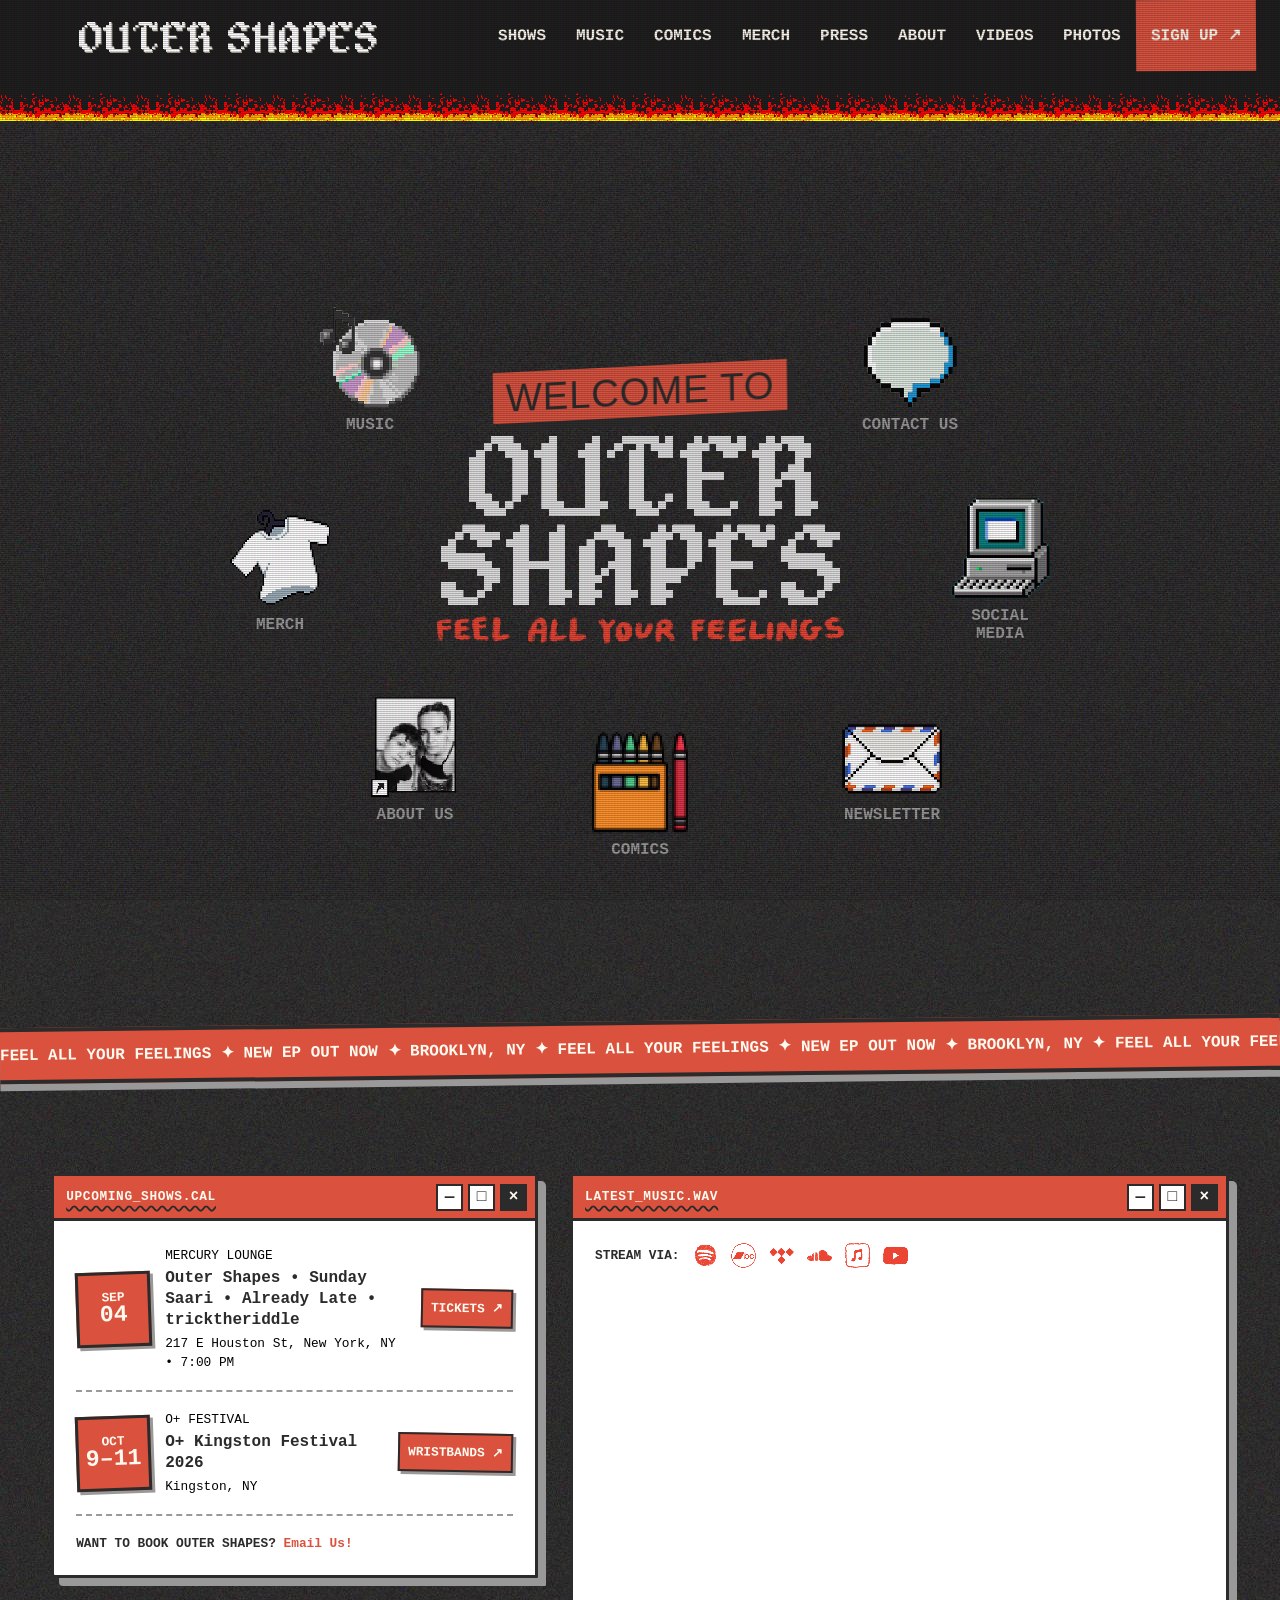
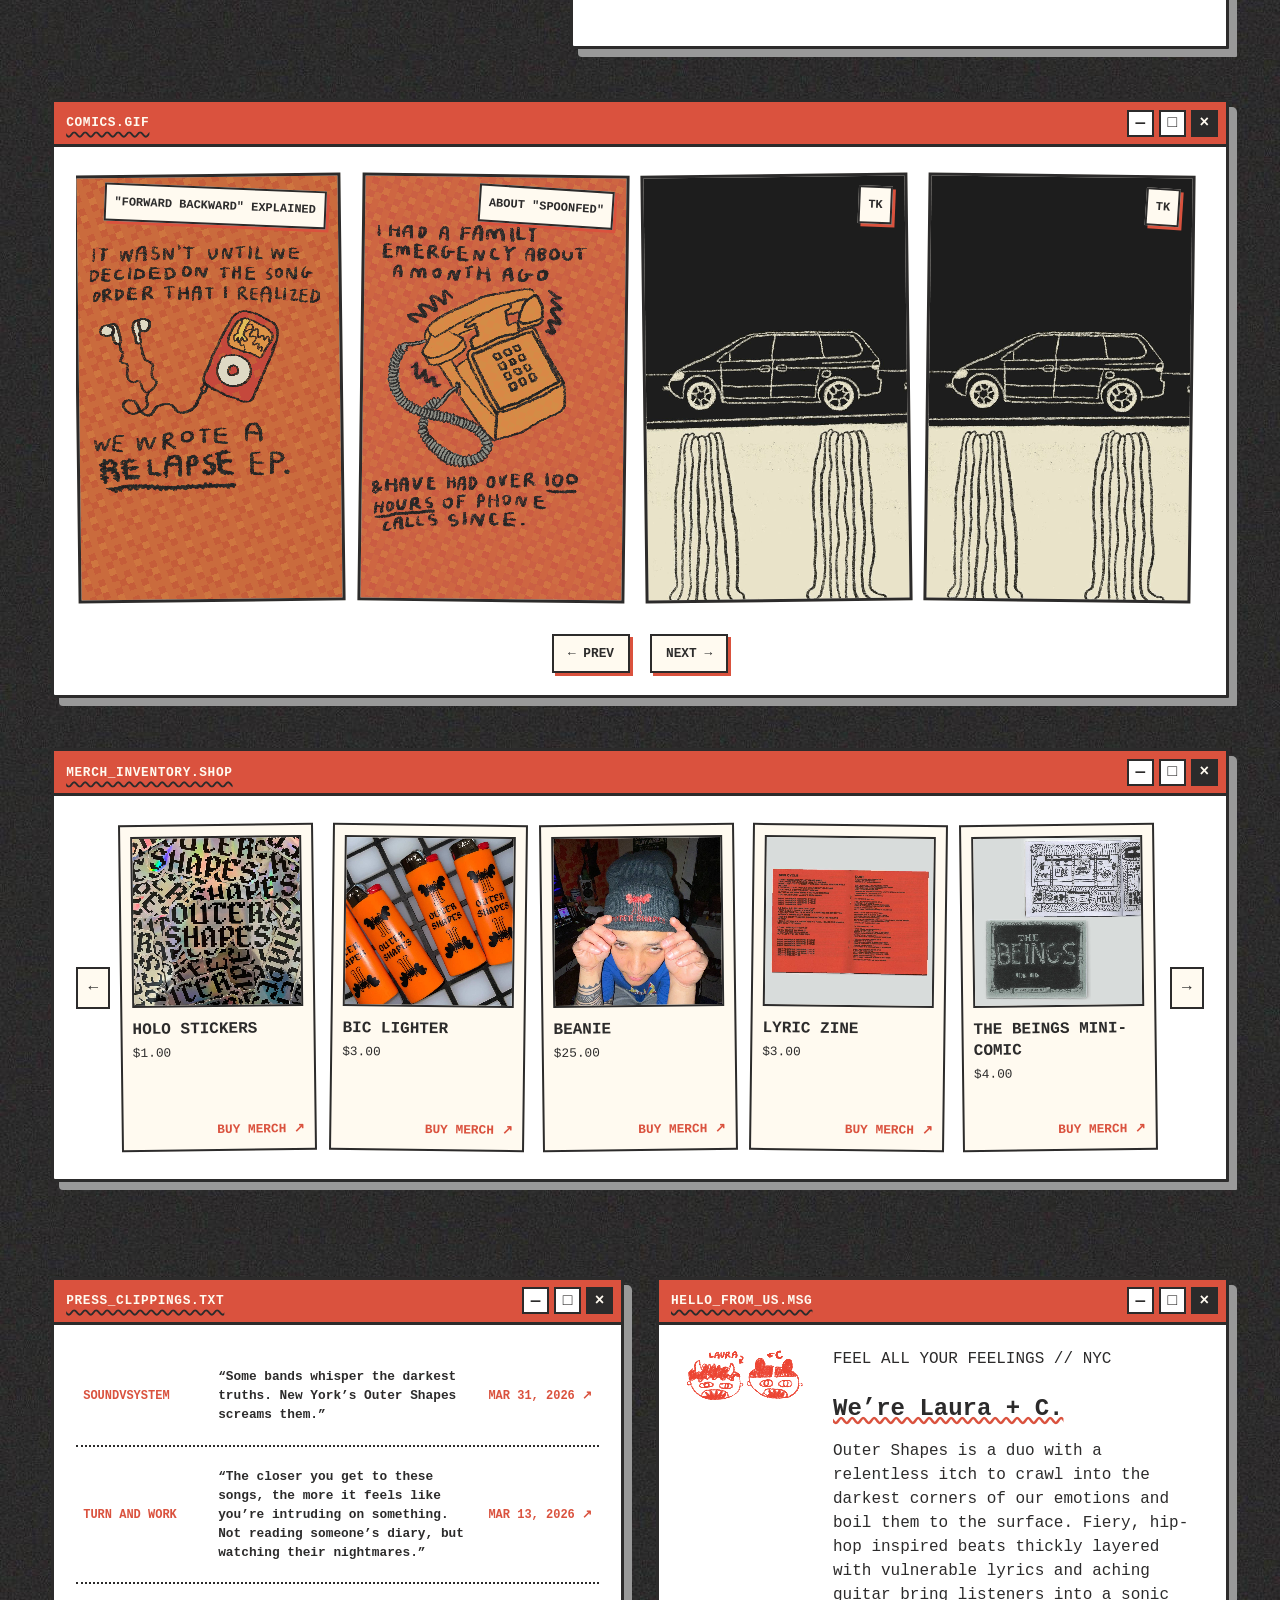
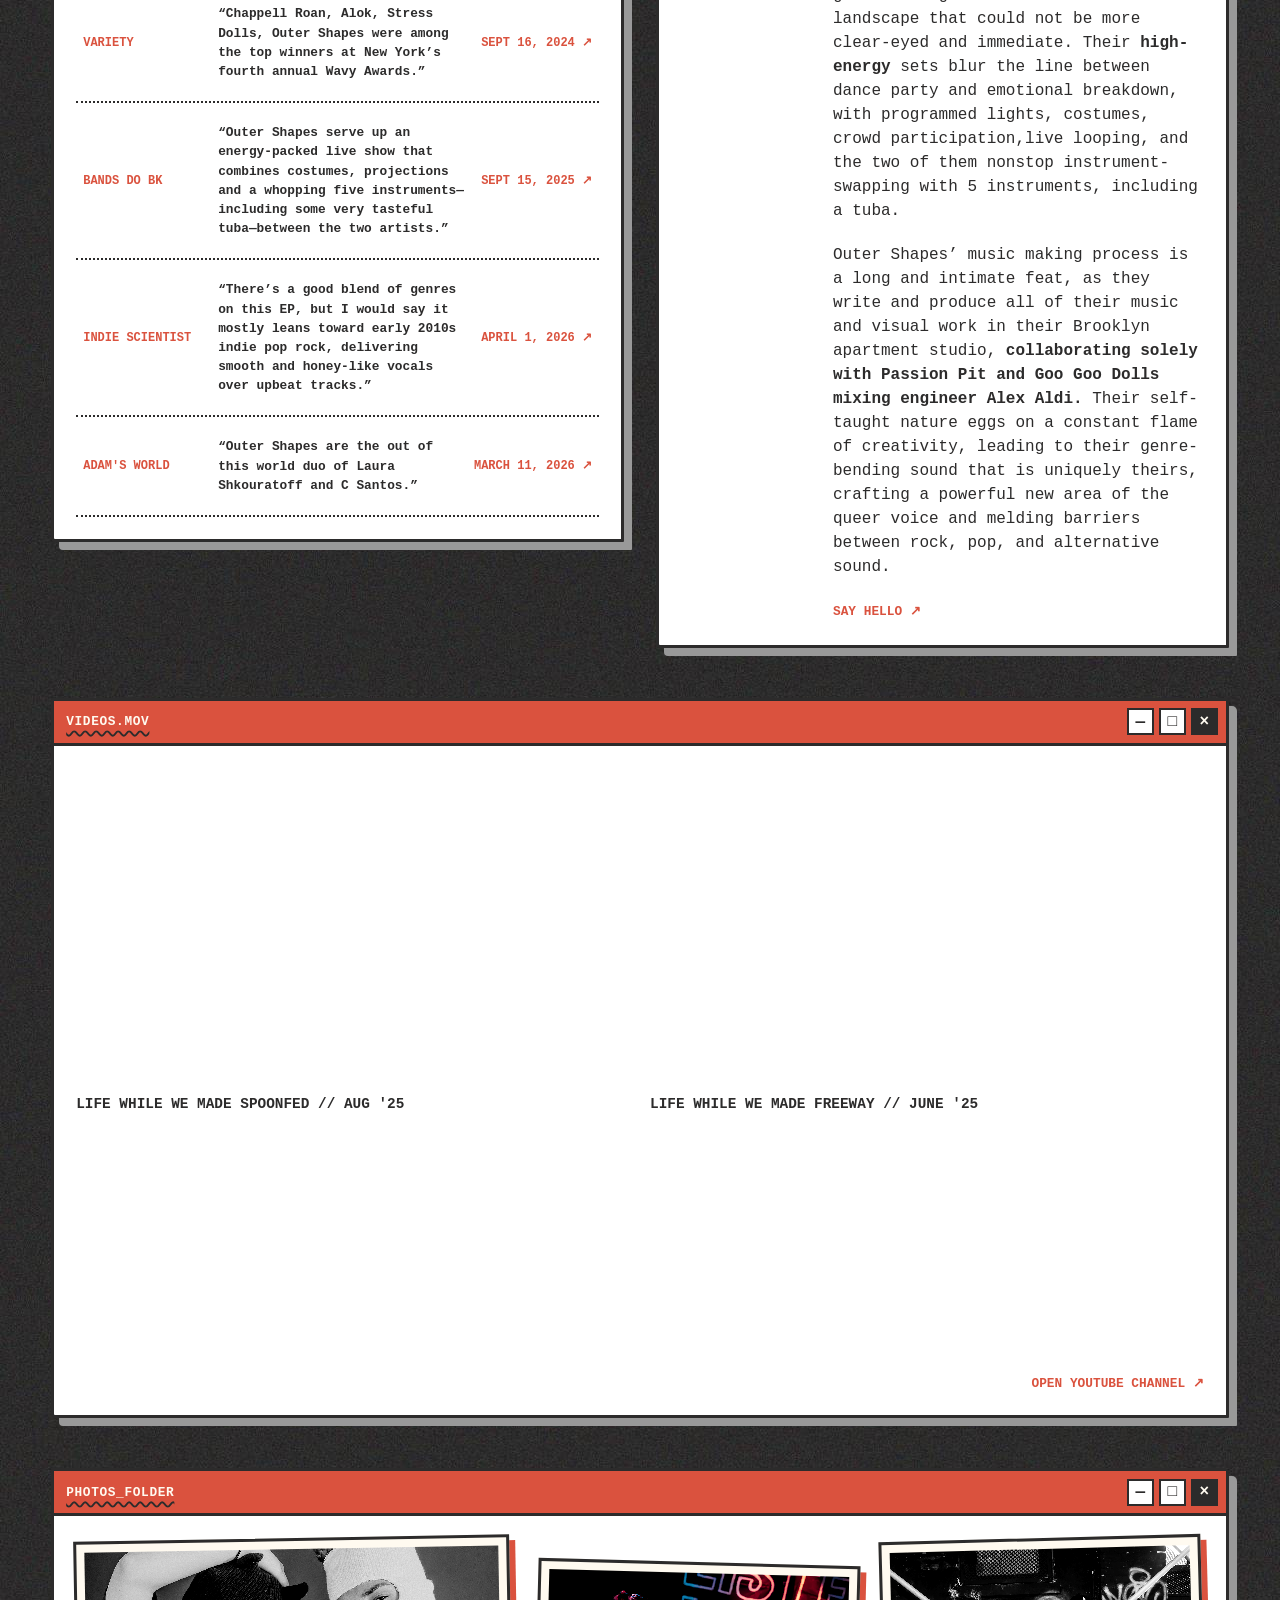
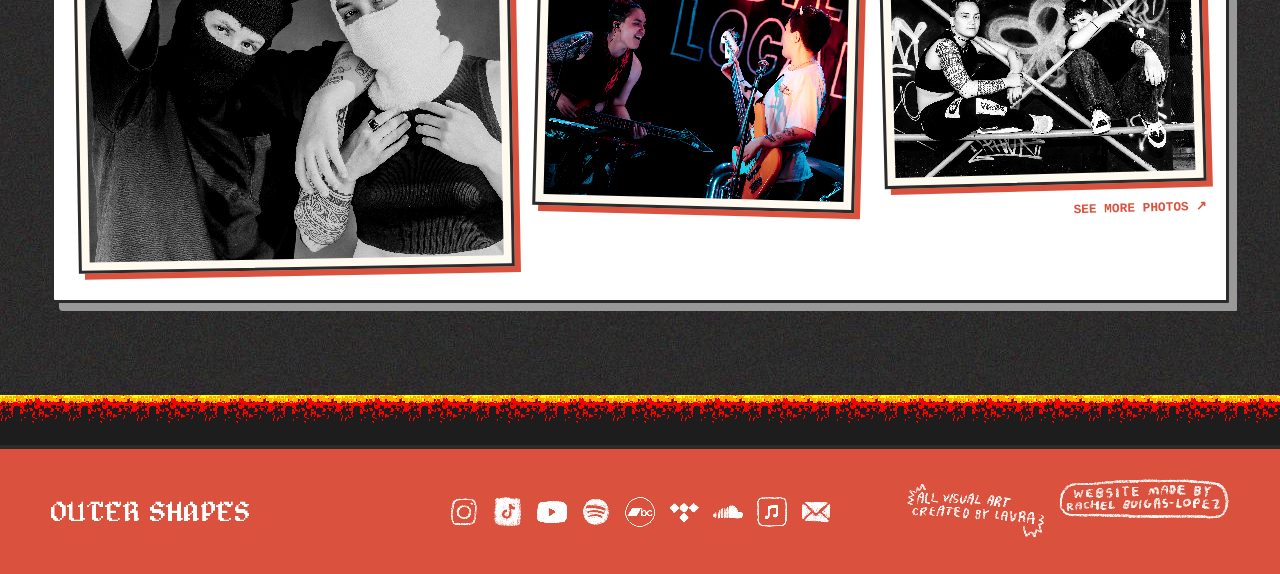
==== commit 8a413204: "Update index.html" ====
--- a/index.html
+++ b/index.html
@@ -1,5 +1,5 @@
 <!DOCTYPE html>
-<html lang="en">
+<html lang="en"> 
 
 <head>
     <meta charSet="utf-8" />
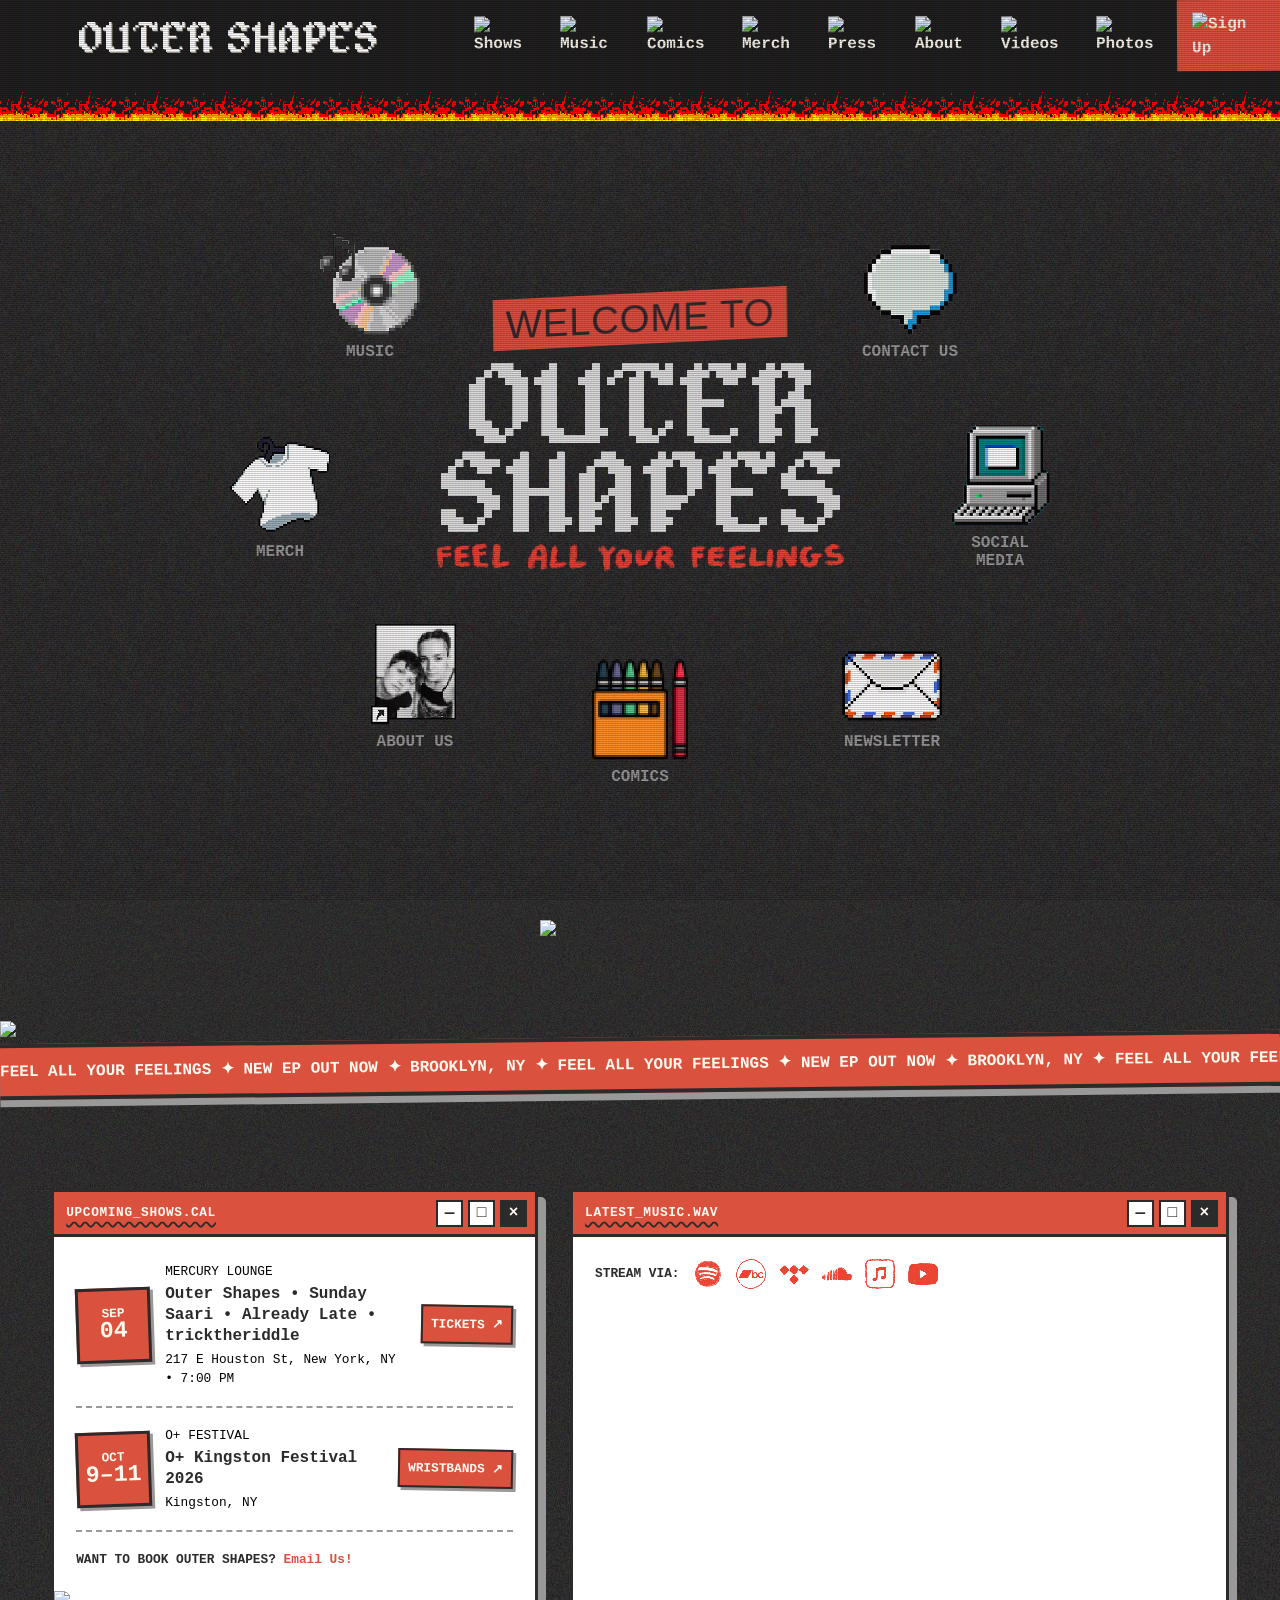
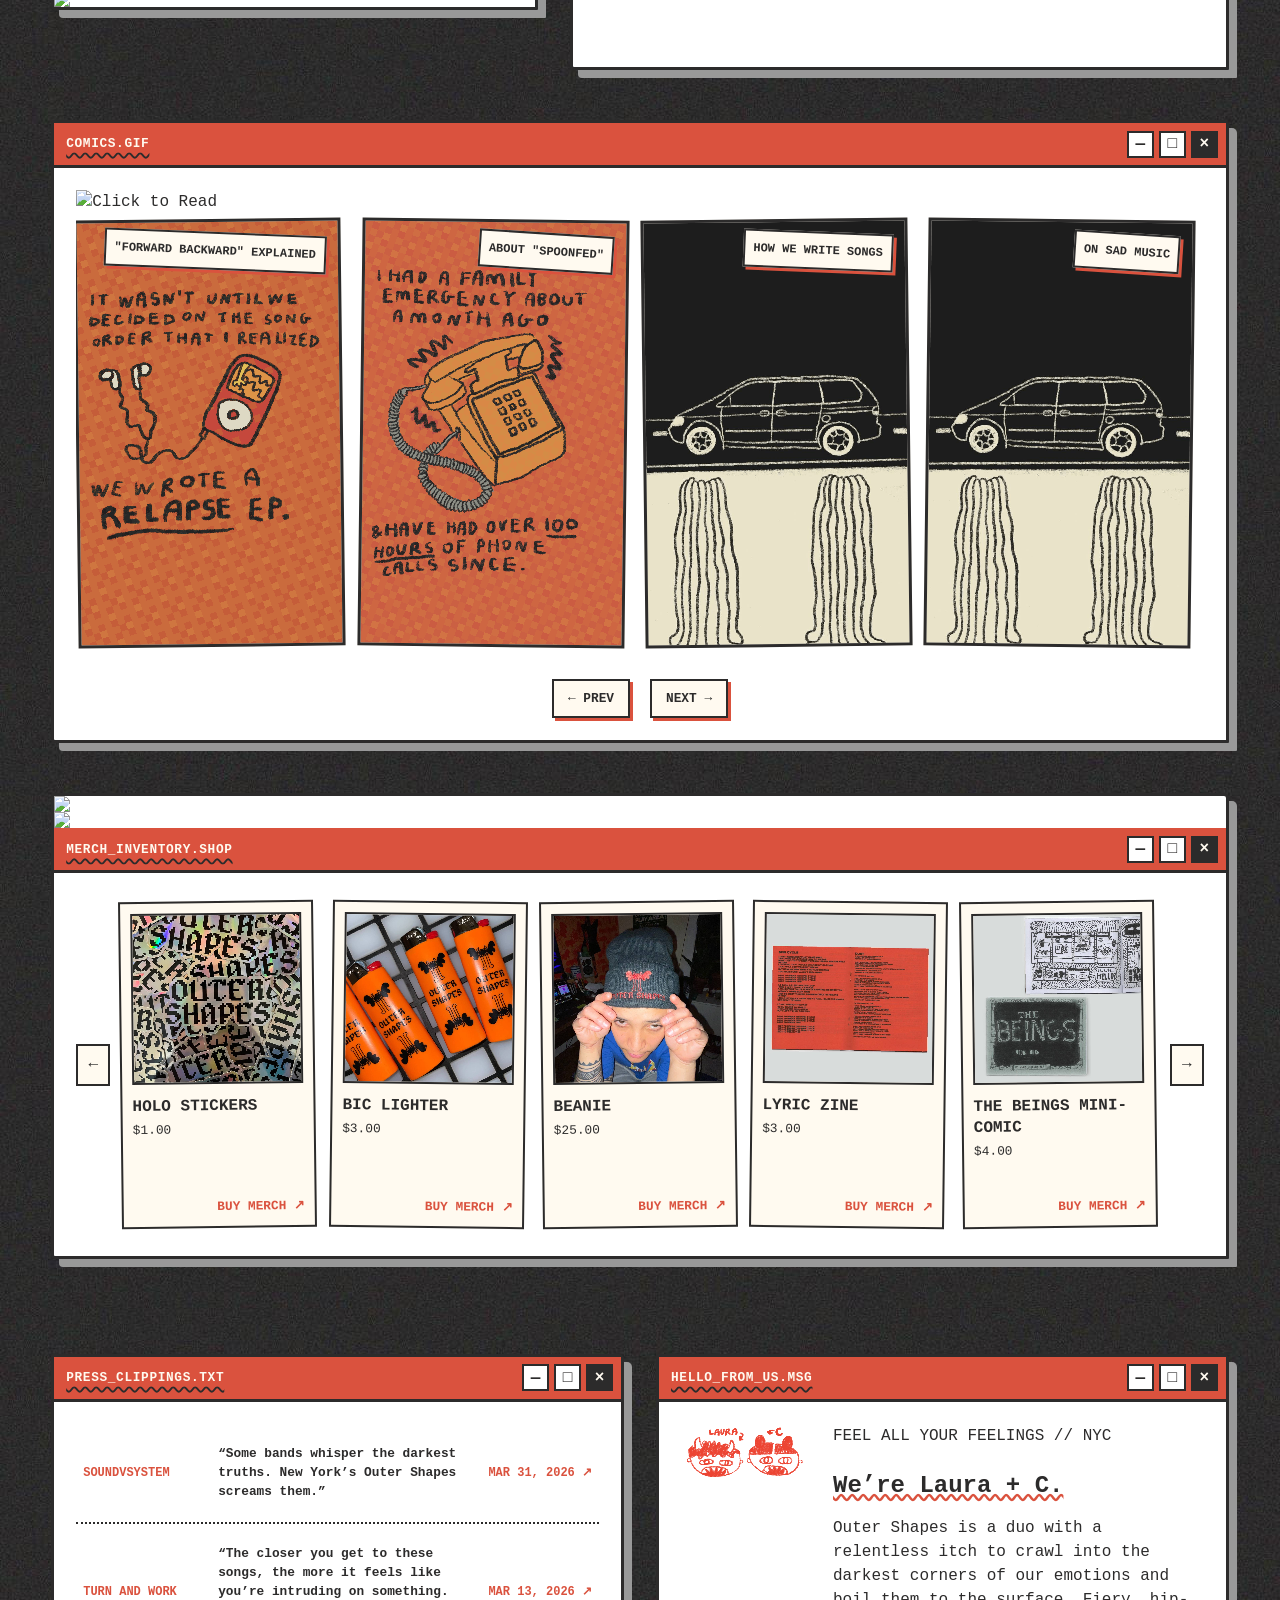
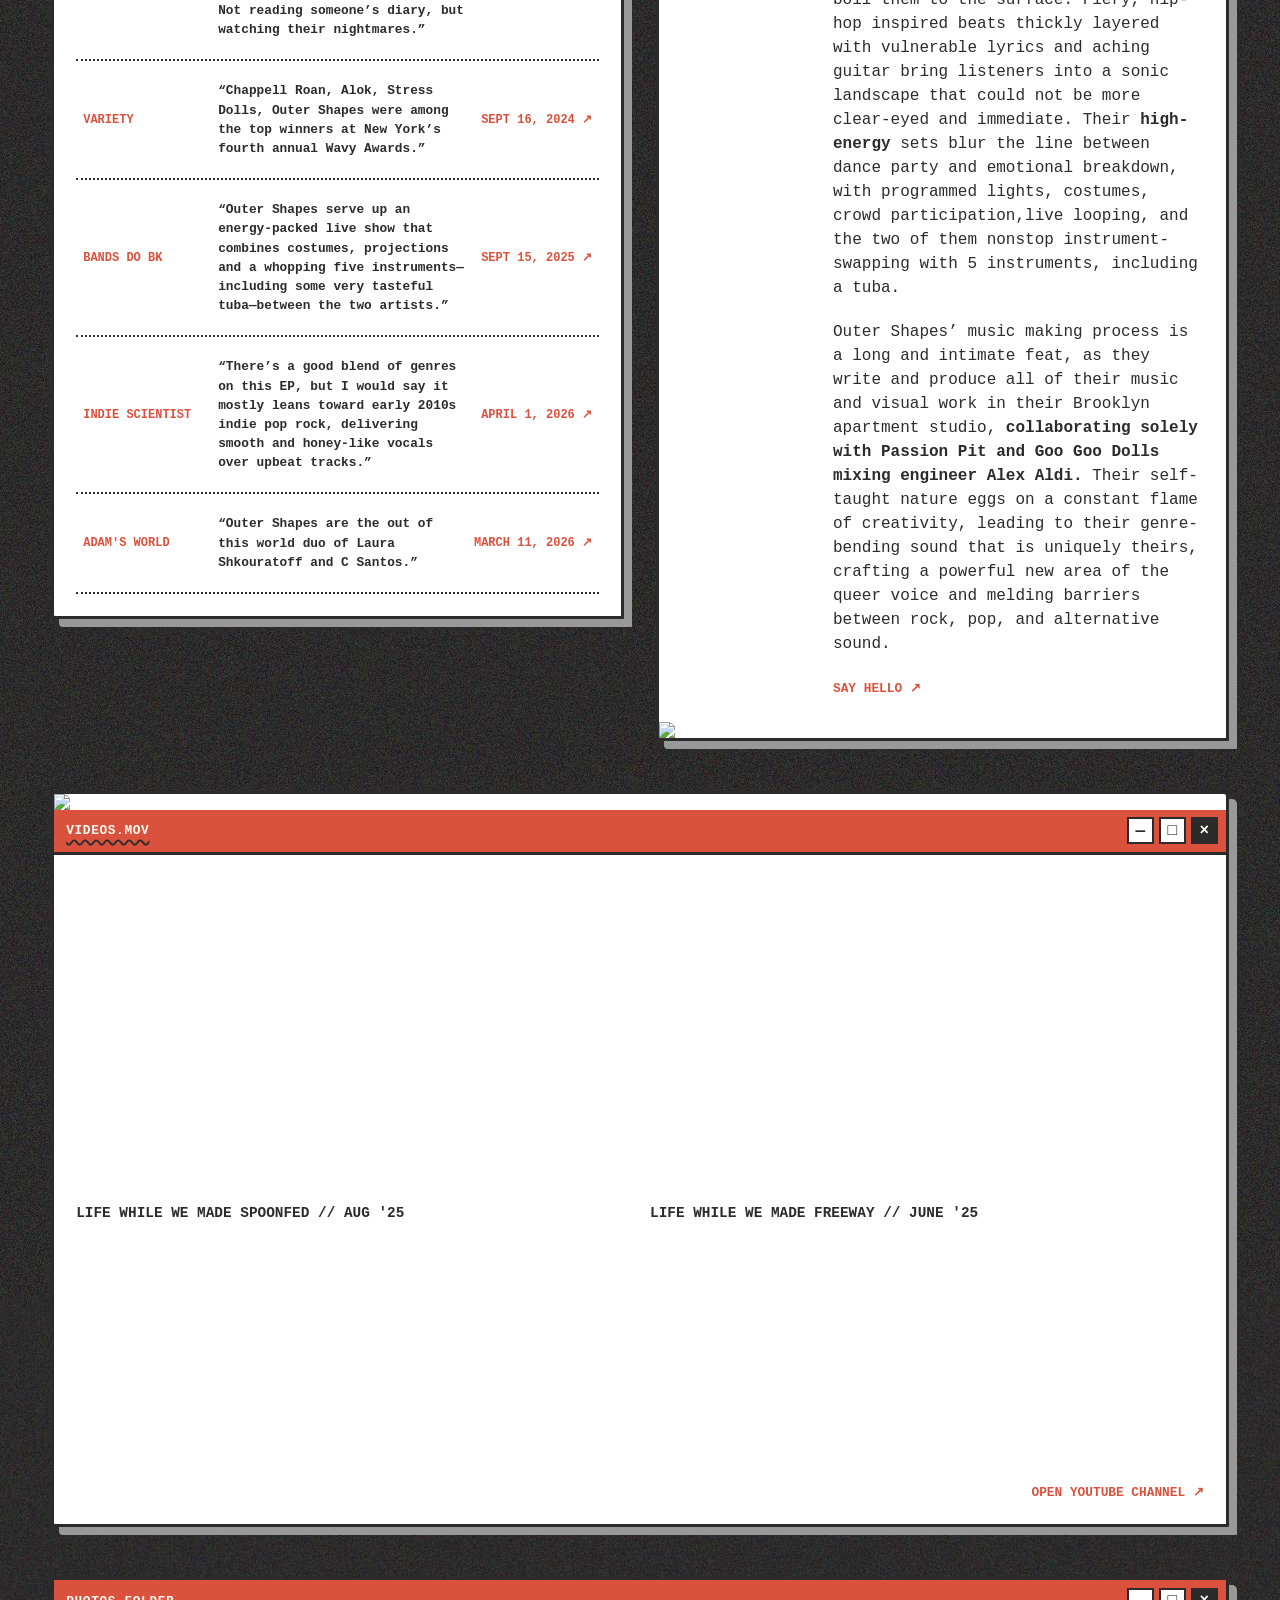
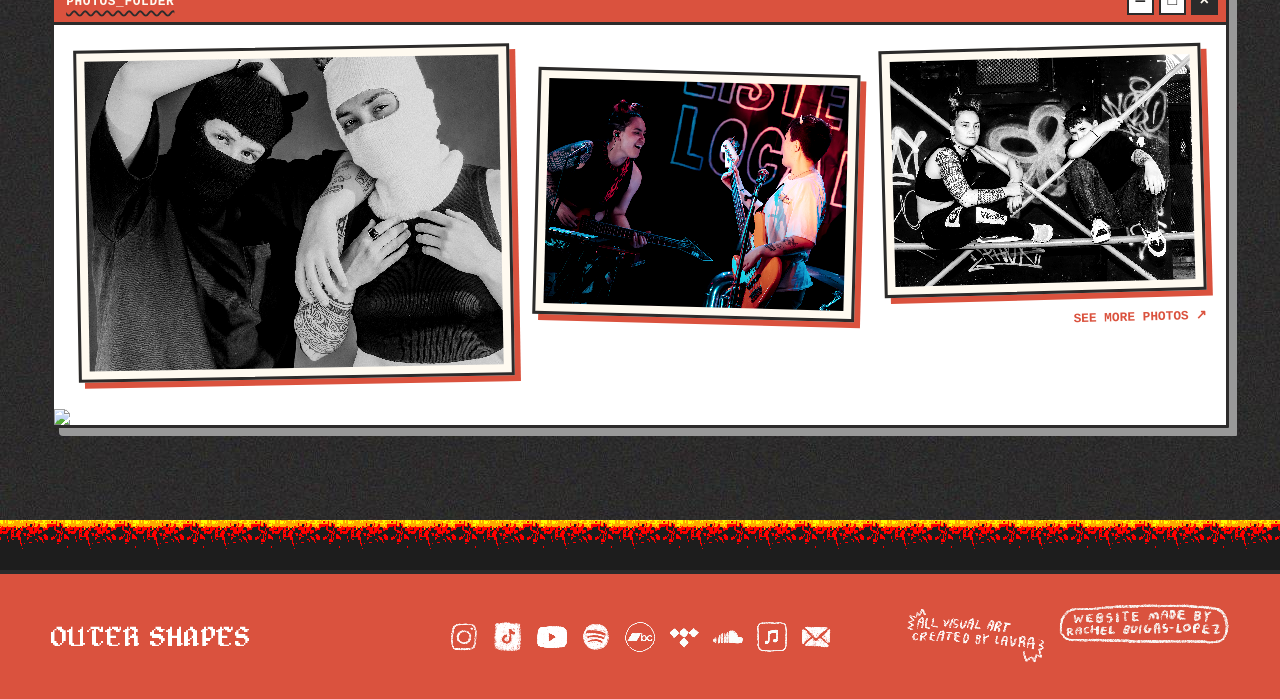
==== commit db594d5f: "Update index.html" ====
--- a/index.html
+++ b/index.html
@@ -1,5 +1,5 @@
 <!DOCTYPE html>
-<html lang="en"> 
+<html lang="en">
 
 <head>
     <meta charSet="utf-8" />
@@ -26,16 +26,17 @@
     <header class="site-header"><a class="brand" href="index.html"><img src="./brand/outer-shapes-logo.png" alt="Outer Shapes" /></a><button class="menu-button" type="button" aria-expanded="false" aria-controls="main-nav">
             MENU +
         </button>
-        <nav id="main-nav" class="">
-            <a href="index.html#shows">SHOWS</a>
-            <a href="index.html#music">MUSIC</a>
-            <a href="index.html#comics">COMICS</a>
-            <a href="index.html#merch">MERCH</a>
-            <a href="index.html#press">PRESS</a>
-            <a href="index.html#about">ABOUT</a>
-            <a href="index.html#vlogs">VIDEOS</a>
-            <a href="index.html#photos">PHOTOS</a>
-            <a class="nav-signup" href="https://docs.google.com/forms/d/e/1FAIpQLSfVLvsaJmT2BF8VPXH4Ynfw4KUy13fuYPJTfwXjbSOUgd7GXw/viewform?usp=send_form" target="_blank" rel="noreferrer">SIGN UP ↗</a></nav>
+        <nav id="main-nav">
+            <a href="index.html#shows"><img class="menu-name" src="./brand/menu-shows.png" alt="Shows" />
+            </a>
+            <a href="index.html#music"><img class="menu-name" src="./brand/menu-music.png" alt="Music" /></a>
+            <a href="index.html#comics"><img class="menu-name" src="./brand/menu-comics.png" alt="Comics" /></a>
+            <a href="index.html#merch"><img class="menu-name" src="./brand/menu-merch.png" alt="Merch" /></a>
+            <a href="index.html#press"><img class="menu-name" src="./brand/menu-press.png" alt="Press" /></a>
+            <a href="index.html#about"><img class="menu-name" src="./brand/menu-about.png" alt="About" /></a>
+            <a href="index.html#vlogs"><img class="menu-name" src="./brand/menu-videos.png" alt="Videos" /></a>
+            <a href="index.html#photos"><img class="menu-name" src="./brand/menu-photos.png" alt="Photos" /></a>
+            <a class="nav-signup" href="https://docs.google.com/forms/d/e/1FAIpQLSfVLvsaJmT2BF8VPXH4Ynfw4KUy13fuYPJTfwXjbSOUgd7GXw/viewform?usp=send_form" target="_blank" rel="noreferrer"><img class="menu-sign-up" src="./brand/sign-up.png" alt="Sign Up" /></a></nav>
     </header>
     <div class="fire-divider" aria-hidden="true"></div>
     <div class="header">
@@ -75,6 +76,7 @@
                     <img src="./brand/feel-all-your-feelings.png" alt="Feel All Your Feelings" />
                 </div>
             </section>
+            <a href="#music" class="scroll-cue"><img src="./brand/scroll-to-explore.png" width="200" alt="Scroll to Explore" /></a>
         </main>
     </div>
     <!--<section id="home" class="hero">
@@ -94,15 +96,18 @@
             </div>
             <a href="#music" class="scroll-cue">SCROLL TO EXPLORE ↓</a>
         </section>-->
-<a href="https://linktr.ee/outershapes" target="_blank">
-<div class="running-line-wrapper">
-  <div class="running-line">
-    <span>FEEL ALL YOUR FEELINGS ✦ NEW EP OUT NOW ✦ BROOKLYN, NY ✦ FEEL ALL YOUR FEELINGS ✦ NEW EP OUT NOW ✦ BROOKLYN, NY ✦</span>
-    <span>FEEL ALL YOUR FEELINGS ✦ NEW EP OUT NOW ✦ BROOKLYN, NY ✦ FEEL ALL YOUR FEELINGS ✦ NEW EP OUT NOW ✦ BROOKLYN, NY ✦</span>
-    <span>FEEL ALL YOUR FEELINGS ✦ NEW EP OUT NOW ✦ BROOKLYN, NY ✦ FEEL ALL YOUR FEELINGS ✦ NEW EP OUT NOW ✦ BROOKLYN, NY ✦</span>
-  </div>
-</div>
-</a>
+    <div clas="illustration-wrapper">
+        <img class="illustration" id="devil-fly" src="./brand/devil-fly.png">
+    </div>
+    <a href="https://linktr.ee/outershapes" target="_blank">
+        <div class="running-line-wrapper">
+            <div class="running-line">
+                <span>FEEL ALL YOUR FEELINGS ✦ NEW EP OUT NOW ✦ BROOKLYN, NY ✦ FEEL ALL YOUR FEELINGS ✦ NEW EP OUT NOW ✦ BROOKLYN, NY ✦</span>
+                <span>FEEL ALL YOUR FEELINGS ✦ NEW EP OUT NOW ✦ BROOKLYN, NY ✦ FEEL ALL YOUR FEELINGS ✦ NEW EP OUT NOW ✦ BROOKLYN, NY ✦</span>
+                <span>FEEL ALL YOUR FEELINGS ✦ NEW EP OUT NOW ✦ BROOKLYN, NY ✦ FEEL ALL YOUR FEELINGS ✦ NEW EP OUT NOW ✦ BROOKLYN, NY ✦</span>
+            </div>
+        </div>
+    </a>
     <div class="desktop">
         <div class="home-grid">
             <section id="shows" class="pixel-window shows-window">
@@ -131,6 +136,9 @@
                     </div>
                     <p class="booking-note">WANT TO BOOK OUTER SHAPES? <a href="mailto:outershapesmusic@gmail.com">Email Us!</a></p>
                 </div>
+                <div clas="illustration-wrapper">
+                    <img class="illustration" id="music-notes" src="./brand/music-notes.png">
+                </div>
             </section>
             <section id="music" class="pixel-window music-window">
                 <div class="window-bar">
@@ -139,252 +147,273 @@
                 </div>
                 <div class="window-body">
                     <div class="stream-links"><span>STREAM VIA:</span>
-                        <a href="https://open.spotify.com/artist/3wSdUV8WBlBxS4V2goziqi?si=vMtm8S53Qv2RVo74dpbtGA" target="_blank" rel="noreferrer"><img src="./brand/spotify-red.png" width="25" alt="Spotify" /></a>
-                        <a href="https://outershapes.bandcamp.com" target="_blank" rel="noreferrer"><img src="./brand/bandcamp-red.png" width="25" alt="Bandcamp" /></a>
-                        <a href="https://tidal.com/album/497326442" target="_blank" rel="noreferrer"><img src="./brand/tidal-red.png" width="25" alt="Tidal" /></a>
-                        <a href="https://soundcloud.com/outershapes" target="_blank" rel="noreferrer"><img src="./brand/soundcloud-red.png" width="25" alt="SoundCloud" /></a>
-                        <a href="https://music.apple.com/us/artist/outer-shapes/1584011473" target="_blank" rel="noreferrer"><img src="./brand/applemusic-red.png" width="25" alt="Apple Music" /></a>
-                        <a href="https://www.youtube.com/@outershapes" target="_blank" rel="noreferrer"><img src="./brand/youtube-red.png" width="25" alt="YouTube" /></a>
-                    </div>
-                <div class="release-grid">
-                    <iframe style="border: 0; width: 100%; height: 120px;" src="https://bandcamp.com/EmbeddedPlayer/track=2237766353/size=large/bgcol=ffffff/linkcol=0687f5/tracklist=false/artwork=small/transparent=true/" seamless><a href="https://outershapes.bandcamp.com/track/no-bugs">NO BUGS by OUTER SHAPES</a></iframe>
-                    <iframe style="border: 0; width: 100%; height: 42px;" src="https://bandcamp.com/EmbeddedPlayer/album=2277704246/size=small/bgcol=ffffff/linkcol=0687f5/track=3836500187/transparent=true/" seamless><a href="https://outershapes.bandcamp.com/album/forward-backward">FORWARD BACKWARD by OUTER SHAPES</a></iframe>
-                    <iframe style="border: 0; width: 100%; height: 42px;" src="https://bandcamp.com/EmbeddedPlayer/album=2277704246/size=small/bgcol=ffffff/linkcol=0687f5/track=2134442036/transparent=true/" seamless><a href="https://outershapes.bandcamp.com/album/forward-backward">FORWARD BACKWARD by OUTER SHAPES</a></iframe>
-                    <iframe style="border: 0; width: 100%; height: 42px;" src="https://bandcamp.com/EmbeddedPlayer/track=3900248381/size=small/bgcol=ffffff/linkcol=0687f5/transparent=true/" seamless><a href="https://outershapes.bandcamp.com/track/freeway">FREEWAY by OUTER SHAPES</a></iframe>
-                    <iframe style="border: 0; width: 100%; height: 42px;" src="https://bandcamp.com/EmbeddedPlayer/track=793278159/size=small/bgcol=ffffff/linkcol=0687f5/transparent=true/" seamless><a href="https://outershapes.bandcamp.com/track/im-not-home">I&#39;M NOT HOME by OUTER SHAPES</a></iframe>
-                </div>
+                        <a href="https://open.spotify.com/artist/3wSdUV8WBlBxS4V2goziqi?si=vMtm8S53Qv2RVo74dpbtGA" target="_blank" rel="noreferrer"><img src="./brand/spotify-red.png" width="30" alt="Spotify" /></a>
+                        <a href="https://outershapes.bandcamp.com" target="_blank" rel="noreferrer"><img src="./brand/bandcamp-red.png" width="30" alt="Bandcamp" /></a>
+                        <a href="https://tidal.com/album/497326442" target="_blank" rel="noreferrer"><img src="./brand/tidal-red.png" width="30" alt="Tidal" /></a>
+                        <a href="https://soundcloud.com/outershapes" target="_blank" rel="noreferrer"><img src="./brand/soundcloud-red.png" width="30" alt="SoundCloud" /></a>
+                        <a href="https://music.apple.com/us/artist/outer-shapes/1584011473" target="_blank" rel="noreferrer"><img src="./brand/applemusic-red.png" width="30" alt="Apple Music" /></a>
+                        <a href="https://www.youtube.com/@outershapes" target="_blank" rel="noreferrer"><img src="./brand/youtube-red.png" width="30" alt="YouTube" /></a>
+                    </div>
+                    <div class="release-grid">
+                        <iframe style="border: 0; width: 100%; height: 120px;" src="https://bandcamp.com/EmbeddedPlayer/track=2237766353/size=large/bgcol=ffffff/linkcol=0687f5/tracklist=false/artwork=small/transparent=true/" seamless><a href="https://outershapes.bandcamp.com/track/no-bugs">NO BUGS by OUTER SHAPES</a></iframe>
+                        <iframe style="border: 0; width: 100%; height: 42px;" src="https://bandcamp.com/EmbeddedPlayer/album=2277704246/size=small/bgcol=ffffff/linkcol=0687f5/track=3836500187/transparent=true/" seamless><a href="https://outershapes.bandcamp.com/album/forward-backward">FORWARD BACKWARD by OUTER SHAPES</a></iframe>
+                        <iframe style="border: 0; width: 100%; height: 42px;" src="https://bandcamp.com/EmbeddedPlayer/album=2277704246/size=small/bgcol=ffffff/linkcol=0687f5/track=2134442036/transparent=true/" seamless><a href="https://outershapes.bandcamp.com/album/forward-backward">FORWARD BACKWARD by OUTER SHAPES</a></iframe>
+                        <iframe style="border: 0; width: 100%; height: 42px;" src="https://bandcamp.com/EmbeddedPlayer/track=3900248381/size=small/bgcol=ffffff/linkcol=0687f5/transparent=true/" seamless><a href="https://outershapes.bandcamp.com/track/freeway">FREEWAY by OUTER SHAPES</a></iframe>
+                        <iframe style="border: 0; width: 100%; height: 42px;" src="https://bandcamp.com/EmbeddedPlayer/track=793278159/size=small/bgcol=ffffff/linkcol=0687f5/transparent=true/" seamless><a href="https://outershapes.bandcamp.com/track/im-not-home">I&#39;M NOT HOME by OUTER SHAPES</a></iframe>
+                    </div>
+                </div>
+            </section>
         </div>
+        <section id="comics" class="pixel-window comics-window">
+            <div class="window-bar">
+                <h2>COMICS.GIF</h2>
+                <div class="window-controls" aria-hidden="true">
+                    <span>—</span>
+                    <span>□</span>
+                    <span>×</span>
+                </div>
+            </div>
+            <div class="window-body">
+                <img class="click-to-read" src="./././brand/click-to-read.png" width="180" alt="Click to Read">
+                <div class="comic-strip" id="comic-carousel" aria-label="Comic gallery">
+                    <a class="comic-link" href="comics-fast-forever.html">
+                        <figure class="comic-panel panel-1">
+                            <span class="speech">"FORWARD BACKWARD" EXPLAINED</span>
+                        </figure>
+                    </a>
+                    <a class="comic-link" href="comics-spoonfed.html">
+                        <figure class="comic-panel panel-2">
+                            <span class="speech">ABOUT "SPOONFED"</span>
+                        </figure>
+                    </a>
+                    <a class="comic-link" href="comics-your-place.html">
+                        <figure class="comic-panel panel-3">
+                            <span class="speech">HOW WE WRITE SONGS</span>
+                        </figure>
+                    </a>
+                    <a class="comic-link" href="comics-dust-sad-music.html">
+                        <figure class="comic-panel panel-4">
+                            <span class="speech">ON SAD MUSIC</span>
+                        </figure>
+                    </a>
+                    <a class="comic-link" href="comics-no-bugs.html">
+                        <figure class="comic-panel panel-5">
+                            <span class="speech">THE STORY OF "NO BUGS"</span>
+                        </figure>
+                    </a>
+                    <a class="comic-link" href="comics-dust-psych-ward.html">
+                        <figure class="comic-panel panel-6">
+                            <span class="speech">BEING AT A PSYCH WARD</span>
+                        </figure>
+                    </a>
+                    <a class="comic-link" href="comics-open-call.html">
+                        <figure class="comic-panel panel-7">
+                            <span class="speech">OPEN CALL</span>
+                        </figure>
+                    </a>
+                </div>
+                <div class="comic-nav" aria-label="Comic gallery controls">
+                    <button class="comic-arrow comic-prev" type="button">
+                        ← PREV
+                    </button>
+                    <button class="comic-arrow comic-next" type="button">
+                        NEXT →
+                    </button>
+                </div>
+            </div>
         </section>
-    </div>
-    <section id="comics" class="pixel-window comics-window">
-        <div class="window-bar">
-            <h2>COMICS.GIF</h2>
-            <div class="window-controls" aria-hidden="true">
-                <span>—</span>
-                <span>□</span>
-                <span>×</span>
-            </div>
+        <section id="merch" class="pixel-window merch-window">
+            <div clas="illustration-wrapper">
+                <img class="illustration" id="corner" src="./brand/corner.png">
+            </div>
+            <div clas="illustration-wrapper">
+                <img class="illustration" id="corner-2" src="./brand/corner.png">
+            </div>
+            <div class="window-bar">
+                <h2>MERCH_INVENTORY.SHOP</h2>
+                <div class="window-controls" aria-hidden="true">
+                    <span>—</span><span>□</span><span>×</span>
+                </div>
+            </div>
+            <div class="window-body">
+                <div class="merch-carousel">
+                    <button class="carousel-button carousel-button--previous" type="button" aria-label="Show previous merchandise">
+                        ←
+                    </button>
+                    <div class="merch-grid" aria-label="Merchandise carousel">
+                        <a href="https://outershapes.bandcamp.com/merch/holo-sticker" target="_blank" rel="noreferrer" class="merch-card">
+                            <div class="merch-image">
+                                <img src="./././brand/merch/stickers.jpg" alt="Outer Shapes Holo Stickers">
+                            </div>
+                            <h3>Holo Stickers</h3>
+                            <p>$1.00</p>
+                            <span>BUY MERCH ↗</span>
+                        </a>
+                        <a href="https://outershapes.bandcamp.com/merch/outer-shapes-bic-lighter" target="_blank" rel="noreferrer" class="merch-card">
+                            <div class="merch-image">
+                                <img src="./././brand/merch/lighters.jpg" alt="Outer Shapes Bic Lighter">
+                            </div>
+                            <h3>Bic Lighter</h3>
+                            <p>$3.00</p>
+                            <span>BUY MERCH ↗</span>
+                        </a>
+                        <a href="https://outershapes.bandcamp.com/merch/outer-shapes-beanie" target="_blank" rel="noreferrer" class="merch-card">
+                            <div class="merch-image">
+                                <img src="./././brand/merch/beanie.jpg" alt="Outer Shapes Beanie">
+                            </div>
+                            <h3>Beanie</h3>
+                            <p>$25.00</p>
+                            <span>BUY MERCH ↗</span>
+                        </a>
+                        <a href="https://outershapes.bandcamp.com/merch/outer-shapes-lyric-zine" target="_blank" rel="noreferrer" class="merch-card">
+                            <div class="merch-image">
+                                <img src="./././brand/merch/lyric-zine.jpg" alt="Outer Shapes Lyric Zine">
+                            </div>
+                            <h3>Lyric Zine</h3>
+                            <p>$3.00</p>
+                            <span>BUY MERCH ↗</span>
+                        </a>
+                        <a href="https://outershapes.bandcamp.com/merch/the-beings-minicomic" target="_blank" rel="noreferrer" class="merch-card">
+                            <div class="merch-image">
+                                <img src="./././brand/merch/the-beings-zine.jpg" alt="The Beings MiniComic">
+                            </div>
+                            <h3>The Beings Mini-Comic</h3>
+                            <p>$4.00</p>
+                            <span>BUY MERCH ↗</span>
+                        </a>
+                        <a href="https://outershapes.bandcamp.com/merch/journal-29-zine" target="_blank" rel="noreferrer" class="merch-card">
+                            <div class="merch-image">
+                                <img src="./././brand/merch/journal-zine.jpg" alt="Journal 29 Zine">
+                            </div>
+                            <h3>Journal 29 Zine</h3>
+                            <p>$4.00</p>
+                            <span>BUY MERCH ↗</span>
+                        </a>
+                        <a href="https://outershapes.bandcamp.com/merch/how-to-survive-resist-late-stage-capitalism-zine" target="_blank" rel="noreferrer" class="merch-card">
+                            <div class="merch-image">
+                                <img src="./././brand/merch/zine.jpg" alt="How to Survive & Resist Late Stage Capitalism Zine">
+                            </div>
+                            <h3>How to Survive & Resist Late Stage Capitalism Zine</h3>
+                            <p>$4.00</p>
+                            <span>BUY MERCH ↗</span>
+                        </a>
+                    </div>
+                    <button class="carousel-button carousel-button--next" type="button" aria-label="Show next merchandise">
+                        →
+                    </button>
+                </div>
+            </div>
+        </section>
+        <div class="split-grid">
+            <section id="press" class="pixel-window ">
+                <div class="window-bar">
+                    <h2>PRESS_CLIPPINGS.TXT</h2>
+                    <div class="window-controls" aria-hidden="true"><span>—</span><span>□</span><span>×</span></div>
+                </div>
+                <div class="window-body">
+                    <div class="press-list">
+                        <a href="https://www.soundvsystem.com/music/alternative-alt-pop-indie-outer-shapes-new-york" target="_blank" rel="noreferrer"><span class="press-source">SOUNDVSYSTEM</span><strong>“Some bands whisper the darkest truths. New York’s Outer Shapes screams them.”</strong><span class="press-date">MAR 31, 2026
+                                <!-- --> ↗</span></a>
+                        <a href="https://www.turnandwork.com/music/forward-backward/" target="_blank" rel="noreferrer"><span class="press-source">TURN AND WORK</span><strong>“The closer you get to these songs, the more it feels like you’re intruding on something. Not reading someone’s diary, but watching their nightmares.”</strong><span class="press-date">MAR 13, 2026
+                                <!-- --> ↗</span></a>
+                        <a href="https://variety.com/2024/music/news/chappell-roan-alok-win-wavy-awards-1236144812/" target="_blank" rel="noreferrer"><span class="press-source">VARIETY</span><strong>“Chappell Roan, Alok, Stress Dolls, Outer Shapes were among the top winners at New York’s fourth annual Wavy Awards.”</strong><span class="press-date">SEPT 16, 2024
+                                <!-- --> ↗</span></a>
+                        <a href="https://bandsdobk.substack.com/p/the-rider-outer-shapes-top-10" target="_blank" rel="noreferrer"><span class="press-source">BANDS DO BK</span><strong>“Outer Shapes serve up an energy-packed live show that combines costumes, projections and a whopping five instruments—including some very tasteful tuba—between the two artists.”</strong><span class="press-date">SEPT 15, 2025
+                                <!-- --> ↗</span></a>
+                        <a href="https://indiescientist.substack.com/p/spotlight-best-releases-of-march " target="_blank" rel="noreferrer"><span class="press-source">INDIE SCIENTIST</span><strong>“There’s a good blend of genres on this EP, but I would say it mostly leans toward early 2010s indie pop rock, delivering smooth and honey-like vocals over upbeat tracks.”</strong><span class="press-date">APRIL 1, 2026
+                                <!-- --> ↗</span></a>
+                        <a href="https://adambernard.blogspot.com/2026/03/nyc-scene-report-outer-shapes-two-man.html" target="_blank" rel="noreferrer"><span class="press-source">ADAM'S WORLD</span><strong>“Outer Shapes are the out of this world duo of Laura Shkouratoff and C Santos.”</strong><span class="press-date">MARCH 11, 2026
+                                <!-- --> ↗</span></a>
+                    </div>
+            </section>
+            <section id="about" class="pixel-window hello-window">
+                <div class="window-bar">
+                    <h2>HELLO_FROM_US.MSG</h2>
+                    <div class="window-controls" aria-hidden="true"><span>—</span><span>□</span><span>×</span></div>
+                </div>
+                <div class="window-body">
+                    <div class="hello-layout">
+                        <img id="heads" src="./brand/Heads.png" alt="Drawing of Laura and C" />
+                        <div>
+                            <p class="eyebrow">FEEL ALL YOUR FEELINGS // NYC</p>
+                            <h3>We’re Laura + C.</h3>
+                            <p>Outer Shapes is a duo with a relentless itch to crawl into the darkest corners of our emotions and boil them to the surface. Fiery, hip-hop inspired beats thickly layered with vulnerable lyrics and aching guitar bring listeners into a sonic landscape that could not be more clear-eyed and immediate. Their <b>high-energy</b> sets blur the line between dance party and emotional breakdown, with programmed lights, costumes, crowd participation,live looping, and the two of them nonstop instrument-swapping with 5 instruments, including a tuba.</p>
+                            <p>Outer Shapes’ music making process is a long and intimate feat, as they write and produce all of their music and visual work in their Brooklyn apartment studio, <b>collaborating solely with Passion Pit and Goo Goo Dolls mixing engineer Alex Aldi.</b> Their self-taught nature eggs on a constant flame of creativity, leading to their genre-bending sound that is uniquely theirs, crafting a powerful new area of the queer voice and melding barriers between rock, pop, and alternative sound.</p><a href="mailto:outershapesmusic@gmail.com">SAY HELLO ↗</a>
+                        </div>
+                    </div>
+                </div>
+                <div clas="illustration-wrapper">
+                    <img class="illustration" id="dust-lauru-2" src="./brand/dust-lauru-2.png">
+                </div>
+            </section>
         </div>
-        <div class="window-body">
-            <div class="comic-strip" id="comic-carousel" aria-label="Comic gallery">
-                <a class="comic-link" href="comics-fast-forever.html">
-                    <figure class="comic-panel panel-1">
-                        <span class="speech">"FORWARD BACKWARD" EXPLAINED</span>
+        <section id="vlogs" class="pixel-window vlogs-window">
+            <div clas="illustration-wrapper">
+                <img class="illustration" id="microphone" src="./brand/microphone.png">
+            </div>
+            <div class="window-bar">
+                <h2>VIDEOS.MOV</h2>
+                <div class="window-controls" aria-hidden="true"><span>—</span><span>□</span><span>×</span></div>
+            </div>
+            <div class="window-body">
+                <div class="vlog-grid">
+                    <div class="video-card">
+                        <iframe src="https://www.youtube.com/embed/7fiYYIZZW8I?si=sY1o0ZSECW6xXyNf" title="YouTube video player" frameborder="0" allow="accelerometer; autoplay; clipboard-write; encrypted-media; gyroscope; picture-in-picture; web-share" referrerpolicy="strict-origin-when-cross-origin" allowfullscreen></iframe>
+                        <p>LIFE WHILE WE MADE SPOONFED // AUG '25</p>
+                    </div>
+                    <div class="video-card">
+                        <iframe src="https://www.youtube.com/embed/PzdHq7cFmUk?si=LXWCiw8_r2wUACKF" title="YouTube video player" frameborder="0" allow="accelerometer; autoplay; clipboard-write; encrypted-media; gyroscope; picture-in-picture; web-share" referrerpolicy="strict-origin-when-cross-origin" allowfullscreen></iframe>
+                        <p>LIFE WHILE WE MADE FREEWAY // JUNE '25</p>
+                        <div>
+                        </div>
+                    </div>
+                </div>
+                <div class="vlog-grid-below">
+                    <div class="video-card">
+                        <iframe src="https://www.youtube.com/embed/4qHgr82uCDI?cc_load_policy=3" title="YouTube video player" frameborder="0" allow="accelerometer; autoplay; clipboard-write; encrypted-media; gyroscope; picture-in-picture; web-share" referrerpolicy="strict-origin-when-cross-origin" allowfullscreen></iframe>
+                        <div>
+                        </div>
+                    </div>
+                    <div class="video-card">
+                        <iframe src="https://www.youtube.com/embed/fi5wpwpoMYU?cc_load_policy=3" title="YouTube video player" frameborder="0" allow="accelerometer; autoplay; clipboard-write; encrypted-media; gyroscope; picture-in-picture; web-share" referrerpolicy="strict-origin-when-cross-origin" allowfullscreen></iframe>
+                        <div>
+                        </div>
+                    </div>
+                    <div class="video-card">
+                        <iframe src="https://www.youtube.com/embed/3KvfU6x1p9I?cc_load_policy=3" title="YouTube video player" frameborder="0" allow="accelerometer; autoplay; clipboard-write; encrypted-media; gyroscope; picture-in-picture; web-share" referrerpolicy="strict-origin-when-cross-origin" allowfullscreen></iframe>
+                        <a class="youtube-link" href="https://www.youtube.com/@outershapes" target="_blank" rel="noreferrer">OPEN YOUTUBE CHANNEL ↗</a>
+                        <div>
+                        </div>
+                    </div>
+                </div>
+        </section>
+        <section id="photos" class="pixel-window photos-window">
+            <div class="window-bar">
+                <h2>PHOTOS_FOLDER</h2>
+                <div class="window-controls" aria-hidden="true"><span>—</span><span>□</span><span>×</span></div>
+            </div>
+            <div class="window-body">
+                <div class="photo-grid">
+                    <figure class="photo-1">
+                        <div class="photo-frame"><img src="./brand/photos/Outer Shapes Main by Merissa Blitz.jpg" alt="OUTER SHAPES // ARTIST PHOTO" loading="lazy" /></div>
+                        <!--<figcaption>OUTER SHAPES // ARTIST PHOTO</figcaption>-->
                     </figure>
-                </a>
-                <a class="comic-link" href="comics-spoonfed.html">
-                    <figure class="comic-panel panel-2">
-                        <span class="speech">ABOUT "SPOONFED"</span>
+                    <figure class="photo-2">
+                        <div class="photo-frame"><img src="./brand/photos/Outer Shapes LIVE 8 by @sistahstudios_events.jpg" alt="OUTER SHAPES // PERFORMANCE PHOTO" loading="lazy" /></div>
+                        <!--<figcaption>FORWARD BACKWARD // RELEASE ART</figcaption>-->
                     </figure>
-                </a>
-                <a class="comic-link" href="">
-                    <figure class="comic-panel panel-3">
-                        <span class="speech">TK</span>
+                    <figure class="photo-3">
+                        <div class="photo-frame"><img src="./brand/photos/Outer Shapes 5 by Merissa Blitz.jpg" alt="OUTER SHAPES // ARTIST PHOTO" loading="lazy" /></div>
+                        <a class="youtube-link" href="photos.html">SEE MORE PHOTOS ↗</a>
+                        <!--<figcaption>LAURA + C // PLACEHOLDER</figcaption>-->
                     </figure>
-                </a>
-                <a class="comic-link" href="">
-                    <figure class="comic-panel panel-4">
-                        <span class="speech">TK</span>
-                    </figure>
-                </a>
-                <a class="comic-link" href="">
-                    <figure class="comic-panel panel-5">
-                        <span class="speech">TK</span>
-                    </figure>
-                </a>
-                <a class="comic-link" href="">
-                    <figure class="comic-panel panel-6">
-                        <span class="speech">TK</span>
-                    </figure>
-                </a>
-            </div>
-            <div class="comic-nav" aria-label="Comic gallery controls">
-                <button class="comic-arrow comic-prev" type="button">
-                    ← PREV
-                </button>
-                <button class="comic-arrow comic-next" type="button">
-                    NEXT →
-                </button>
-            </div>
-        </div>
-    </section>
-    <section id="merch" class="pixel-window merch-window">
-        <div class="window-bar">
-            <h2>MERCH_INVENTORY.SHOP</h2>
-            <div class="window-controls" aria-hidden="true">
-                <span>—</span><span>□</span><span>×</span>
-            </div>
-        </div>
-        <div class="window-body">
-            <div class="merch-carousel">
-                <button class="carousel-button carousel-button--previous" type="button" aria-label="Show previous merchandise">
-                    ←
-                </button>
-                <div class="merch-grid" aria-label="Merchandise carousel">
-                    <a href="https://outershapes.bandcamp.com/merch/holo-sticker" target="_blank" rel="noreferrer" class="merch-card">
-                        <div class="merch-image">
-                            <img src="./././brand/merch/stickers.jpg" alt="Outer Shapes Holo Stickers">
-                        </div>
-                        <h3>Holo Stickers</h3>
-                        <p>$1.00</p>
-                        <span>BUY MERCH ↗</span>
-                    </a>
-                    <a href="https://outershapes.bandcamp.com/merch/outer-shapes-bic-lighter" target="_blank" rel="noreferrer" class="merch-card">
-                        <div class="merch-image">
-                            <img src="./././brand/merch/lighters.jpg" alt="Outer Shapes Bic Lighter">
-                        </div>
-                        <h3>Bic Lighter</h3>
-                        <p>$3.00</p>
-                        <span>BUY MERCH ↗</span>
-                    </a>
-                    <a href="https://outershapes.bandcamp.com/merch/outer-shapes-beanie" target="_blank" rel="noreferrer" class="merch-card">
-                        <div class="merch-image">
-                            <img src="./././brand/merch/beanie.jpg" alt="Outer Shapes Beanie">
-                        </div>
-                        <h3>Beanie</h3>
-                        <p>$25.00</p>
-                        <span>BUY MERCH ↗</span>
-                    </a>
-                    <a href="https://outershapes.bandcamp.com/merch/outer-shapes-lyric-zine" target="_blank" rel="noreferrer" class="merch-card">
-                        <div class="merch-image">
-                            <img src="./././brand/merch/lyric-zine.jpg" alt="Outer Shapes Lyric Zine">
-                        </div>
-                        <h3>Lyric Zine</h3>
-                        <p>$3.00</p>
-                        <span>BUY MERCH ↗</span>
-                    </a>
-                    <a href="https://outershapes.bandcamp.com/merch/the-beings-minicomic" target="_blank" rel="noreferrer" class="merch-card">
-                        <div class="merch-image">
-                            <img src="./././brand/merch/the-beings-zine.jpg" alt="The Beings MiniComic">
-                        </div>
-                        <h3>The Beings Mini-Comic</h3>
-                        <p>$4.00</p>
-                        <span>BUY MERCH ↗</span>
-                    </a>
-                    <a href="https://outershapes.bandcamp.com/merch/journal-29-zine" target="_blank" rel="noreferrer" class="merch-card">
-                        <div class="merch-image">
-                            <img src="./././brand/merch/journal-zine.jpg" alt="Journal 29 Zine">
-                        </div>
-                        <h3>Journal 29 Zine</h3>
-                        <p>$4.00</p>
-                        <span>BUY MERCH ↗</span>
-                    </a>
-                    <a href="https://outershapes.bandcamp.com/merch/how-to-survive-resist-late-stage-capitalism-zine" target="_blank" rel="noreferrer" class="merch-card">
-                        <div class="merch-image">
-                            <img src="./././brand/merch/zine.jpg" alt="How to Survive & Resist Late Stage Capitalism Zine">
-                        </div>
-                        <h3>How to Survive & Resist Late Stage Capitalism Zine</h3>
-                        <p>$4.00</p>
-                        <span>BUY MERCH ↗</span>
-                    </a>
-                </div>
-                <button class="carousel-button carousel-button--next" type="button" aria-label="Show next merchandise">
-                    →
-                </button>
-            </div>
-        </div>
-    </section>
-    <div class="split-grid">
-        <section id="press" class="pixel-window ">
-            <div class="window-bar">
-                <h2>PRESS_CLIPPINGS.TXT</h2>
-                <div class="window-controls" aria-hidden="true"><span>—</span><span>□</span><span>×</span></div>
-            </div>
-            <div class="window-body">
-                <div class="press-list">
-                    <a href="https://www.soundvsystem.com/music/alternative-alt-pop-indie-outer-shapes-new-york" target="_blank" rel="noreferrer"><span class="press-source">SOUNDVSYSTEM</span><strong>“Some bands whisper the darkest truths. New York’s Outer Shapes screams them.”</strong><span class="press-date">MAR 31, 2026
-                            <!-- --> ↗</span></a>
-                    <a href="https://www.turnandwork.com/music/forward-backward/" target="_blank" rel="noreferrer"><span class="press-source">TURN AND WORK</span><strong>“The closer you get to these songs, the more it feels like you’re intruding on something. Not reading someone’s diary, but watching their nightmares.”</strong><span class="press-date">MAR 13, 2026
-                            <!-- --> ↗</span></a>
-                    <a href="https://variety.com/2024/music/news/chappell-roan-alok-win-wavy-awards-1236144812/" target="_blank" rel="noreferrer"><span class="press-source">VARIETY</span><strong>“Chappell Roan, Alok, Stress Dolls, Outer Shapes were among the top winners at New York’s fourth annual Wavy Awards.”</strong><span class="press-date">SEPT 16, 2024
-                            <!-- --> ↗</span></a>
-                    <a href="https://bandsdobk.substack.com/p/the-rider-outer-shapes-top-10" target="_blank" rel="noreferrer"><span class="press-source">BANDS DO BK</span><strong>“Outer Shapes serve up an energy-packed live show that combines costumes, projections and a whopping five instruments—including some very tasteful tuba—between the two artists.”</strong><span class="press-date">SEPT 15, 2025
-                            <!-- --> ↗</span></a>
-                    <a href="https://indiescientist.substack.com/p/spotlight-best-releases-of-march " target="_blank" rel="noreferrer"><span class="press-source">INDIE SCIENTIST</span><strong>“There’s a good blend of genres on this EP, but I would say it mostly leans toward early 2010s indie pop rock, delivering smooth and honey-like vocals over upbeat tracks.”</strong><span class="press-date">APRIL 1, 2026
-                            <!-- --> ↗</span></a>
-                    <a href="https://adambernard.blogspot.com/2026/03/nyc-scene-report-outer-shapes-two-man.html" target="_blank" rel="noreferrer"><span class="press-source">ADAM'S WORLD</span><strong>“Outer Shapes are the out of this world duo of Laura Shkouratoff and C Santos.”</strong><span class="press-date">MARCH 11, 2026
-                            <!-- --> ↗</span></a>
-                </div>
+                </div>
+            </div>
+            <div clas="illustration-wrapper">
+                <img class="illustration" id="dust-lauru" src="./brand/dust-lauru.png">
+            </div>
         </section>
-        <section id="about" class="pixel-window hello-window">
-            <div class="window-bar">
-                <h2>HELLO_FROM_US.MSG</h2>
-                <div class="window-controls" aria-hidden="true"><span>—</span><span>□</span><span>×</span></div>
-            </div>
-            <div class="window-body">
-                <div class="hello-layout">
-                    <img id="heads" src="./brand/Heads.png" alt="Drawing of Laura and C" />
-                    <div>
-                        <p class="eyebrow">FEEL ALL YOUR FEELINGS // NYC</p>
-                        <h3>We’re Laura + C.</h3>
-                        <p>Outer Shapes is a duo with a relentless itch to crawl into the darkest corners of our emotions and boil them to the surface. Fiery, hip-hop inspired beats thickly layered with vulnerable lyrics and aching guitar bring listeners into a sonic landscape that could not be more clear-eyed and immediate. Their <b>high-energy</b> sets blur the line between dance party and emotional breakdown, with programmed lights, costumes, crowd participation,live looping, and the two of them nonstop instrument-swapping with 5 instruments, including a tuba.</p>
-                        <p>Outer Shapes’ music making process is a long and intimate feat, as they write and produce all of their music and visual work in their Brooklyn apartment studio, <b>collaborating solely with Passion Pit and Goo Goo Dolls mixing engineer Alex Aldi.</b> Their self-taught nature eggs on a constant flame of creativity, leading to their genre-bending sound that is uniquely theirs, crafting a powerful new area of the queer voice and melding barriers between rock, pop, and alternative sound.</p><a href="mailto:outershapesmusic@gmail.com">SAY HELLO ↗</a>
-                    </div>
-                </div>
-            </div>
-        </section>
-    </div>
-    <section id="vlogs" class="pixel-window vlogs-window">
-        <div class="window-bar">
-            <h2>VIDEOS.MOV</h2>
-            <div class="window-controls" aria-hidden="true"><span>—</span><span>□</span><span>×</span></div>
-        </div>
-        <div class="window-body">
-            <div class="vlog-grid">
-                <div class="video-card">
-                    <iframe src="https://www.youtube.com/embed/7fiYYIZZW8I?si=sY1o0ZSECW6xXyNf" title="YouTube video player" frameborder="0" allow="accelerometer; autoplay; clipboard-write; encrypted-media; gyroscope; picture-in-picture; web-share" referrerpolicy="strict-origin-when-cross-origin" allowfullscreen></iframe>
-                    <p>LIFE WHILE WE MADE SPOONFED // AUG '25</p>
-                </div>
-                <div class="video-card">
-                    <iframe src="https://www.youtube.com/embed/PzdHq7cFmUk?si=LXWCiw8_r2wUACKF" title="YouTube video player" frameborder="0" allow="accelerometer; autoplay; clipboard-write; encrypted-media; gyroscope; picture-in-picture; web-share" referrerpolicy="strict-origin-when-cross-origin" allowfullscreen></iframe>
-                    <p>LIFE WHILE WE MADE FREEWAY // JUNE '25</p>
-                    <div>
-                    </div>
-                </div>
-            </div>
-            <div class="vlog-grid-below">
-                <div class="video-card">
-                    <iframe src="https://www.youtube.com/embed/4qHgr82uCDI?cc_load_policy=3" title="YouTube video player" frameborder="0" allow="accelerometer; autoplay; clipboard-write; encrypted-media; gyroscope; picture-in-picture; web-share" referrerpolicy="strict-origin-when-cross-origin" allowfullscreen></iframe>
-                    <div>
-                    </div>
-                </div>
-                <div class="video-card">
-                    <iframe src="https://www.youtube.com/embed/fi5wpwpoMYU?cc_load_policy=3" title="YouTube video player" frameborder="0" allow="accelerometer; autoplay; clipboard-write; encrypted-media; gyroscope; picture-in-picture; web-share" referrerpolicy="strict-origin-when-cross-origin" allowfullscreen></iframe>
-                    <div>
-                    </div>
-                </div>
-                <div class="video-card">
-                    <iframe src="https://www.youtube.com/embed/3KvfU6x1p9I?cc_load_policy=3" title="YouTube video player" frameborder="0" allow="accelerometer; autoplay; clipboard-write; encrypted-media; gyroscope; picture-in-picture; web-share" referrerpolicy="strict-origin-when-cross-origin" allowfullscreen></iframe>
-                    <a class="youtube-link" href="https://www.youtube.com/@outershapes" target="_blank" rel="noreferrer">OPEN YOUTUBE CHANNEL ↗</a>
-                    <div>
-                    </div>
-                </div>
-            </div>
-    </section>
-    <section id="photos" class="pixel-window photos-window">
-        <div class="window-bar">
-            <h2>PHOTOS_FOLDER</h2>
-            <div class="window-controls" aria-hidden="true"><span>—</span><span>□</span><span>×</span></div>
-        </div>
-        <div class="window-body">
-            <div class="photo-grid">
-                <figure class="photo-1">
-                    <div class="photo-frame"><img src="./brand/photos/Outer Shapes Main by Merissa Blitz.jpg" alt="OUTER SHAPES // ARTIST PHOTO" loading="lazy" /></div>
-                    <!--<figcaption>OUTER SHAPES // ARTIST PHOTO</figcaption>-->
-                </figure>
-                <figure class="photo-2">
-                    <div class="photo-frame"><img src="./brand/photos/Outer Shapes LIVE 8 by @sistahstudios_events.jpg" alt="OUTER SHAPES // PERFORMANCE PHOTO" loading="lazy" /></div>
-                    <!--<figcaption>FORWARD BACKWARD // RELEASE ART</figcaption>-->
-                </figure>
-                <figure class="photo-3">
-                    <div class="photo-frame"><img src="./brand/photos/Outer Shapes 5 by Merissa Blitz.jpg" alt="OUTER SHAPES // ARTIST PHOTO" loading="lazy" /></div>
-                    <a class="youtube-link" href="photos.html">SEE MORE PHOTOS ↗</a>
-                    <!--<figcaption>LAURA + C // PLACEHOLDER</figcaption>-->
-                </figure>
-            </div>
-        </div>
-    </section>
-    <!--<div class="split-grid">
+        <!--<div class="split-grid">
             <section id="blog" class="pixel-window blog-window">
                 <div class="window-bar">
                     <h2>BLOG.TXT</h2>
@@ -402,7 +431,7 @@
                 </div>
             </section>
         </div>-->
-    <!--<section class="signup-section">
+        <!--<section class="signup-section">
             <div class="signup-bug" aria-hidden="true">✦</div>
             <p class="eyebrow">INCOMING TRANSMISSIONS</p>
             <h2>STAY IN THE LOOP.</h2>
@@ -487,10 +516,6 @@
             carousel.querySelectorAll(".comic-link")
         );
 
-        if (panels.length === 0) {
-            return;
-        }
-
         const reduceMotion = window.matchMedia(
             "(prefers-reduced-motion: reduce)"
         );
@@ -499,10 +524,12 @@
             return reduceMotion.matches ? "auto" : "smooth";
         }
 
+        function getMaximumScroll() {
+            return carousel.scrollWidth - carousel.clientWidth;
+        }
+
         function getPanelStep() {
-            if (panels.length < 2) {
-                return panels[0].getBoundingClientRect().width;
-            }
+            if (panels.length < 2) return carousel.clientWidth;
 
             const firstPanel = panels[0].getBoundingClientRect();
             const secondPanel = panels[1].getBoundingClientRect();
@@ -510,69 +537,54 @@
             return secondPanel.left - firstPanel.left;
         }
 
-        function getMaximumScroll() {
-            return carousel.scrollWidth - carousel.clientWidth;
-        }
-
-        function scrollToPosition(position) {
+        function showNextPanel() {
+            const currentPosition = carousel.scrollLeft;
+            const maximumScroll = getMaximumScroll();
+            const step = getPanelStep();
+            const tolerance = 5;
+
+            /* If we're at the end, cycle back to the beginning */
+            if (currentPosition >= maximumScroll - tolerance) {
+                carousel.scrollTo({
+                    left: 0,
+                    behavior: getScrollBehavior()
+                });
+                return;
+            }
+
+            /* Otherwise move forward one panel */
             carousel.scrollTo({
-                left: position,
+                left: Math.min(currentPosition + step, maximumScroll),
                 behavior: getScrollBehavior()
             });
         }
 
-        function showNextPanel() {
+        function showPreviousPanel() {
+            const currentPosition = carousel.scrollLeft;
+            const maximumScroll = getMaximumScroll();
             const step = getPanelStep();
-            const maximumScroll = getMaximumScroll();
-            const currentPosition = carousel.scrollLeft;
-            const tolerance = 3;
-
-            /* At the end: return to the beginning */
-            if (currentPosition >= maximumScroll - tolerance) {
-                scrollToPosition(0);
+            const tolerance = 5;
+
+            /* If we're at the beginning, cycle to the end */
+            if (currentPosition <= tolerance) {
+                carousel.scrollTo({
+                    left: maximumScroll,
+                    behavior: getScrollBehavior()
+                });
                 return;
             }
 
-            /* Find the next snap point from any current position */
-            const nextIndex =
-                Math.floor((currentPosition + tolerance) / step) + 1;
-
-            const nextPosition = Math.min(
-                nextIndex * step,
-                maximumScroll
-            );
-
-            scrollToPosition(nextPosition);
-        }
-
-        function showPreviousPanel() {
-            const step = getPanelStep();
-            const maximumScroll = getMaximumScroll();
-            const currentPosition = carousel.scrollLeft;
-            const tolerance = 3;
-
-            /* At the beginning: jump to the end */
-            if (currentPosition <= tolerance) {
-                scrollToPosition(maximumScroll);
-                return;
-            }
-
-            /* Find the previous snap point from any current position */
-            const previousIndex =
-                Math.ceil((currentPosition - tolerance) / step) - 1;
-
-            const previousPosition = Math.max(
-                previousIndex * step,
-                0
-            );
-
-            scrollToPosition(previousPosition);
+            /* Otherwise move back one panel */
+            carousel.scrollTo({
+                left: Math.max(currentPosition - step, 0),
+                behavior: getScrollBehavior()
+            });
         }
 
         nextButton.addEventListener("click", showNextPanel);
         previousButton.addEventListener("click", showPreviousPanel);
 
-        /* Optional keyboard controls */
+        /* Keyboard controls */
         carousel.setAttribute("tabindex", "0");
 
         carousel.addEventListener("keydown", (event) => {
@@ -620,4 +632,4 @@
     </script>
 </body>
 
-</html> 
+</html>
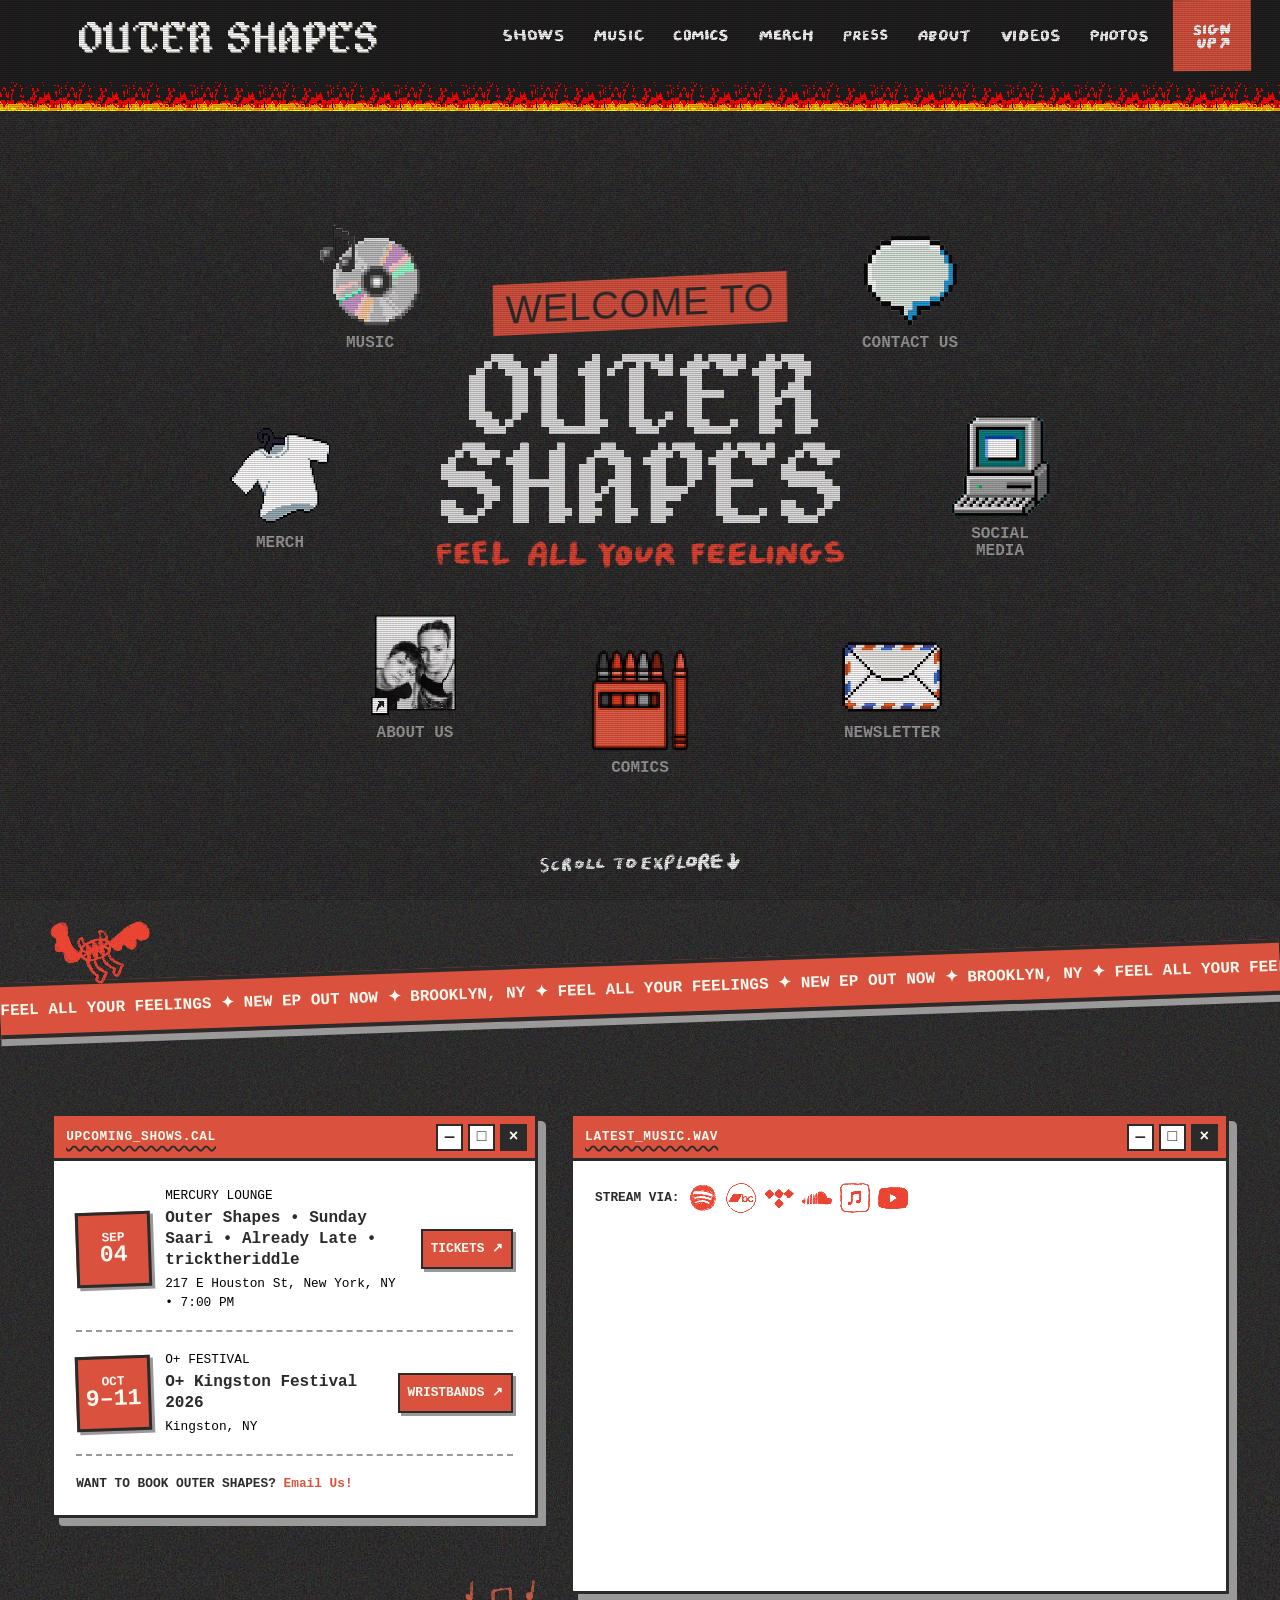
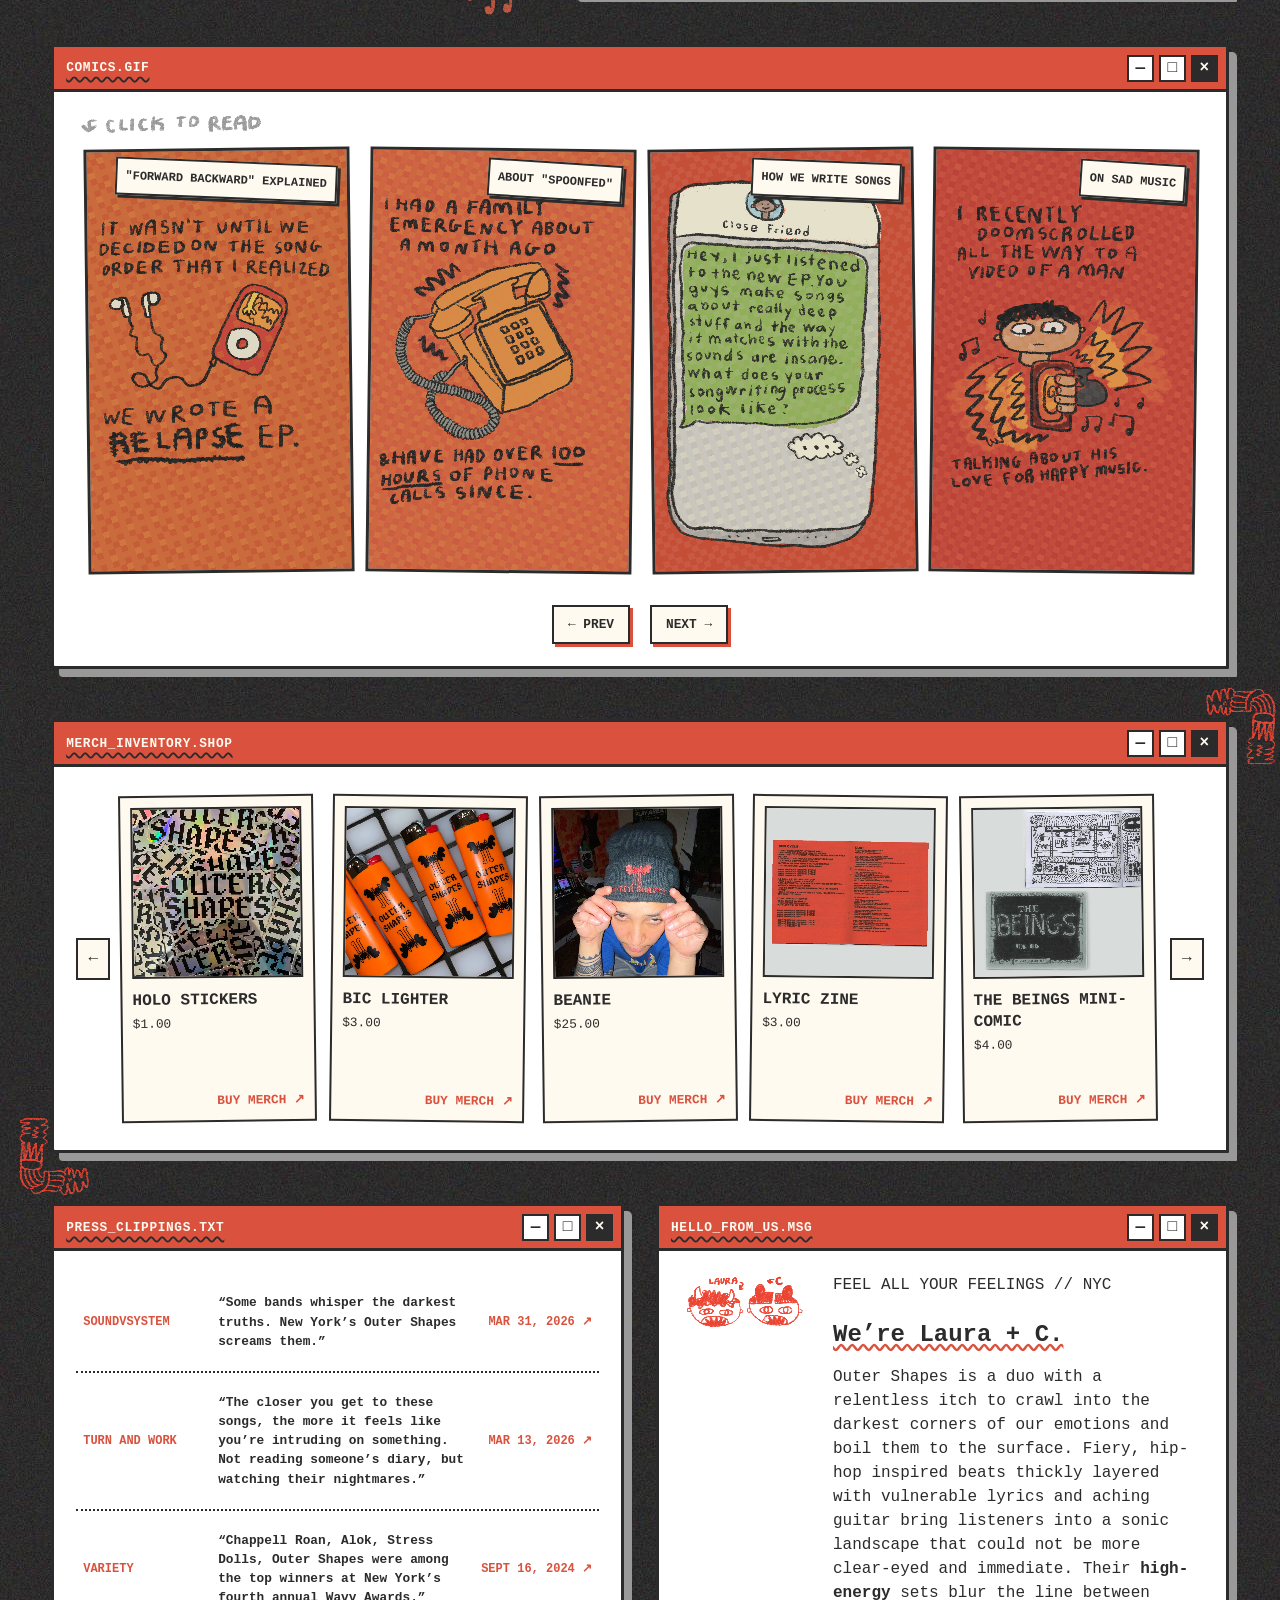
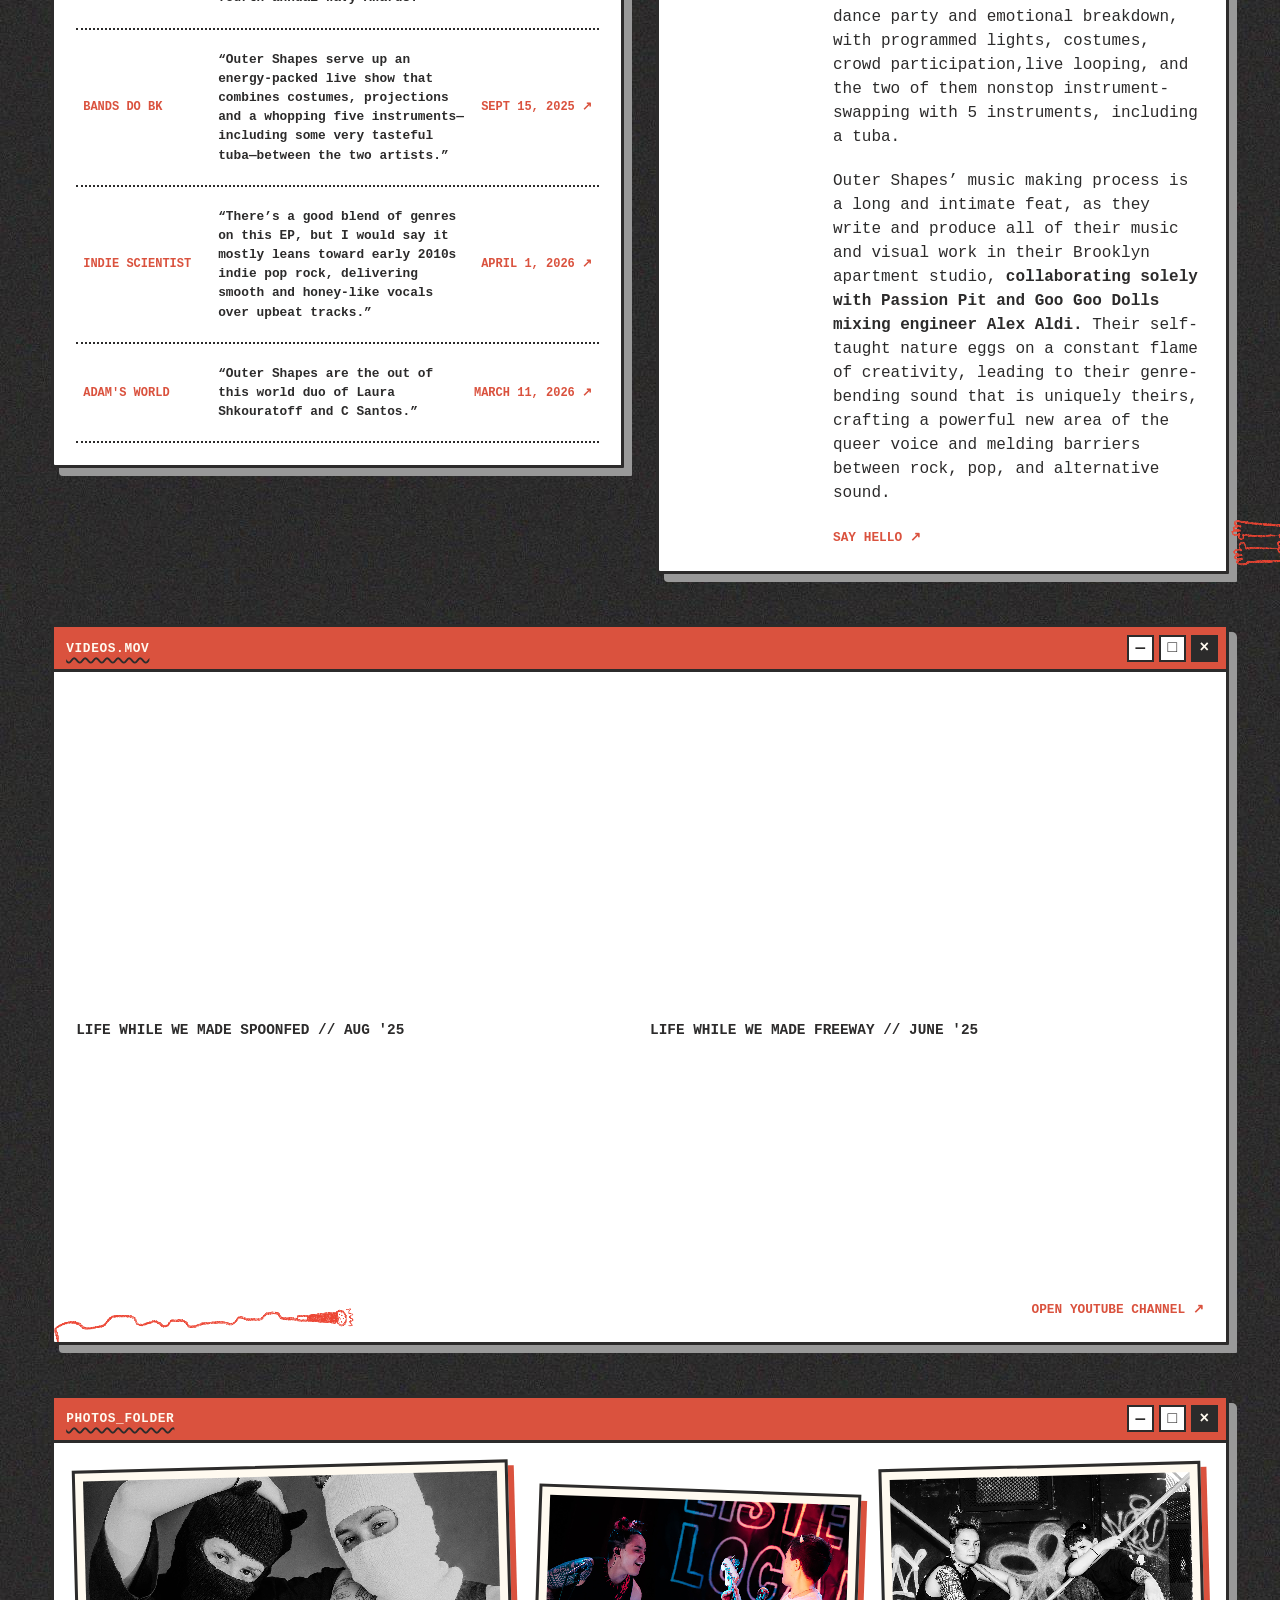
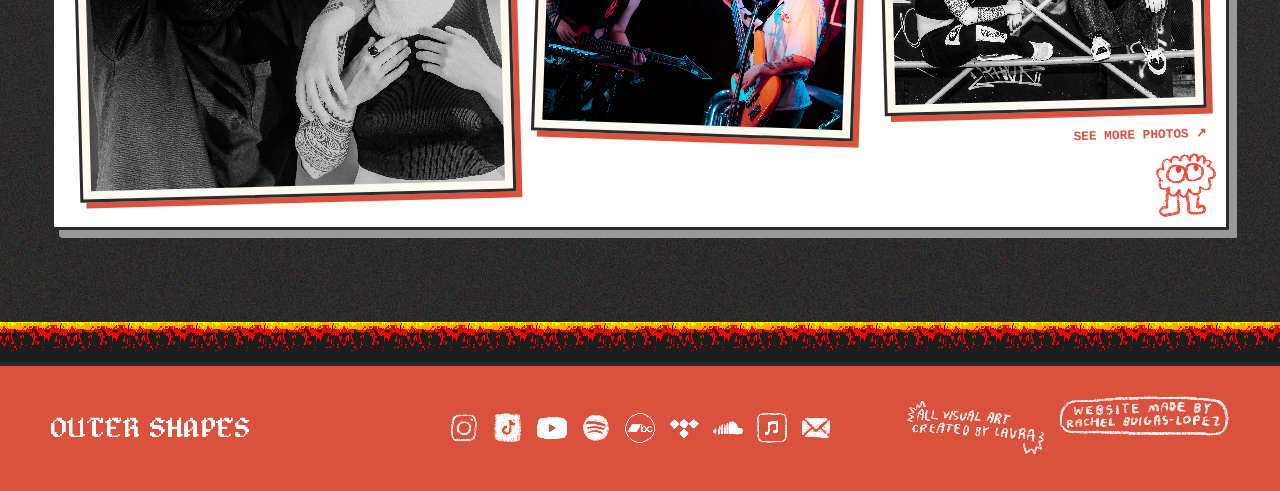
==== commit aaec9388: "Add files via upload" ====
--- a/index.html
+++ b/index.html
@@ -632,4 +632,4 @@
     </script>
 </body>
 
-</html>
+</html>
--- a/_next/static/css/index.4u6eTqUD.css
+++ b/_next/static/css/index.4u6eTqUD.css
@@ -550,6 +550,11 @@
     background: var(--red)
 }
 
+
+.email-me img {
+    margin: 0 auto;
+}
+
 .skip-link {
     z-index: 1000;
     color: var(--cream);
@@ -651,16 +656,30 @@
 
 nav .nav-signup {
     color: var(--cream);
-    background: var(--red)
+    background: var(--red);
+
+}
+
+a.nav-signup {
+    padding: 0 20px;
+    margin-left: 10px;
 }
 
 .menu-button {
     display: none
 }
 
+.menu-name {
+    height: 13px;
+}
+
+.menu-sign-up {
+    height: 26px;
+}
+
 .fire-divider {
     background: var(--red) url(../../../brand/fire.gif) repeat-x center 79%;
-    height: 50px;
+    height: 40px;
     image-rendering: pixelated;
     background-size: 68px 68px;
     background-position: bottom;
@@ -683,8 +702,8 @@
 
 .landing-page {
     display: grid;
-    min-height: 100vh;
-    min-height: 100svh;
+    min-height: 90vh;
+    min-height: 90svh;
     place-items: center;
     padding:
         max(16px, env(safe-area-inset-top)) max(16px, env(safe-area-inset-right)) max(16px, env(safe-area-inset-bottom)) max(16px, env(safe-area-inset-left));
@@ -712,6 +731,10 @@
     text-align: center;
     transform: translate(-50%, -50%);
     max-width: 100%;
+}
+
+.center-logo img {
+    padding-top: 6px;
 }
 
 .icon {
@@ -778,13 +801,12 @@
 
 .hero h1 {
     color: var(--cream);
-    letter-spacing: -.055em;
     text-transform: uppercase;
     -webkit-text-stroke: 3px var(--ink);
     filter: drop-shadow(8px 8px 0 var(--ink));
     margin: 24px 0 17px;
     font-family: Impact, Haettenschweiler, Arial Narrow Bold, sans-serif;
-    line-height: .79;
+    line-height: .8;
     transform: skewY(-2deg)rotate(-.8deg);
     text-align: center;
 }
@@ -797,8 +819,8 @@
     -webkit-text-stroke: 0;
     filter: none;
     padding: 4px 13px;
-    font-size: clamp(2rem, 3vw, 3rem);
-    transform: rotate(1.6deg)
+    font-size: clamp(2.2rem, 3vw, 2.5rem);
+    transform: rotate(1.6deg);
 }
 
 
@@ -849,37 +871,127 @@
 }
 
 
+
+.scroll-cue {
+    animation: bounceIn 2s infinite 1.5s;
+}
+
+.click-to-read {
+    margin: 0 0 10px 5px;
+}
+
+@keyframes bounceIn {
+
+    0%,
+    20%,
+    50%,
+    65%,
+    80% {
+        transform: translateY(0);
+        opacity: 1;
+    }
+
+    40% {
+        transform: translateY(-25px);
+    }
+
+    60% {
+        transform: translateY(-15px);
+    }
+}
+
+
 .running-line-wrapper {
-      color: var(--cream);
+    color: var(--cream);
     background: var(--red);
     border-block: 4px solid var(--ink);
     box-shadow: 0 7px 0 var(--orange);
-    margin: 0 calc(-1*clamp(18px, 4vw, 70px));
-    transform: rotate(-.65deg);
-  display: flex;
-  margin: auto;
-  width: 100%;
-  overflow: hidden;
+    margin: 50px calc(-1*clamp(18px, 4vw, 70px));
+    transform: rotate(-2deg);
+    display: flex;
+    margin: auto;
+    width: 100%;
+    overflow: hidden;
+    margin-top: 40px;
+}
+
+.illustration-wrapper {
+    position: relative;
+    display: block;
+
+}
+
+.illustration {
+    position: absolute;
+    z-index: 1;
+}
+
+img#devil-fly {
+    width: 100px;
+    left: 50px;
+
+}
+
+img#music-notes {
+    width: 70px;
+    right: 0px;
+    bottom: -100px;
+
+}
+
+img#dust-lauru {
+    width: 60px;
+    right: 10px;
+    bottom: 10px;
+
+}
+
+img#dust-lauru-2 {
+    width: 120px;
+    right: -125px;
+    bottom: 0px;
+
+}
+
+img#corner {
+    width: 70px;
+    top: -35px;
+    right: -50px;
+
+}
+
+img#corner-2 {
+    width: 70px;
+    bottom: -45px;
+    left: -35px;
+    transform: rotate(180deg);
+}
+
+img#microphone {
+    width: 300px;
+    bottom: 0px;
+    left: 0px;
 }
 
 .running-line {
-  white-space: nowrap;
+    white-space: nowrap;
 }
 
 .running-line {
-        padding: 12px 0;
+    padding: 12px 0;
     font-weight: 900;
-  animation: run 25s linear infinite;
+    animation: run 25s linear infinite;
 }
 
 @keyframes run {
-  from {
-    transform: translateX(0%);
-  }
-  /* Magic is here. This is the width of the elem with text after rendering the page */
-  to {
-    transform: translateX(-1683.35px);
-  }
+    from {
+        transform: translateX(0%);
+    }
+
+    /* Magic is here. This is the width of the elem with text after rendering the page */
+    to {
+        transform: translateX(-1683.35px);
+    }
 }
 
 
@@ -916,10 +1028,6 @@
 .home-grid {
     grid-template-columns: .85fr 1.15fr;
     margin-bottom: 45px
-}
-
-.split-grid {
-    margin: 45px 0
 }
 
 .split-grid section {
@@ -1057,7 +1165,6 @@
     font-size: .8rem;
     font-weight: 900;
     text-decoration: none;
-    transform: rotate(1deg)
 }
 
 .show-row>a:hover {
@@ -1095,7 +1202,7 @@
 
 .stream-links {
     flex-wrap: wrap;
-    gap: 8px 13px;
+    gap: 8px;
     margin-bottom: 20px;
     font-size: .8rem;
     font-weight: 900;
@@ -1156,17 +1263,16 @@
     aspect-ratio: 4/3;
     object-fit: cover;
     background: var(--red);
-    filter: saturate(.8)contrast(1.12);
     width: 100%;
     display: block
 }
 
 .photo-1 {
-    transform: rotate(-1deg)
+    transform: rotate(-1.5deg)
 }
 
 .photo-2 {
-    transform: rotate(1.5deg)translateY(24px)
+    transform: rotate(2deg)translateY(24px)
 }
 
 .photo-3 {
@@ -1273,7 +1379,7 @@
 .comic-strip {
     display: grid;
     grid-auto-flow: column;
-    grid-auto-columns: calc((100% - 48px) / 4);
+    grid-auto-columns: calc((100% - 55px) / 4);
     gap: 16px;
     padding: 5px 5px 20px;
     overflow-x: auto;
@@ -1301,7 +1407,7 @@
     place-items: center;
     width: 100%;
     aspect-ratio: 5 / 8;
-    margin: 0;
+    margin: 0 0 0 10px;
     padding: 18px;
     overflow: hidden;
     border: var(--border);
@@ -1348,25 +1454,32 @@
 }
 
 .panel-3 {
-    background-image: url(../../../brand/freeway.gif);
+    background-image: url(../../../brand/comics/your-place/IMG_1341.GIF);
     background-position: center;
 
 }
 
 .panel-4 {
-    background-image: url(../../../brand/freeway.gif);
+    background-image: url(../../../brand/comics/dust-sad-music/IMG_1333.GIF);
     background-position: center;
 
 }
 
 .panel-5 {
-    background-image: url(../../../brand/freeway.gif);
+    background-image: url(../../../brand/comics/no-bugs/IMG_1326.GIF);
     background-position: center;
 
 }
 
+
 .panel-6 {
-    background-image: url(../../../brand/freeway.gif);
+    background-image: url(../../../brand/comics/dust-psych-ward/IMG_1357.GIF);
+    background-position: top;
+
+}
+
+.panel-7 {
+    background-image: url(../../../brand/comics/open-call/IMG_1255.JPG);
     background-position: center;
 
 }
@@ -1374,13 +1487,13 @@
 .speech {
     position: absolute;
     top: 20px;
-    right: 13px;
+    right: 10px;
     max-width: calc(100% - 26px);
     padding: 8px;
     color: var(--ink);
     background: var(--cream);
     border: 2px solid var(--ink);
-    box-shadow: 3px 3px 0 var(--red);
+    box-shadow: 3px 3px 0 var(--ink);
     font-size: 0.75rem;
     font-weight: 900;
     text-align: center;
@@ -1425,6 +1538,12 @@
     }
 }
 
+@media (min-width:720px) {
+    .hero {
+        margin-top: 110px
+    }
+}
+
 /* One panel on phones */
 @media (max-width: 500px) {
     .comic-strip {
@@ -1527,6 +1646,10 @@
     display: flex;
     justify-content: center;
     margin-top: 25px;
+}
+
+#listen {
+    margin-top: 20px;
 }
 
 .vlog-grid {
@@ -1773,8 +1896,12 @@
         transform: none;
     }
 
-        .landing-page {
+    .landing-page {
         padding-inline: 30px;
+    }
+
+    .scroll-cue {
+        margin-top: 50px;
     }
 
 }
@@ -2025,7 +2152,7 @@
 
 @media (min-width:1100px) {
     .hero {
-        margin-top: 100px
+        margin-top: 130px
     }
 }
 
@@ -2059,6 +2186,10 @@
         padding: 0 18px;
         font-weight: 900;
         display: block
+    }
+
+    a.nav-signup {
+        margin-left: 0;
     }
 
     nav {
@@ -2124,7 +2255,6 @@
         padding-top: 0;
     }
 
-    /* Logo becomes the first full-width grid item */
     .center-logo {
         position: relative;
         top: auto;
@@ -2185,9 +2315,28 @@
     }
 
     .running-line-wrapper {
-        margin-inline: -14px;
-        margin-top: 50px;
-    }
+        margin: 50px 0;
+    }
+
+    img#devil-fly,
+    img#dust-lauru,
+    img#dust-lauru-2 {
+        display: none;
+    }
+
+    img#music-notes {
+        width: 50px;
+        bottom: -70px;
+
+    }
+
+
+
+    img#microphone {
+        width: 250px;
+    }
+
+
 
     .home-grid,
     .split-grid {
@@ -2221,10 +2370,6 @@
     .photo-2,
     .photo-3 {
         transform: none
-    }
-
-    .photo-frame img {
-        aspect-ratio: 5/4
     }
 
     .press-list a {
